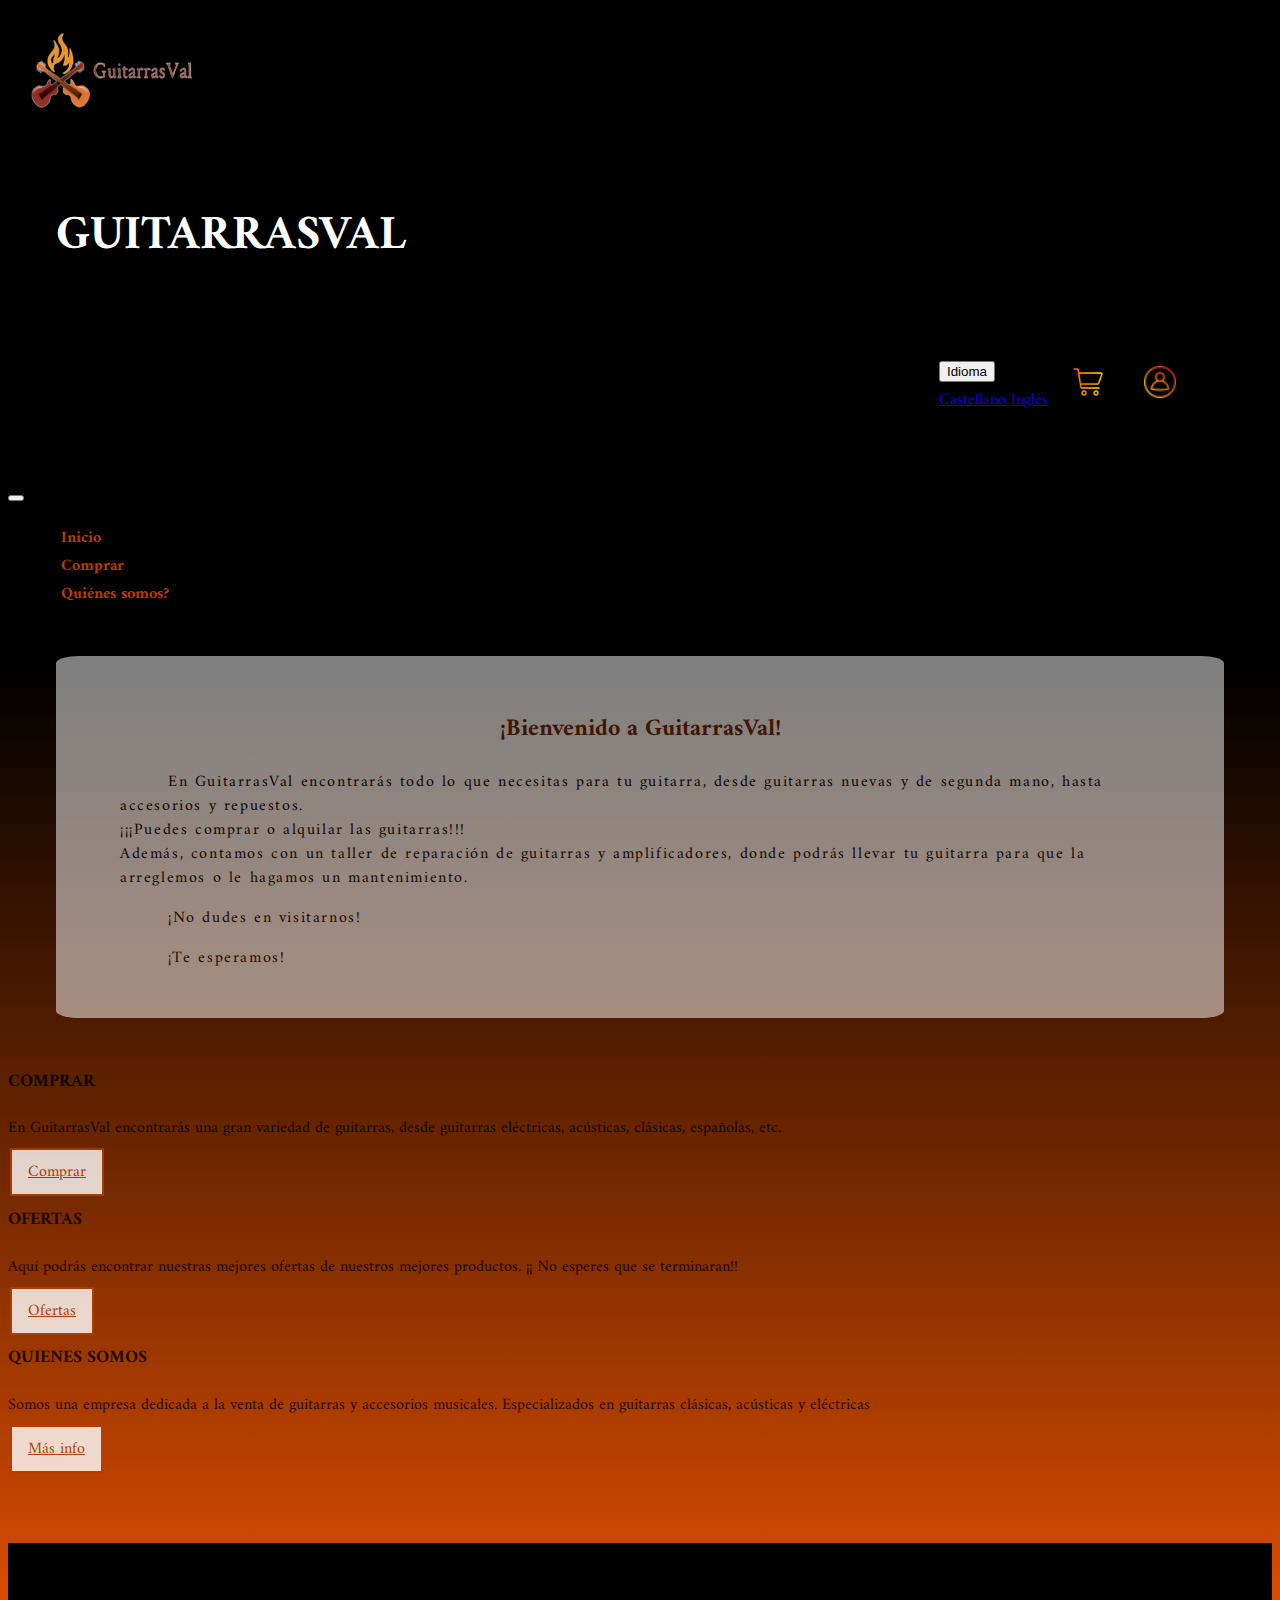
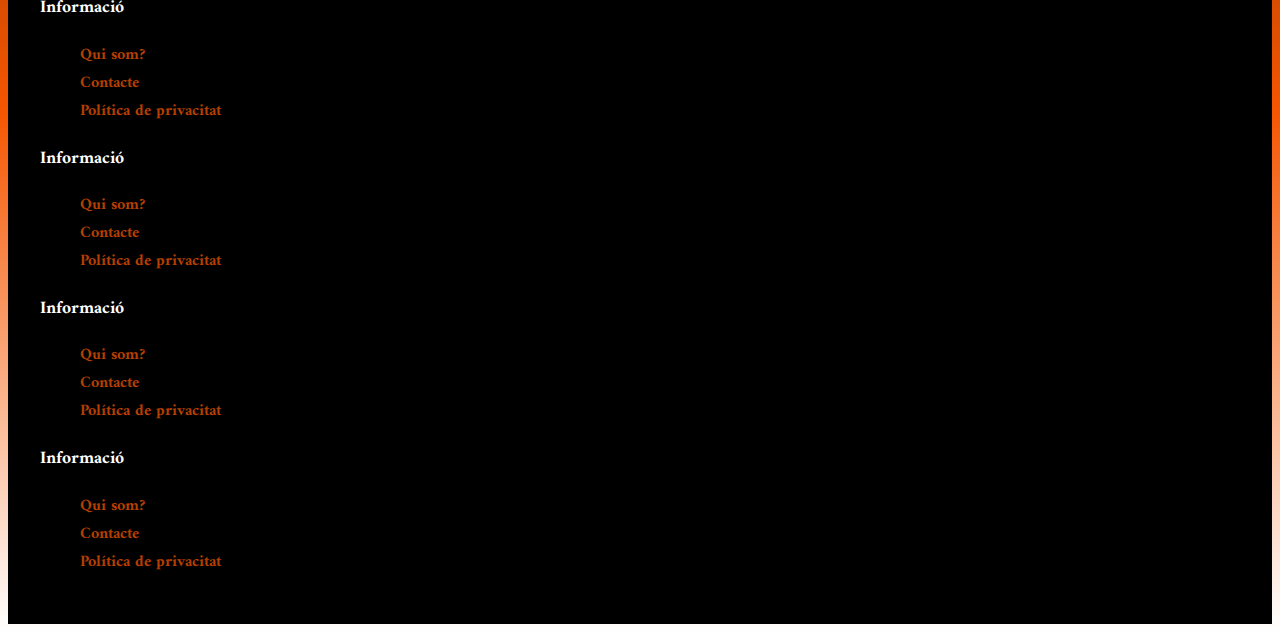
==== index.html @ f82d4b92 "index done" ====
<!DOCTYPE html>
<html lang="en">

<head>
  <meta charset="UTF-8">
  <meta http-equiv="X-UA-Compatible" content="IE=edge">
  <meta name="viewport" content="width=device-width, initial-scale=1.0">
  <title>Document</title>
  <link rel="stylesheet" href="guitarres.css">
  <link href="https://cdn.jsdelivr.net/npm/bootstrap@5.0.0/dist/css/bootstrap.min.css" rel="stylesheet"
    integrity="sha384-wEmeIV1mKuiNpC+IOBjI7aAzPcEZeedi5yW5f2yOq55WWLwNGmvvx4Um1vskeMj0" crossorigin="anonymous">
  <link href='https://fonts.googleapis.com/css?family=Amiri' rel='stylesheet'>
</head>

<body class="degradat">

  <header>
    <div class="container-fluid" style="background-color:black">
      <div class="row justify-content-between">
        <div class="col-xl-2 col-lg-2 col-md-3 col-sm-3">
          <a href="/index.html"><img src="img/logotipo.png" id="logo" alt="Logotipo de la empresa"></a>
        </div>

        <div class="col-xl-3 col-lg-3 col-md-7 col-sm-6">
          <h1 id="titol">GUITARRASVAL</h1>
        </div>


        <div class="col-xl-3 col-lg-3 col-md-12 col-sm-12" id="icons">
          <div class="dropdown">
            <button class="btn dropdown-toggle text-light" type="button" id="dropdown1" data-bs-toggle="dropdown"
              alt="idioma">
              Idioma
            </button>
            <div class="dropdown-menu">
              <a class="dropdown-item" alt="castellano" href="clasica.html">Castellano</a>
              <a class="dropdown-item" alt="ingles" href="acustica.html">Inglés</a>
            </div>
          </div>
          <a href="#"><img src="img/carro.png" alt="carro compra"></a>
          <a href="#"><img src="img/perfil.png" alt="el teu perfil"></a>
        </div>
        <div class="col-12">
          <nav class="navbar navbar-expand-sm navbar-light">
            <button class="navbar-toggler navbar-light bg-light" type="button" data-bs-toggle="collapse"
              data-bs-target="#opciones">
              <span class="navbar-toggler-icon"></span>
            </button>

            <div class="collapse navbar-collapse navbar-light" id="opciones">
              <ul class="nav justify-content-end">
                <li class="nav-item">
                  <a class="nav-link" id="enllaç" href="index.html" style="margin-left: 0.81em;" alt="Inici">Inicio</a>
                </li>
                <li class="nav-item">
                  <a class="nav-link" id="enllaç" href="comprar.html" style="margin-left: 0.81em;" alt="Inici">Comprar</a>
                </li>
                <li class="nav-item">
                  <a class="nav-link" id="enllaç" href="quiSom.html" style="margin-left: 0.81em;" alt="Qui som">Quiénes somos?</a>
                </li>

              </ul>
            </div>
          </nav>
        </div>
      </div>

    </div>
  </header>


  <section>

    <div class="container mt-3">
      <div class="row">

        <div class="col-xl-12 col-lg-12 col-md-12 col-sm-12">
          <div id="contenedorOpacity">
            <article id="index">

              <h2>¡Bienvenido a GuitarrasVal!</h2>
              <p>En GuitarrasVal encontrarás todo lo que necesitas para tu guitarra, desde guitarras nuevas y de segunda
                mano, hasta accesorios y repuestos. <br>¡¡¡Puedes comprar o alquilar las guitarras!!! <br>Además,
                contamos
                con un taller de reparación de guitarras y amplificadores, donde podrás llevar tu guitarra para que la
                arreglemos o le hagamos un mantenimiento.</p>
              <p>¡No dudes en visitarnos!</p>
              <p>¡Te esperamos!</p>

              <div class="imatgesInici">
                <!--                 <img src="img/inici2.jpg" alt="">
                <img src="img/inici1.jpeg" alt=""> -->
              </div>
            </article>
          </div>
        </div>
      </div>
    </div>

    <div class="container">
      <div class="row">
        <div class="col-md mt-2">
          <div class="card text-center" id="opacity">
            <div class="card-body">
              <h3 class="card-title">COMPRAR</h3>
              <p class="card-text">En GuitarrasVal encontrarás una gran variedad de guitarras, desde guitarras eléctricas, acústicas, clásicas, españolas, etc. </p>
              <a href="/comprar.html" class="btn" id="boto">Comprar</a>
            </div>
          </div>
        </div>

        <div class="col-md mt-2">
          <div class="card text-center" id="opacity">
            <div class="card-body">
              <h3 class="card-title">OFERTAS</h3>
              <p class="card-text"> 
                Aquí podrás encontrar nuestras mejores ofertas de nuestros mejores productos. ¡¡ No esperes que se terminaran!!
              </p>
              <a href="/clasica.html" class="btn" id="boto">Ofertas</a>
            </div>
          </div>
        </div>

        <div class="col-md mt-2">
          <div class="card text-center" id="opacity">
            <div class="card-body">
              <h3 class="card-title">QUIENES SOMOS</h3>
              <p class="card-text"> Somos una empresa dedicada a la venta de guitarras y accesorios musicales. Especializados en guitarras clásicas, acústicas y eléctricas </p>
              <a href="/quiSom.html" class="btn" id="boto">Más info</a>
            </div>
          </div>
        </div>
      </div>
    </div>


  </section>

  <footer>
    <div class="container-fluid">
      <div class="row">
        <div class="col-xl-3 col-lg-3 col-md-6 col-sm-12">
          <h3>Informació</h3>
          <ul class="list-unstyled">
            <li><a href="/quiSom.html" id="enllaç" alt="Qui som">Qui som?</a></li>
            <li><a href="/contacte.html" id="enllaç" alt="Contacte">Contacte</a></li>
            <li><a href="/politicaPrivacitat.html" id="enllaç" alt="Política de privacitat">Política de privacitat</a></li>
          </ul>
        </div>

        <div class="col-xl-3 col-lg-3 col-md-6 col-sm-12">
          <h3>Informació</h3>
          <ul class="list-unstyled">
            <li><a href="/quiSom.html" id="enllaç" alt="Qui som">Qui som?</a></li>
            <li><a href="/contacte.html" id="enllaç" alt="Contacte">Contacte</a></li>
            <li><a href="/politicaPrivacitat.html" id="enllaç" alt="Política de privacitat">Política de privacitat</a></li>
          </ul>
        </div>

        <div class="col-xl-3 col-lg-3 col-md-6 col-sm-12">
          <h3>Informació</h3>
          <ul class="list-unstyled">
            <li><a href="/quiSom.html" id="enllaç" alt="Qui som">Qui som?</a></li>
            <li><a href="/contacte.html" id="enllaç" alt="Contacte">Contacte</a></li>
            <li><a href="/politicaPrivacitat.html" id="enllaç" alt="Política de privacitat">Política de privacitat</a></li>
          </ul>
        </div>

        <div class="col-xl-3 col-lg-3 col-md-6 col-sm-12">
          <h3>Informació</h3>
          <ul class="list-unstyled">
            <li><a href="/quiSom.html" id="enllaç" alt="Qui som">Qui som?</a></li>
            <li><a href="/contacte.html" id="enllaç" alt="Contacte">Contacte</a></li>
            <li><a href="/politicaPrivacitat.html"  id="enllaç" alt="Política de privacitat">Política de privacitat</a></li>
          </ul>
        </div>
      </div>
  </footer>

</body>

<script src="https://cdn.jsdelivr.net/npm/bootstrap@5.0.0/dist/js/bootstrap.bundle.min.js"
  integrity="sha384-p34f1UUtsS3wqzfto5wAAmdvj+osOnFyQFpp4Ua3gs/ZVWx6oOypYoCJhGGScy+8" crossorigin="anonymous"></script>

</html>
---- guitarres.css ----
/*   RESOLUCIÓ PANTALLA 1920 x 1080   */


/*              LINKS              */
#enllaç:link, a:visited, a:active, a:hover{
    font-weight: bold;
    text-decoration: none;
}
#enllaç:link{
    color: #B53F00; 
}

#enllaç:visited{
    color: #c17d58;
}

#enllaç:hover{
    color: #F55600;
}

#enllaç:active{
    color: #752900;
}

/*              LLISTES             */
ul{
    list-style: none;
}

/*              TÍTOLS              */

h1{
    font-size: 3em;
    color: white;
}

h2{
    font-size: 1.5em;
    color: #752900;
    font-weight: bold;
    text-align: center;
}

h3, h4{
    font-size: 1.1em;
}

h4{
    font-weight: bold;
    color: #F55600;
    margin: 0em;
}

h5{
    font-size: 0.9em;
    font-weight: bold;
    color: #752900;
    margin: 0em;
    margin-bottom: 0em;
}



/*              BODY                */

.degradat{
    background: linear-gradient(black 30%, #752900, #F55600 , white) no-repeat center;
}

body{
    font-size: 1em;
    font-family: 'amiri', serif;
    background-color: white;
}

.vertical {
    border-left: 5px solid #F55600;
    border-bottom: 5px solid #F55600;
    border-radius: 2%;
    height: 97em;
    width: 70em;
    position: absolute;
    top: 46em;
    left: 10em;
}

.vertical img{
    width: 2.5em;
    height: 2.5em;
    position: absolute;
    left: -1.4em;
}

img[alt="1"]{
    top: -0.5em;
}

img[alt="2"]{
    top: 38.7em;
}

img[alt="3"]{
    top: 57em;
}




/*              HEADER              */

#logo {
    width: 11em;
    height: 6em;
    margin: 1em;
}

#titol{
    margin: 1em;

}

#icons{
    display: flex; 
    padding: 2em;
    justify-content: end;
    padding-right: 5em;
}
img[alt="carro compra"]{
    width: 3em;
    height: 3em;
    margin: 1em;
    position: relative;
    top: -1em;
}

img[alt="el teu perfil"]{
    width: 2em;
    height: 2em;
    margin: 1em;
    position: relative;
    top: -0.5em;
}

/*              FOOTER              */

footer{
    padding: 2em;
    margin-top: 5em;
    align-items: center;
    color: white;
    background-color: black;
}

footer > div{
    display:  inline;
    justify-content: space-between;
}

footer img{
    float: left;
    margin-left: 1em;
}

footer p{
    position: relative;
    left: 30em;
    top: -0.5em;
    width: 20em;
}
#compra{
    position: absolute;
    bottom: -80em;
    width: 96.85%;
}

#alquilar{
    position: absolute;
    bottom: -50em;
    width: 96.85%;
}





/*              FORM                */

#taller{
    padding: 2em;
    margin: 2em;
    position: absolute;
    width: 50%;
    left: 20%;    
    top: 3em;
}

#contacto{
    padding: 2em;
    margin: 2em;
    position: relative;
    width: 50%;
    left: 20%;  
}


#taller p{
    text-indent: 3em;
    line-height: 1.5em;
    letter-spacing: 0.1em;
}


#contenedorOpacity2{
    padding: 2em;
    background-color: white;
    position: relative;
    width: 55%;
    height: 18em;
    left: 20%;
    top: 5.5em;
    opacity: 0.7;
    border-radius: 4%;
}

#fotoFondo{
    background-image: linear-gradient(rgba(0, 0, 0, 0.5), rgba(0, 0, 0, 0.5)),url("img/guitarres/taller/1.jpg");
    background-repeat: no-repeat;
    background-size: cover;
    background-position: center;
    height: 25em;
    padding: 2em;
    border-radius: 0.5em;
}

#fotoFondo p{
    position: relative;
    top: 5em;
    left: 2em;
    color: white;
    width: 50%;
    font-size: 1em;
    text-shadow: 1px 1px 2px black, 0 0 1em #F55600;
 }

form{
    position: relative;
    top: 2em;
    left: 18em;
    width: 80%;
    display: flex;
    flex-direction: column;
    justify-content: space-between;

}

form fieldset{
    border: none;
    margin-bottom: 4em;
}

form fieldset label{
    position: relative;
    left: 2em;
}

form fieldset input, form fieldset input + label{
    margin-bottom: 0.5em;
    padding: 0.5em;
    position: relative;
    left: 5em;
}


form fieldset input[type=text]{
    width: 60%;
    border-radius: 0.8em;
    border: 1px solid #752900;
}

form fieldset input[type=submit]{
    width: 20%;
    border-radius: 0.8em;
    border: 1px solid #752900;
    background-color: #752900;
    color: white;
    font-weight: bold;
    font-size: 1.2em;
    position: relative;
    left: 15em;
}

form fieldset input[type=submit]:hover {
    background-color: white;
    color: #F55600;
}


/*              ID INDEX            */


#contenedorOpacity{
    margin: 3em;
    background-color: white;
    opacity: 0.5;
    border-radius: 2%;
}


#index{
    margin: 2em;
    padding: 2em;
    color: black;
}

#index img{
    width: 30%;
    height: 30%;
    margin-left: 1em;
}

#index p{
    text-indent: 3em;
    line-height: 1.5em;
    letter-spacing: 0.1em;
}





/*              CARDS          */

#opacity{
    opacity: 0.8;
}


#apartats img{
    width: 12em;
    height: 12em;   
    display: block;
    margin-left: 4em;
}

#apartats img:hover{
    opacity: 0.7;
}

#boto {
    padding: 0.5em 1em;
    font-size: 16px;
    margin: 4px 2px;
    transition-duration: 0.4s;
    position: relative;
    background-color: white;
    color: #B53F00;
    border: 2px solid #B53F00;
}

#boto:hover {
    background-color: #B53F00;
    color: white;
}



/*              ID CONTENEDOR         */

.contenedor{
    padding: 2em;
    width: 90%;
}

.ubi{
    position: relative;
    top: -0.5em;
    left: 1em;
    font-size: 0.8em;
    width: 20em;
}

.filtros{
    margin: 2em;
    width: 15%;
    height: 25em;
    overflow: scroll;
    overflow-x: hidden;
    float: left;
    margin-top: 0em;
}

.productes{
    padding: 2em;
    position: absolute;
    width: 65%;
    left: 20%;
    top: 12em;
}

.tres{
    display: flex;
    justify-content: space-between;
    align-items: flex-end;
    position: relative;
    top: 1em;
}

.tres img{
    width: 11.5em;
    height: 22.8em;   
}

.tres div{
    width: 13em;
    height: 23.58em;
    margin-bottom: 10em;
}

.tres div p{
    line-height: 1.5em;
    letter-spacing: 0.1em;
    margin-left: 4em;
}

.tres img:hover{
    -webkit-transform: scale(1.1);
    -moz-transform: scale(1.1);
    -o-transform: scale(1.1);
    -ms-transform: scale(1.1);
    transform: scale(1.1);
    transition-duration: 0.5s;
    border: 1px solid #752900;
}

.tres > div button{
    width: 11em;
    border-radius: 0.8em;
    border: 1px solid #752900;
    background-color: #752900;
    color: white;
    font-weight: bold;
    font-size: 1em;
    position: relative;
}
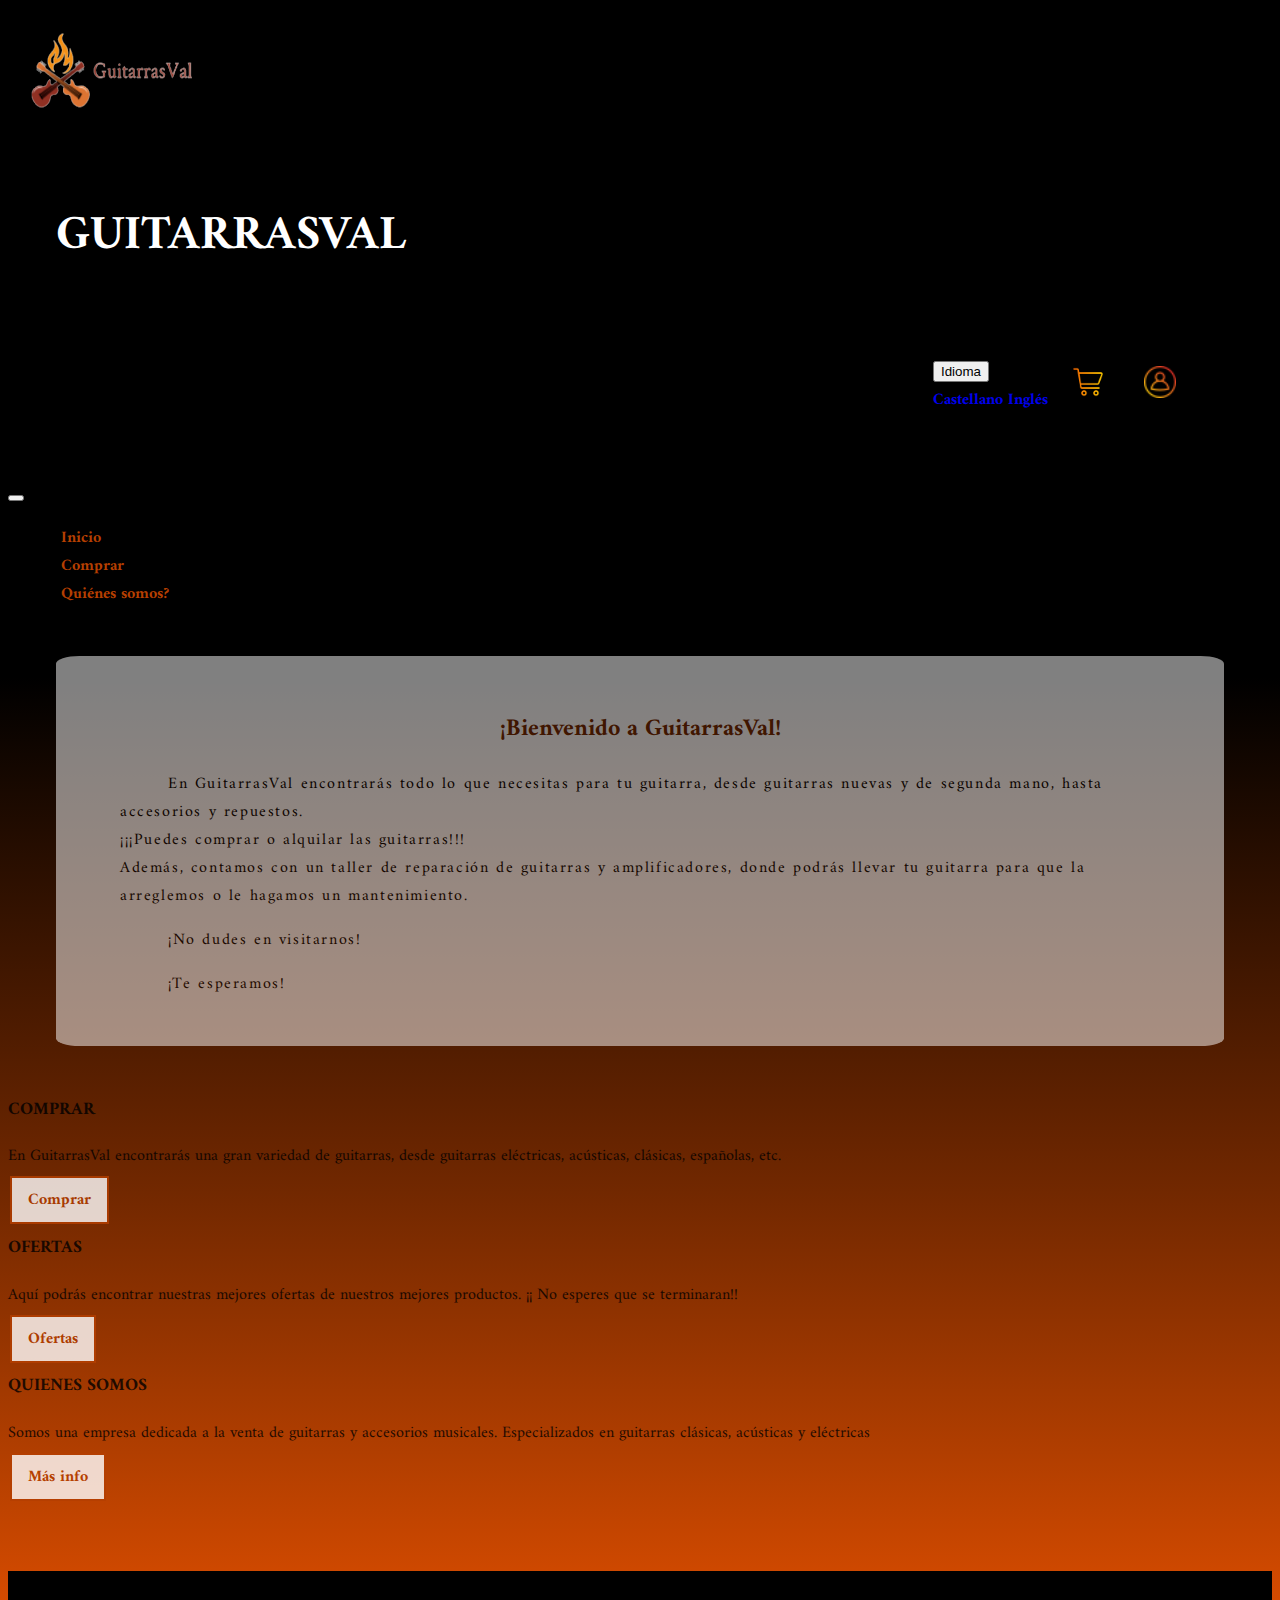
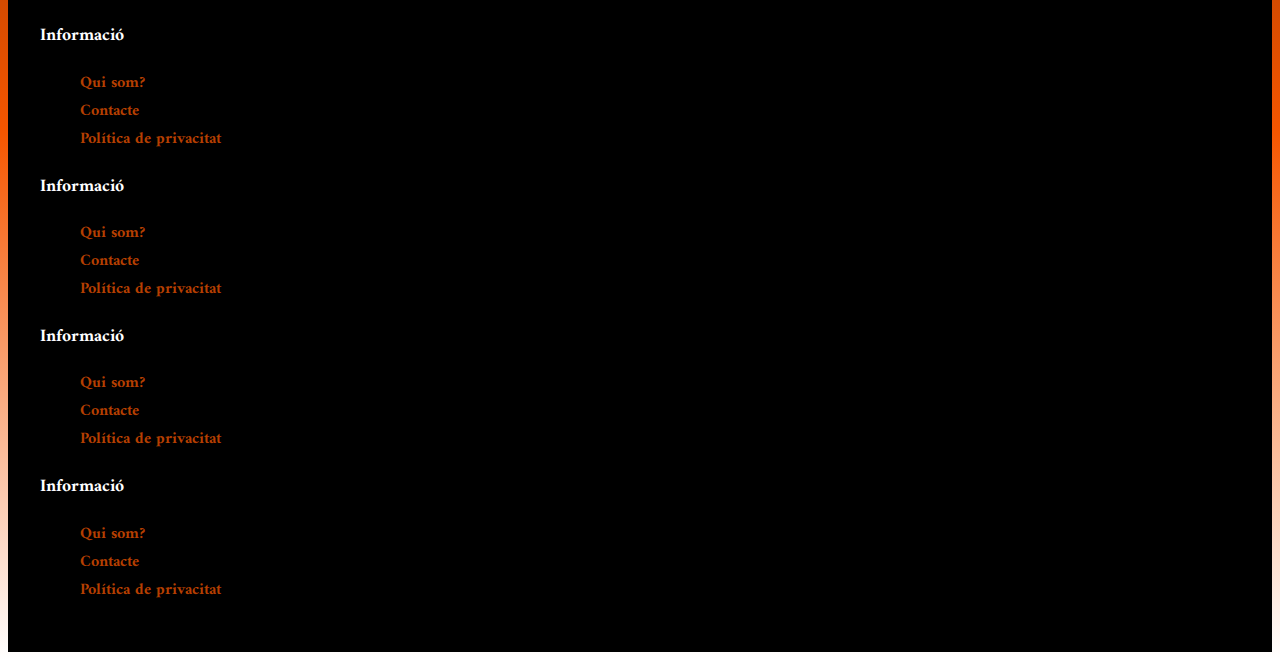
==== commit 90c6ca63: "comprar done" ====
--- a/index.html
+++ b/index.html
@@ -5,11 +5,12 @@
   <meta charset="UTF-8">
   <meta http-equiv="X-UA-Compatible" content="IE=edge">
   <meta name="viewport" content="width=device-width, initial-scale=1.0">
-  <title>Document</title>
+  <title>GuitarrasVal</title>
   <link rel="stylesheet" href="guitarres.css">
   <link href="https://cdn.jsdelivr.net/npm/bootstrap@5.0.0/dist/css/bootstrap.min.css" rel="stylesheet"
     integrity="sha384-wEmeIV1mKuiNpC+IOBjI7aAzPcEZeedi5yW5f2yOq55WWLwNGmvvx4Um1vskeMj0" crossorigin="anonymous">
   <link href='https://fonts.googleapis.com/css?family=Amiri' rel='stylesheet'>
+  <link rel="shortcut icon" href="img/favicon-32x32.png" type="image/x-icon">
 </head>
 
 <body class="degradat">
@@ -79,7 +80,7 @@
             <article id="index">
 
               <h2>¡Bienvenido a GuitarrasVal!</h2>
-              <p>En GuitarrasVal encontrarás todo lo que necesitas para tu guitarra, desde guitarras nuevas y de segunda
+              <p class="lh-lg">En GuitarrasVal encontrarás todo lo que necesitas para tu guitarra, desde guitarras nuevas y de segunda
                 mano, hasta accesorios y repuestos. <br>¡¡¡Puedes comprar o alquilar las guitarras!!! <br>Además,
                 contamos
                 con un taller de reparación de guitarras y amplificadores, donde podrás llevar tu guitarra para que la
--- a/guitarres.css
+++ b/guitarres.css
@@ -2,7 +2,7 @@
 
 
 /*              LINKS              */
-#enllaç:link, a:visited, a:active, a:hover{
+a:link, a:visited, a:active, a:hover{
     font-weight: bold;
     text-decoration: none;
 }
@@ -21,11 +21,16 @@
 #enllaç:active{
     color: #752900;
 }
+
+
 
 /*              LLISTES             */
 ul{
     list-style: none;
 }
+
+
+
 
 /*              TÍTOLS              */
 
@@ -73,7 +78,7 @@
     background-color: white;
 }
 
-.vertical {
+/* .vertical {
     border-left: 5px solid #F55600;
     border-bottom: 5px solid #F55600;
     border-radius: 2%;
@@ -101,7 +106,7 @@
 
 img[alt="3"]{
     top: 57em;
-}
+} */
 
 
 
@@ -116,7 +121,6 @@
 
 #titol{
     margin: 1em;
-
 }
 
 #icons{
@@ -141,9 +145,10 @@
     top: -0.5em;
 }
 
+
 /*              FOOTER              */
 
-footer{
+ footer{
     padding: 2em;
     margin-top: 5em;
     align-items: center;
@@ -151,11 +156,7 @@
     background-color: black;
 }
 
-footer > div{
-    display:  inline;
-    justify-content: space-between;
-}
-
+/*
 footer img{
     float: left;
     margin-left: 1em;
@@ -166,20 +167,111 @@
     left: 30em;
     top: -0.5em;
     width: 20em;
-}
-#compra{
-    position: absolute;
-    bottom: -80em;
-    width: 96.85%;
-}
-
-#alquilar{
-    position: absolute;
-    bottom: -50em;
-    width: 96.85%;
-}
-
-
+} */
+
+
+/*          CONTENEDORS 4 APARTATS   */
+
+#clasiques{
+    background-image: url(img/clasica.jpeg);
+    background-repeat: no-repeat;
+    background-size: cover;
+    background-position: center;
+    border-radius: 3.5%
+}
+
+#acustiques{
+    background-image: url(img/acustica.jpeg);
+    background-repeat: no-repeat;
+    background-size: cover;
+    background-position: center;
+    border-radius: 3.5%
+}
+
+#electriques{
+    background-image: url(img/electrica.jpg);
+    background-repeat: no-repeat;
+    background-size: cover;
+    background-position: center;
+    border-radius: 3.5%
+
+}
+
+#baixos{
+    background-image: url(img/baix.jpg);
+    background-repeat: no-repeat;
+    background-size: cover;
+    background-position: center;
+    border-radius: 3.5%
+}
+
+#clasiques:hover{
+    -webkit-transform: scale(1.1);
+    -moz-transform: scale(1.1);
+    -o-transform: scale(1.1);
+    -ms-transform: scale(1.1);
+    transform: scale(1.1);
+    transition-duration: 0.5s;
+}
+
+#acustiques:hover{
+    -webkit-transform: scale(1.1);
+    -moz-transform: scale(1.1);
+    -o-transform: scale(1.1);
+    -ms-transform: scale(1.1);
+    transform: scale(1.1);
+    transition-duration: 0.5s;
+}
+
+#electriques:hover{
+    -webkit-transform: scale(1.1);
+    -moz-transform: scale(1.1);
+    -o-transform: scale(1.1);
+    -ms-transform: scale(1.1);
+    transform: scale(1.1);
+    transition-duration: 0.5s;
+}
+
+#baixos:hover{
+    -webkit-transform: scale(1.1);
+    -moz-transform: scale(1.1);
+    -o-transform: scale(1.1);
+    -ms-transform: scale(1.1);
+    transform: scale(1.1);
+    transition-duration: 0.5s;
+}
+
+
+#clasiques h2{
+    margin-left: 3.5em;
+    font-weight: bold;
+    color: white;
+    text-shadow: 1px 1px 2px black, 0 0 1em #F55600;
+
+}
+
+#acustiques h2{
+    margin-left: 3.5em;
+    font-weight: bold;
+    color: white;
+    text-shadow: 1px 1px 2px black, 0 0 1em #F55600;
+}
+
+#electriques h2{
+    margin-left: 3em;
+    font-weight: bold;
+    color: white;
+    text-shadow: 1px 1px 2px black, 0 0 1em #F55600;
+
+}
+
+#baixos h2{
+    margin-left: 6.5em;
+    font-weight: bold;
+    color: white;
+    text-shadow: 1px 1px 2px black, 0 0 1em #F55600;
+
+}
 
 
 
@@ -242,7 +334,7 @@
     text-shadow: 1px 1px 2px black, 0 0 1em #F55600;
  }
 
-form{
+/* form{
     position: relative;
     top: 2em;
     left: 18em;
@@ -292,7 +384,7 @@
 form fieldset input[type=submit]:hover {
     background-color: white;
     color: #F55600;
-}
+} */
 
 
 /*              ID INDEX            */
@@ -312,15 +404,14 @@
     color: black;
 }
 
-#index img{
+/* #index img{
     width: 30%;
     height: 30%;
     margin-left: 1em;
-}
+} */
 
 #index p{
     text-indent: 3em;
-    line-height: 1.5em;
     letter-spacing: 0.1em;
 }
 
@@ -335,7 +426,7 @@
 }
 
 
-#apartats img{
+/* #apartats img{
     width: 12em;
     height: 12em;   
     display: block;
@@ -344,7 +435,7 @@
 
 #apartats img:hover{
     opacity: 0.7;
-}
+} */
 
 #boto {
     padding: 0.5em 1em;
@@ -366,7 +457,7 @@
 
 /*              ID CONTENEDOR         */
 
-.contenedor{
+/* .contenedor{
     padding: 2em;
     width: 90%;
 }
@@ -441,4 +532,4 @@
     font-weight: bold;
     font-size: 1em;
     position: relative;
-}+} */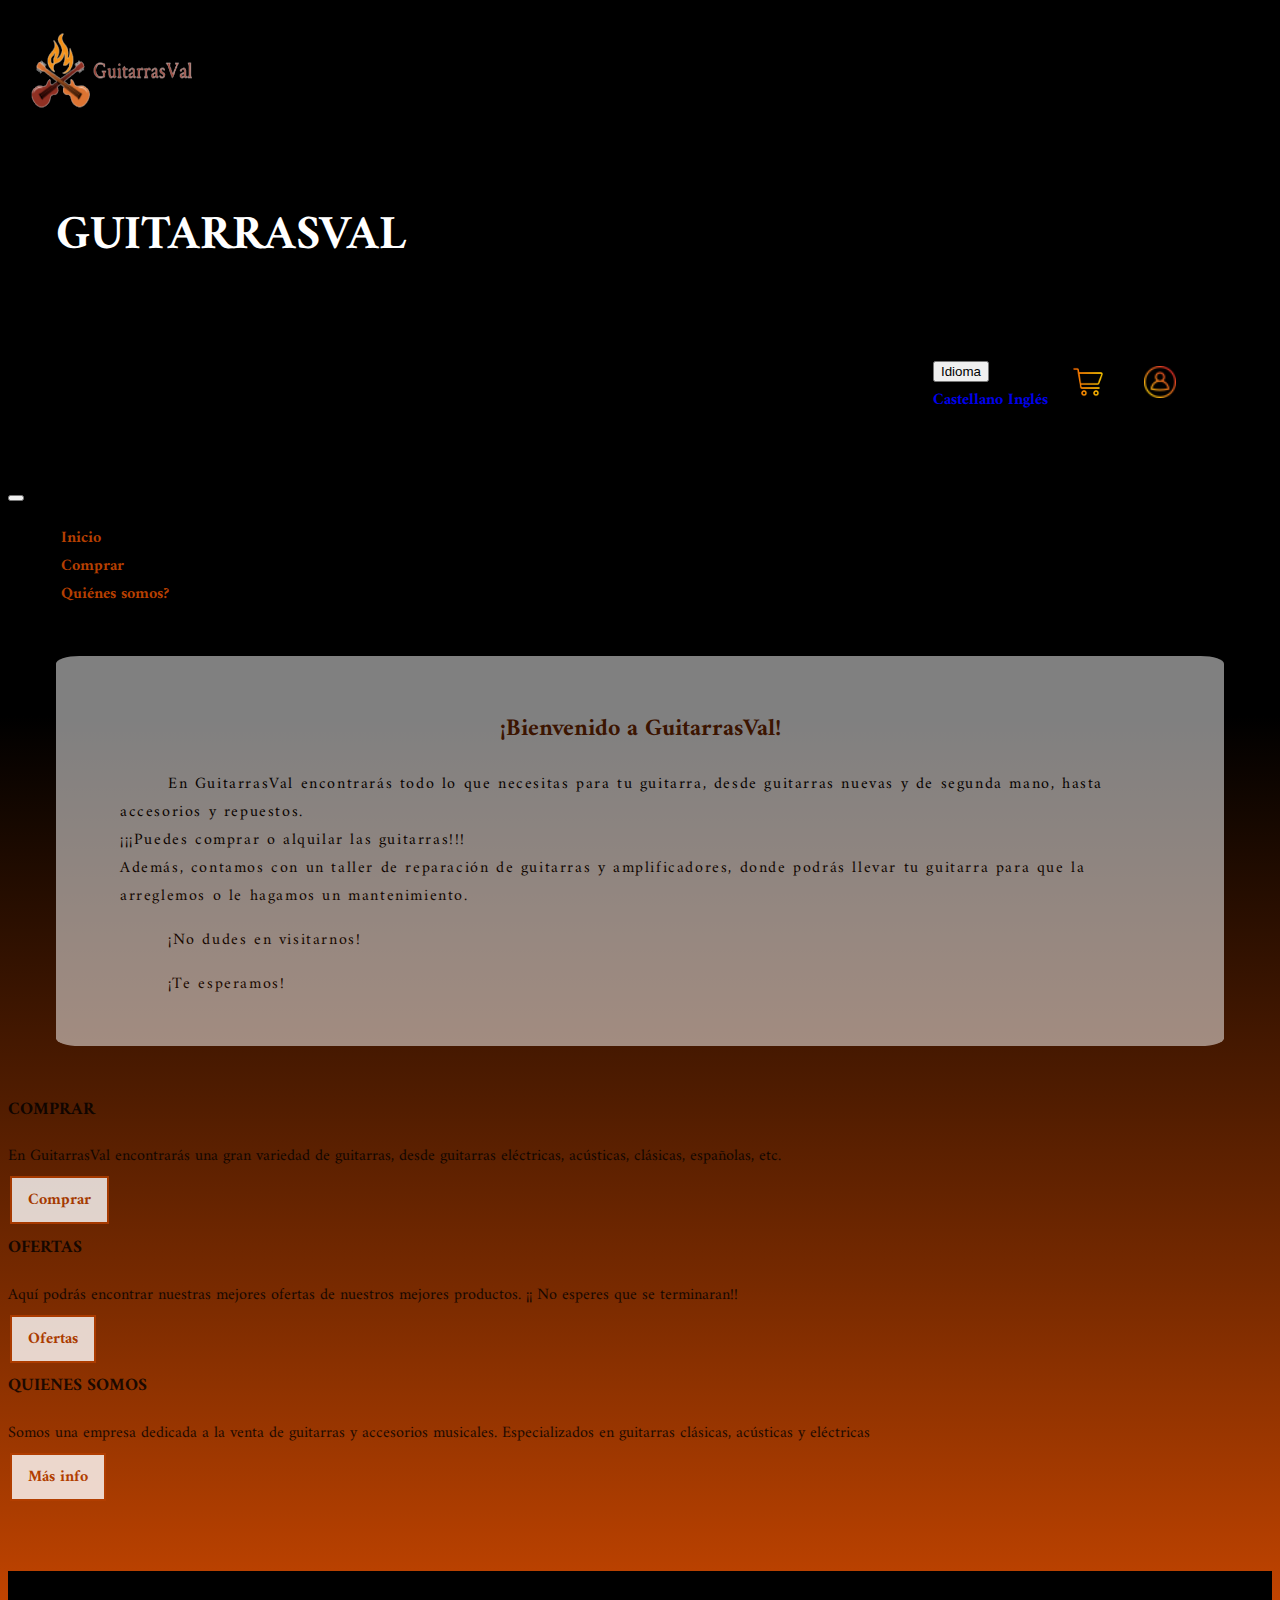
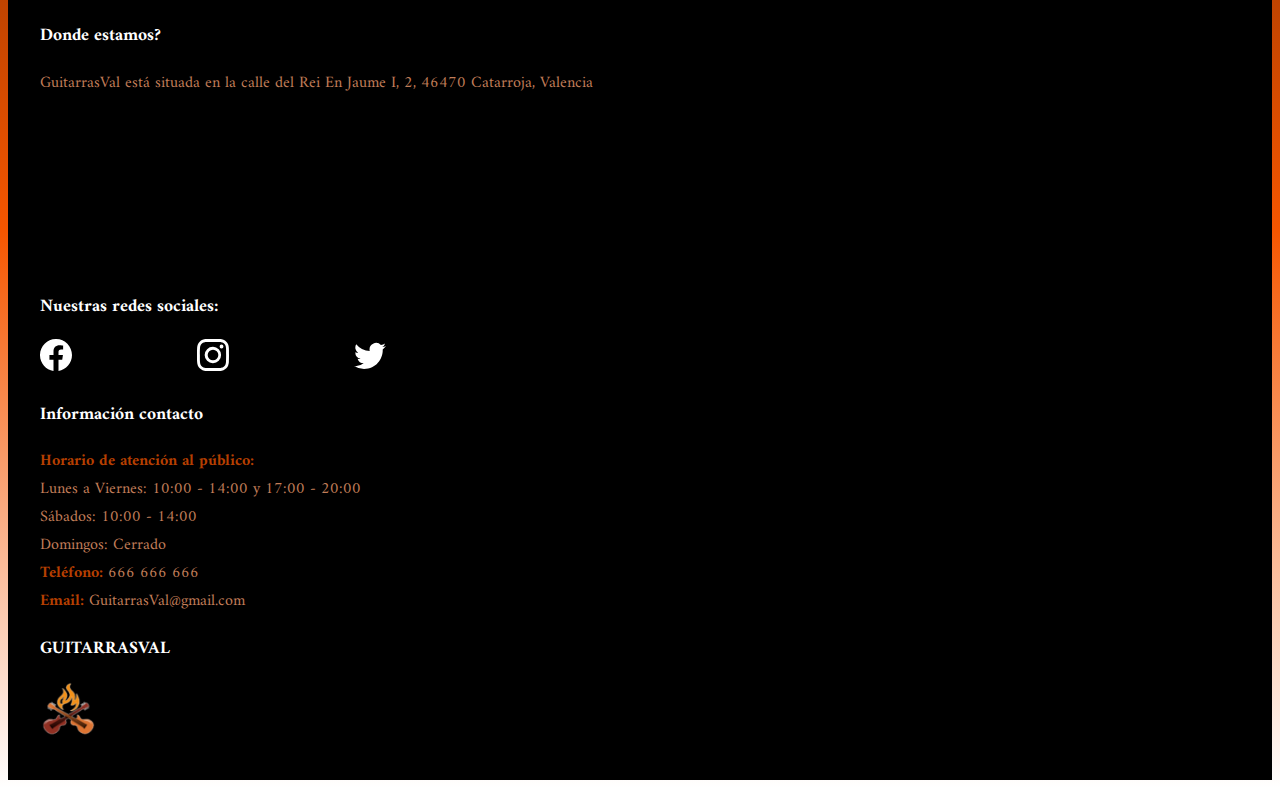
==== commit 866dd19c: "icons rrss" ====
--- a/index.html
+++ b/index.html
@@ -34,8 +34,8 @@
               Idioma
             </button>
             <div class="dropdown-menu">
-              <a class="dropdown-item" alt="castellano" href="clasica.html">Castellano</a>
-              <a class="dropdown-item" alt="ingles" href="acustica.html">Inglés</a>
+              <a class="dropdown-item" alt="castellano" href="index.html">Castellano</a>
+              <a class="dropdown-item" alt="ingles" href="index-angles.html">Inglés</a>
             </div>
           </div>
           <a href="#"><img src="img/carro.png" alt="carro compra"></a>
@@ -54,10 +54,12 @@
                   <a class="nav-link" id="enllaç" href="index.html" style="margin-left: 0.81em;" alt="Inici">Inicio</a>
                 </li>
                 <li class="nav-item">
-                  <a class="nav-link" id="enllaç" href="comprar.html" style="margin-left: 0.81em;" alt="Inici">Comprar</a>
+                  <a class="nav-link" id="enllaç" href="comprar.html" style="margin-left: 0.81em;"
+                    alt="Comprar">Comprar</a>
                 </li>
                 <li class="nav-item">
-                  <a class="nav-link" id="enllaç" href="quiSom.html" style="margin-left: 0.81em;" alt="Qui som">Quiénes somos?</a>
+                  <a class="nav-link" id="enllaç" href="quiSom.html" style="margin-left: 0.81em;" alt="Qui som">Quiénes
+                    somos?</a>
                 </li>
 
               </ul>
@@ -80,7 +82,8 @@
             <article id="index">
 
               <h2>¡Bienvenido a GuitarrasVal!</h2>
-              <p class="lh-lg">En GuitarrasVal encontrarás todo lo que necesitas para tu guitarra, desde guitarras nuevas y de segunda
+              <p class="lh-lg">En GuitarrasVal encontrarás todo lo que necesitas para tu guitarra, desde guitarras
+                nuevas y de segunda
                 mano, hasta accesorios y repuestos. <br>¡¡¡Puedes comprar o alquilar las guitarras!!! <br>Además,
                 contamos
                 con un taller de reparación de guitarras y amplificadores, donde podrás llevar tu guitarra para que la
@@ -104,8 +107,9 @@
           <div class="card text-center" id="opacity">
             <div class="card-body">
               <h3 class="card-title">COMPRAR</h3>
-              <p class="card-text">En GuitarrasVal encontrarás una gran variedad de guitarras, desde guitarras eléctricas, acústicas, clásicas, españolas, etc. </p>
-              <a href="/comprar.html" class="btn" id="boto">Comprar</a>
+              <p class="card-text">En GuitarrasVal encontrarás una gran variedad de guitarras, desde guitarras
+                eléctricas, acústicas, clásicas, españolas, etc. </p>
+              <a href="comprar.html" class="btn" id="boto" alt="Ir a la tienda">Comprar</a>
             </div>
           </div>
         </div>
@@ -114,10 +118,11 @@
           <div class="card text-center" id="opacity">
             <div class="card-body">
               <h3 class="card-title">OFERTAS</h3>
-              <p class="card-text"> 
-                Aquí podrás encontrar nuestras mejores ofertas de nuestros mejores productos. ¡¡ No esperes que se terminaran!!
+              <p class="card-text">
+                Aquí podrás encontrar nuestras mejores ofertas de nuestros mejores productos. ¡¡ No esperes que se
+                terminaran!!
               </p>
-              <a href="/clasica.html" class="btn" id="boto">Ofertas</a>
+              <a href="clasica.html" class="btn" id="boto" alt="Ofertas">Ofertas</a>
             </div>
           </div>
         </div>
@@ -126,8 +131,9 @@
           <div class="card text-center" id="opacity">
             <div class="card-body">
               <h3 class="card-title">QUIENES SOMOS</h3>
-              <p class="card-text"> Somos una empresa dedicada a la venta de guitarras y accesorios musicales. Especializados en guitarras clásicas, acústicas y eléctricas </p>
-              <a href="/quiSom.html" class="btn" id="boto">Más info</a>
+              <p class="card-text"> Somos una empresa dedicada a la venta de guitarras y accesorios musicales.
+                Especializados en guitarras clásicas, acústicas y eléctricas </p>
+              <a href="quiSom.html" class="btn" id="boto" alt="más informacion">Más info</a>
             </div>
           </div>
         </div>
@@ -141,39 +147,44 @@
     <div class="container-fluid">
       <div class="row">
         <div class="col-xl-3 col-lg-3 col-md-6 col-sm-12">
-          <h3>Informació</h3>
-          <ul class="list-unstyled">
-            <li><a href="/quiSom.html" id="enllaç" alt="Qui som">Qui som?</a></li>
-            <li><a href="/contacte.html" id="enllaç" alt="Contacte">Contacte</a></li>
-            <li><a href="/politicaPrivacitat.html" id="enllaç" alt="Política de privacitat">Política de privacitat</a></li>
-          </ul>
+          <h3>Donde estamos?</h3>
+          <p id="text-footer">
+            GuitarrasVal está situada en la calle del Rei En Jaume I, 2, 46470 Catarroja, Valencia
+          </p>
+          <iframe
+            src="https://www.google.com/maps/embed?pb=!1m18!1m12!1m3!1d3082.954188277158!2d-0.414915584634646!3d39.402542479495956!2m3!1f0!2f0!3f0!3m2!1i1024!2i768!4f13.1!3m3!1m2!1s0xd604e82a8672a35%3A0xed578f5f80fed685!2sFlorida%20Universit%C3%A0ria!5e0!3m2!1ses!2ses!4v1674421415813!5m2!1ses!2ses"
+            width="200" height="150" style="border:0;" allowfullscreen="" loading="lazy"
+            referrerpolicy="no-referrer-when-downgrade"></iframe>
         </div>
 
         <div class="col-xl-3 col-lg-3 col-md-6 col-sm-12">
-          <h3>Informació</h3>
-          <ul class="list-unstyled">
-            <li><a href="/quiSom.html" id="enllaç" alt="Qui som">Qui som?</a></li>
-            <li><a href="/contacte.html" id="enllaç" alt="Contacte">Contacte</a></li>
-            <li><a href="/politicaPrivacitat.html" id="enllaç" alt="Política de privacitat">Política de privacitat</a></li>
-          </ul>
+          <h3 class="mb-3">Nuestras redes sociales:</h3>
+          <svg xmlns="http://www.w3.org/2000/svg" width="32" height="32" style="margin-right: 10%;" fill="currentColor" class="bi bi-facebook" viewBox="0 0 16 16">
+            <path d="M16 8.049c0-4.446-3.582-8.05-8-8.05C3.58 0-.002 3.603-.002 8.05c0 4.017 2.926 7.347 6.75 7.951v-5.625h-2.03V8.05H6.75V6.275c0-2.017 1.195-3.131 3.022-3.131.876 0 1.791.157 1.791.157v1.98h-1.009c-.993 0-1.303.621-1.303 1.258v1.51h2.218l-.354 2.326H9.25V16c3.824-.604 6.75-3.934 6.75-7.951z"/>
+          </svg>
+          <svg xmlns="http://www.w3.org/2000/svg" width="32" height="32" style="margin-right: 10%;" fill="currentColor" class="bi bi-instagram" viewBox="0 0 16 16">
+            <path d="M8 0C5.829 0 5.556.01 4.703.048 3.85.088 3.269.222 2.76.42a3.917 3.917 0 0 0-1.417.923A3.927 3.927 0 0 0 .42 2.76C.222 3.268.087 3.85.048 4.7.01 5.555 0 5.827 0 8.001c0 2.172.01 2.444.048 3.297.04.852.174 1.433.372 1.942.205.526.478.972.923 1.417.444.445.89.719 1.416.923.51.198 1.09.333 1.942.372C5.555 15.99 5.827 16 8 16s2.444-.01 3.298-.048c.851-.04 1.434-.174 1.943-.372a3.916 3.916 0 0 0 1.416-.923c.445-.445.718-.891.923-1.417.197-.509.332-1.09.372-1.942C15.99 10.445 16 10.173 16 8s-.01-2.445-.048-3.299c-.04-.851-.175-1.433-.372-1.941a3.926 3.926 0 0 0-.923-1.417A3.911 3.911 0 0 0 13.24.42c-.51-.198-1.092-.333-1.943-.372C10.443.01 10.172 0 7.998 0h.003zm-.717 1.442h.718c2.136 0 2.389.007 3.232.046.78.035 1.204.166 1.486.275.373.145.64.319.92.599.28.28.453.546.598.92.11.281.24.705.275 1.485.039.843.047 1.096.047 3.231s-.008 2.389-.047 3.232c-.035.78-.166 1.203-.275 1.485a2.47 2.47 0 0 1-.599.919c-.28.28-.546.453-.92.598-.28.11-.704.24-1.485.276-.843.038-1.096.047-3.232.047s-2.39-.009-3.233-.047c-.78-.036-1.203-.166-1.485-.276a2.478 2.478 0 0 1-.92-.598 2.48 2.48 0 0 1-.6-.92c-.109-.281-.24-.705-.275-1.485-.038-.843-.046-1.096-.046-3.233 0-2.136.008-2.388.046-3.231.036-.78.166-1.204.276-1.486.145-.373.319-.64.599-.92.28-.28.546-.453.92-.598.282-.11.705-.24 1.485-.276.738-.034 1.024-.044 2.515-.045v.002zm4.988 1.328a.96.96 0 1 0 0 1.92.96.96 0 0 0 0-1.92zm-4.27 1.122a4.109 4.109 0 1 0 0 8.217 4.109 4.109 0 0 0 0-8.217zm0 1.441a2.667 2.667 0 1 1 0 5.334 2.667 2.667 0 0 1 0-5.334z"/>
+          </svg>
+          <svg xmlns="http://www.w3.org/2000/svg" width="32" height="32" fill="currentColor" class="bi bi-twitter" viewBox="0 0 16 16">
+            <path d="M5.026 15c6.038 0 9.341-5.003 9.341-9.334 0-.14 0-.282-.006-.422A6.685 6.685 0 0 0 16 3.542a6.658 6.658 0 0 1-1.889.518 3.301 3.301 0 0 0 1.447-1.817 6.533 6.533 0 0 1-2.087.793A3.286 3.286 0 0 0 7.875 6.03a9.325 9.325 0 0 1-6.767-3.429 3.289 3.289 0 0 0 1.018 4.382A3.323 3.323 0 0 1 .64 6.575v.045a3.288 3.288 0 0 0 2.632 3.218 3.203 3.203 0 0 1-.865.115 3.23 3.23 0 0 1-.614-.057 3.283 3.283 0 0 0 3.067 2.277A6.588 6.588 0 0 1 .78 13.58a6.32 6.32 0 0 1-.78-.045A9.344 9.344 0 0 0 5.026 15z"/>
+          </svg>
         </div>
 
         <div class="col-xl-3 col-lg-3 col-md-6 col-sm-12">
-          <h3>Informació</h3>
-          <ul class="list-unstyled">
-            <li><a href="/quiSom.html" id="enllaç" alt="Qui som">Qui som?</a></li>
-            <li><a href="/contacte.html" id="enllaç" alt="Contacte">Contacte</a></li>
-            <li><a href="/politicaPrivacitat.html" id="enllaç" alt="Política de privacitat">Política de privacitat</a></li>
-          </ul>
+          <h3>Información contacto</h3>
+          <p id="text-footer">
+            <b>Horario de atención al público:</b> <br>
+            Lunes a Viernes: 10:00 - 14:00 y 17:00 - 20:00 <br>
+            Sábados: 10:00 - 14:00 <br>
+            Domingos: Cerrado <br>
+            <b>Teléfono:</b> 666 666 666 <br>
+            <b>Email:</b> GuitarrasVal@gmail.com
+          </p>
         </div>
 
         <div class="col-xl-3 col-lg-3 col-md-6 col-sm-12">
-          <h3>Informació</h3>
-          <ul class="list-unstyled">
-            <li><a href="/quiSom.html" id="enllaç" alt="Qui som">Qui som?</a></li>
-            <li><a href="/contacte.html" id="enllaç" alt="Contacte">Contacte</a></li>
-            <li><a href="/politicaPrivacitat.html"  id="enllaç" alt="Política de privacitat">Política de privacitat</a></li>
-          </ul>
+          <h3>GUITARRASVAL</h3>
+          <img src="img/logo.png" alt="logotipo empresa">
         </div>
       </div>
   </footer>
@@ -183,4 +194,6 @@
 <script src="https://cdn.jsdelivr.net/npm/bootstrap@5.0.0/dist/js/bootstrap.bundle.min.js"
   integrity="sha384-p34f1UUtsS3wqzfto5wAAmdvj+osOnFyQFpp4Ua3gs/ZVWx6oOypYoCJhGGScy+8" crossorigin="anonymous"></script>
 
+
+
 </html>--- a/guitarres.css
+++ b/guitarres.css
@@ -156,6 +156,34 @@
     background-color: black;
 }
 
+img[alt="facebook"]{
+    height: 2em;
+    width: 2em;
+}
+
+img[alt="instagram"]{
+    height: 2em;
+    width: 2em;
+}
+
+img[alt="twitter"]{
+    height: 2em;
+    width: 2em;
+}
+
+img[alt="logotipo empresa"]{
+    height: 3.5em;
+    width: 3.5em;
+}
+
+#text-footer{
+    color: #c17d58;
+}
+
+#text-footer b{
+    color: #B53F00;
+}
+
 /*
 footer img{
     float: left;
@@ -243,7 +271,7 @@
 
 
 #clasiques h2{
-    margin-left: 3.5em;
+    margin-left: 30%;
     font-weight: bold;
     color: white;
     text-shadow: 1px 1px 2px black, 0 0 1em #F55600;
@@ -251,14 +279,14 @@
 }
 
 #acustiques h2{
-    margin-left: 3.5em;
+    margin-left: 25%;
     font-weight: bold;
     color: white;
     text-shadow: 1px 1px 2px black, 0 0 1em #F55600;
 }
 
 #electriques h2{
-    margin-left: 3em;
+    margin-left: 20%;
     font-weight: bold;
     color: white;
     text-shadow: 1px 1px 2px black, 0 0 1em #F55600;
@@ -266,7 +294,7 @@
 }
 
 #baixos h2{
-    margin-left: 6.5em;
+    margin-left: 170%;
     font-weight: bold;
     color: white;
     text-shadow: 1px 1px 2px black, 0 0 1em #F55600;
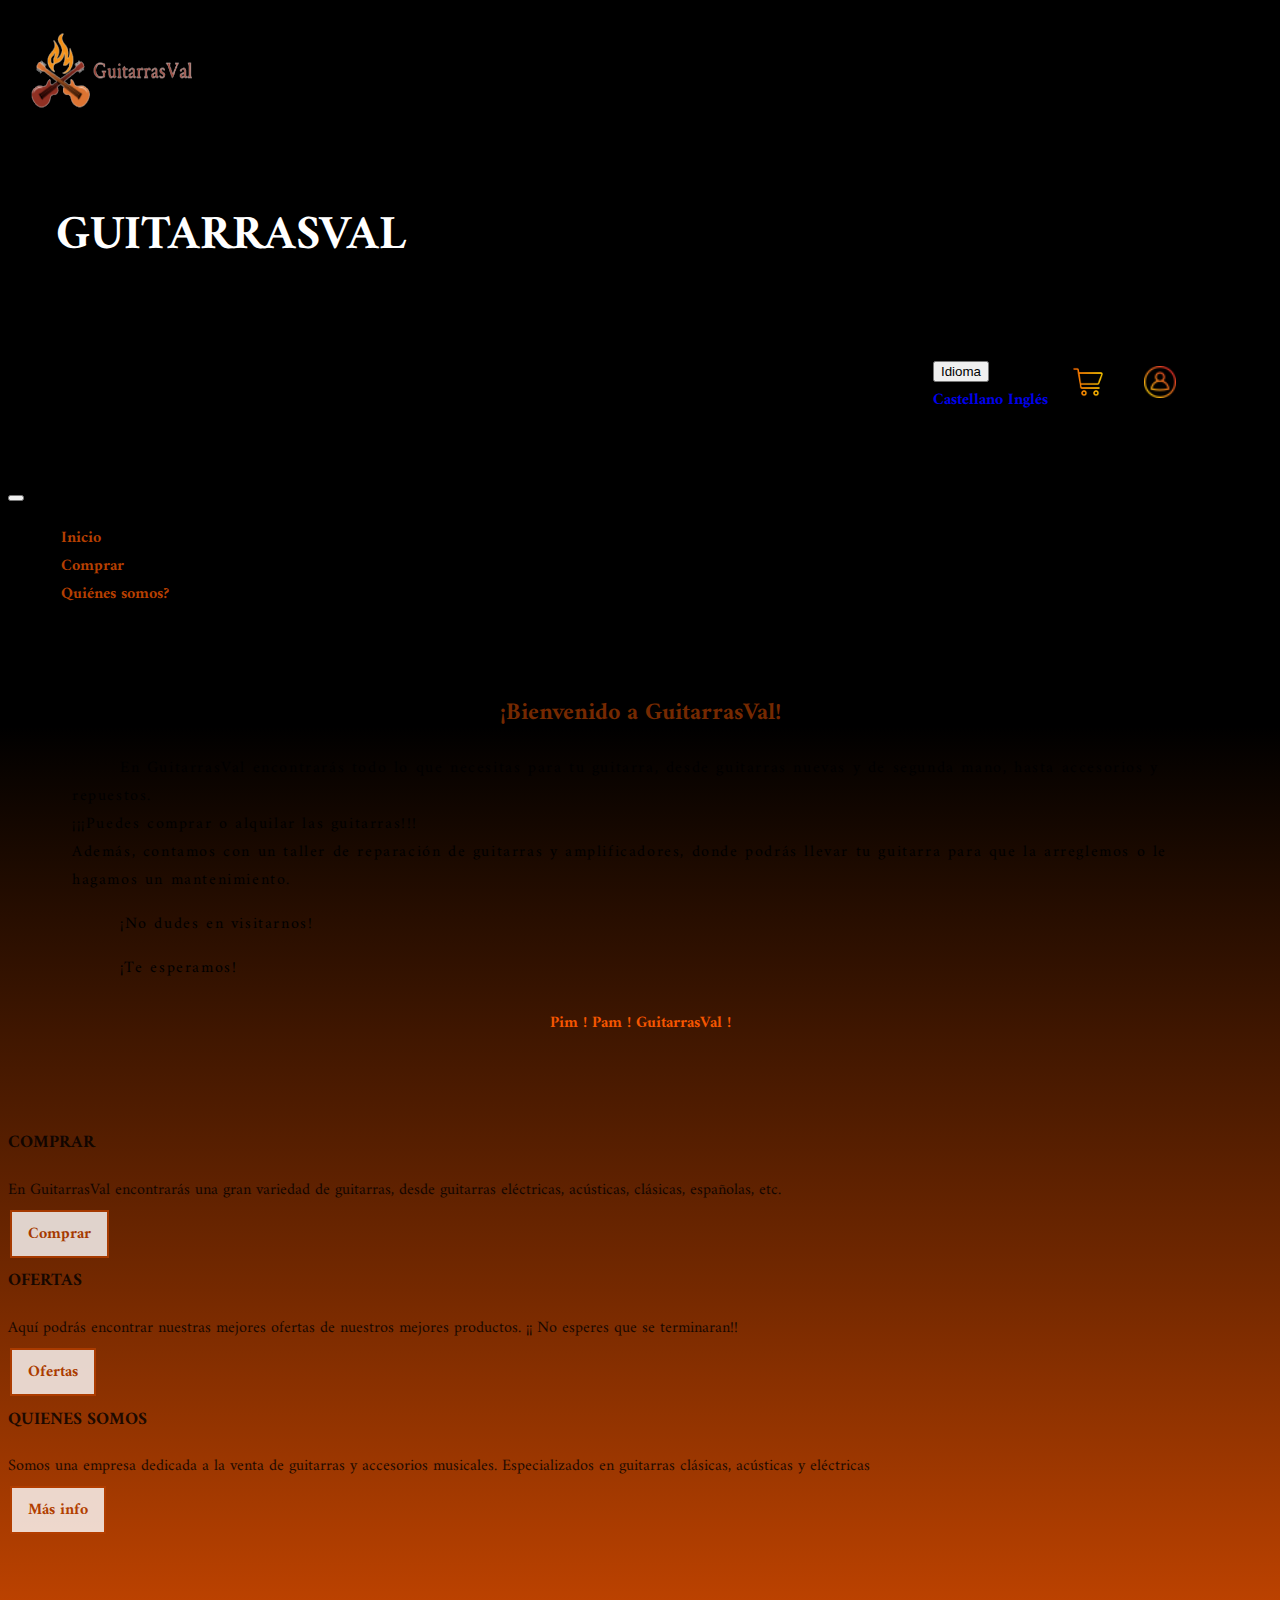
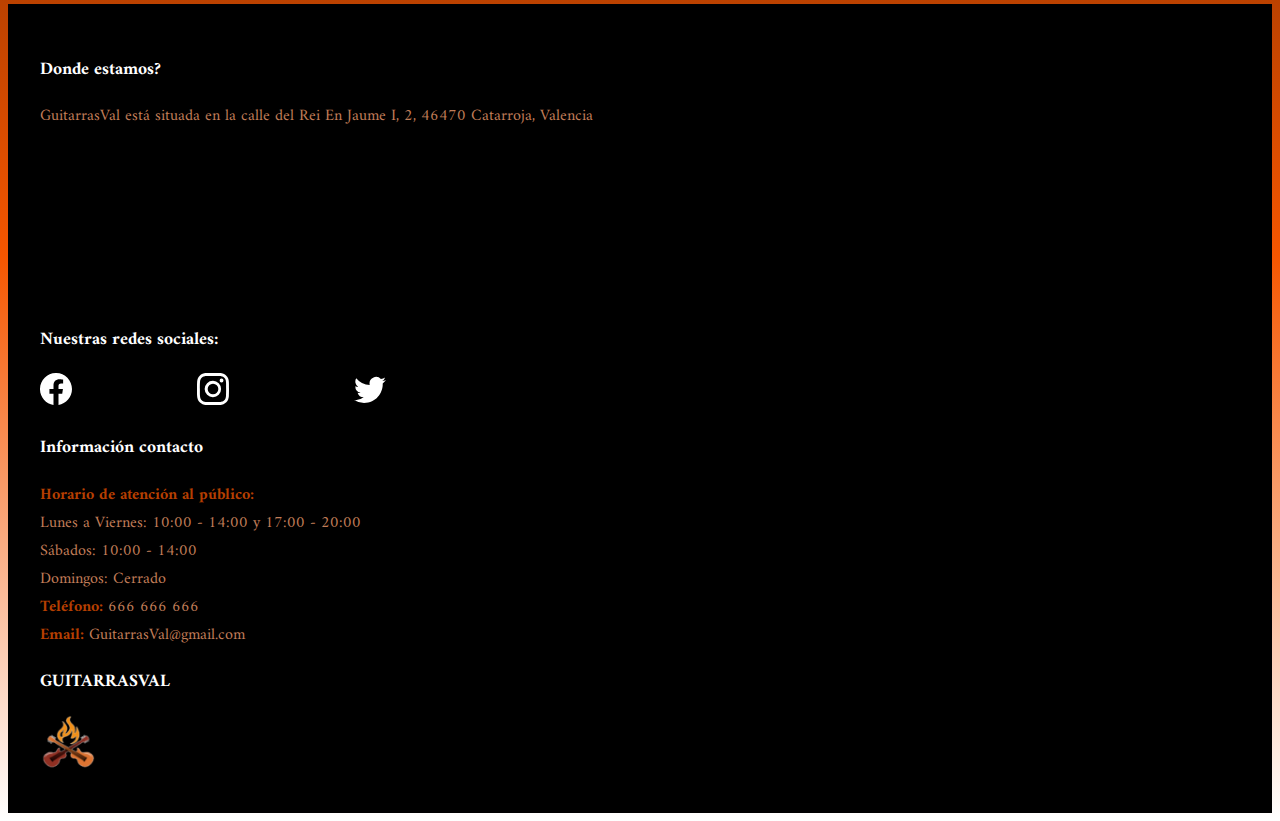
==== commit de8a6f02: "form done" ====
--- a/index.html
+++ b/index.html
@@ -90,6 +90,7 @@
                 arreglemos o le hagamos un mantenimiento.</p>
               <p>¡No dudes en visitarnos!</p>
               <p>¡Te esperamos!</p>
+              <h5>Pim ! Pam ! GuitarrasVal !</h5>
 
               <div class="imatgesInici">
                 <!--                 <img src="img/inici2.jpg" alt="">
--- a/guitarres.css
+++ b/guitarres.css
@@ -57,11 +57,10 @@
 }
 
 h5{
-    font-size: 0.9em;
-    font-weight: bold;
-    color: #752900;
-    margin: 0em;
-    margin-bottom: 0em;
+    font-size: 1em;
+    font-weight: bold;
+    text-align: center;
+    color: #F55600;
 }
 
 
@@ -354,50 +353,18 @@
 
 #fotoFondo p{
     position: relative;
-    top: 5em;
     left: 2em;
     color: white;
-    width: 50%;
+    width: 55%;
     font-size: 1em;
     text-shadow: 1px 1px 2px black, 0 0 1em #F55600;
  }
 
-/* form{
-    position: relative;
-    top: 2em;
-    left: 18em;
-    width: 80%;
-    display: flex;
-    flex-direction: column;
-    justify-content: space-between;
-
-}
-
-form fieldset{
-    border: none;
-    margin-bottom: 4em;
-}
-
-form fieldset label{
-    position: relative;
-    left: 2em;
-}
-
-form fieldset input, form fieldset input + label{
-    margin-bottom: 0.5em;
-    padding: 0.5em;
-    position: relative;
-    left: 5em;
-}
-
-
-form fieldset input[type=text]{
-    width: 60%;
-    border-radius: 0.8em;
+#input{
     border: 1px solid #752900;
 }
 
-form fieldset input[type=submit]{
+#formbutton{
     width: 20%;
     border-radius: 0.8em;
     border: 1px solid #752900;
@@ -409,7 +376,7 @@
     left: 15em;
 }
 
-form fieldset input[type=submit]:hover {
+#formbutton:hover {
     background-color: white;
     color: #F55600;
 } */
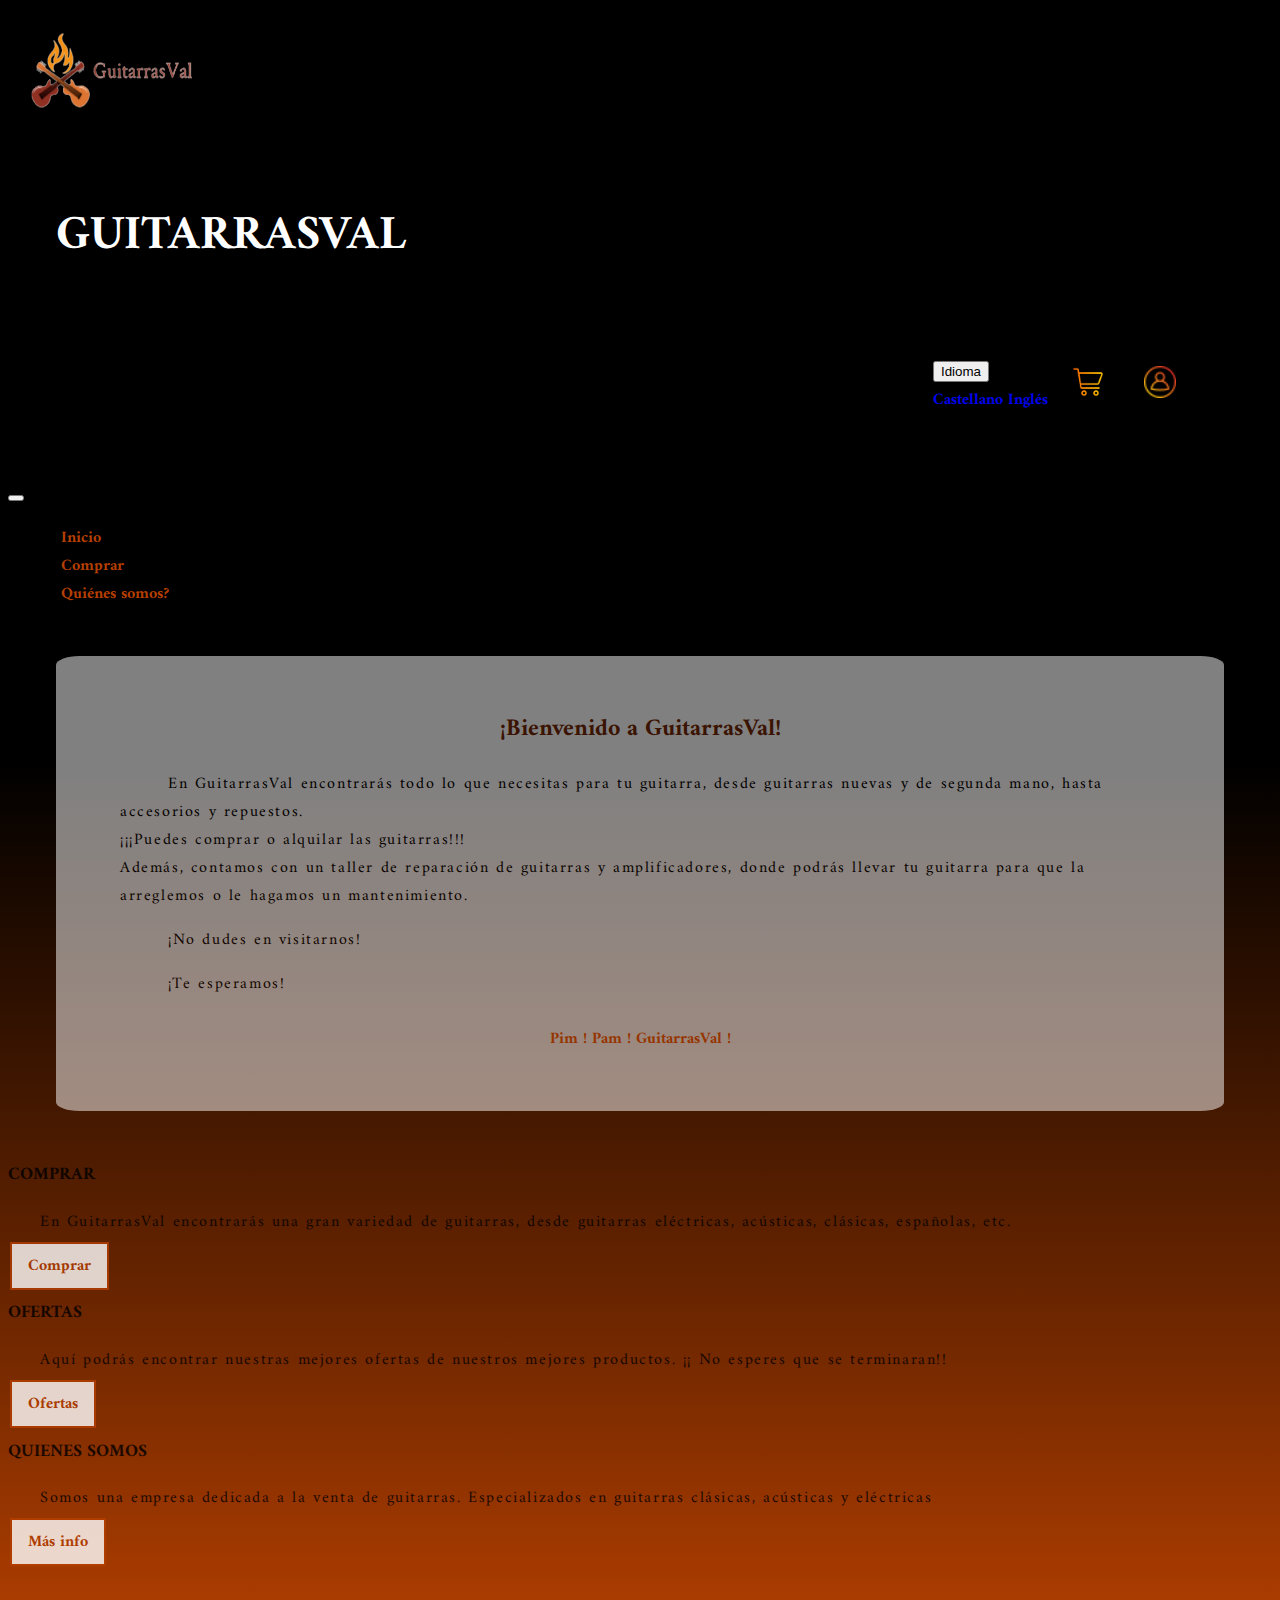
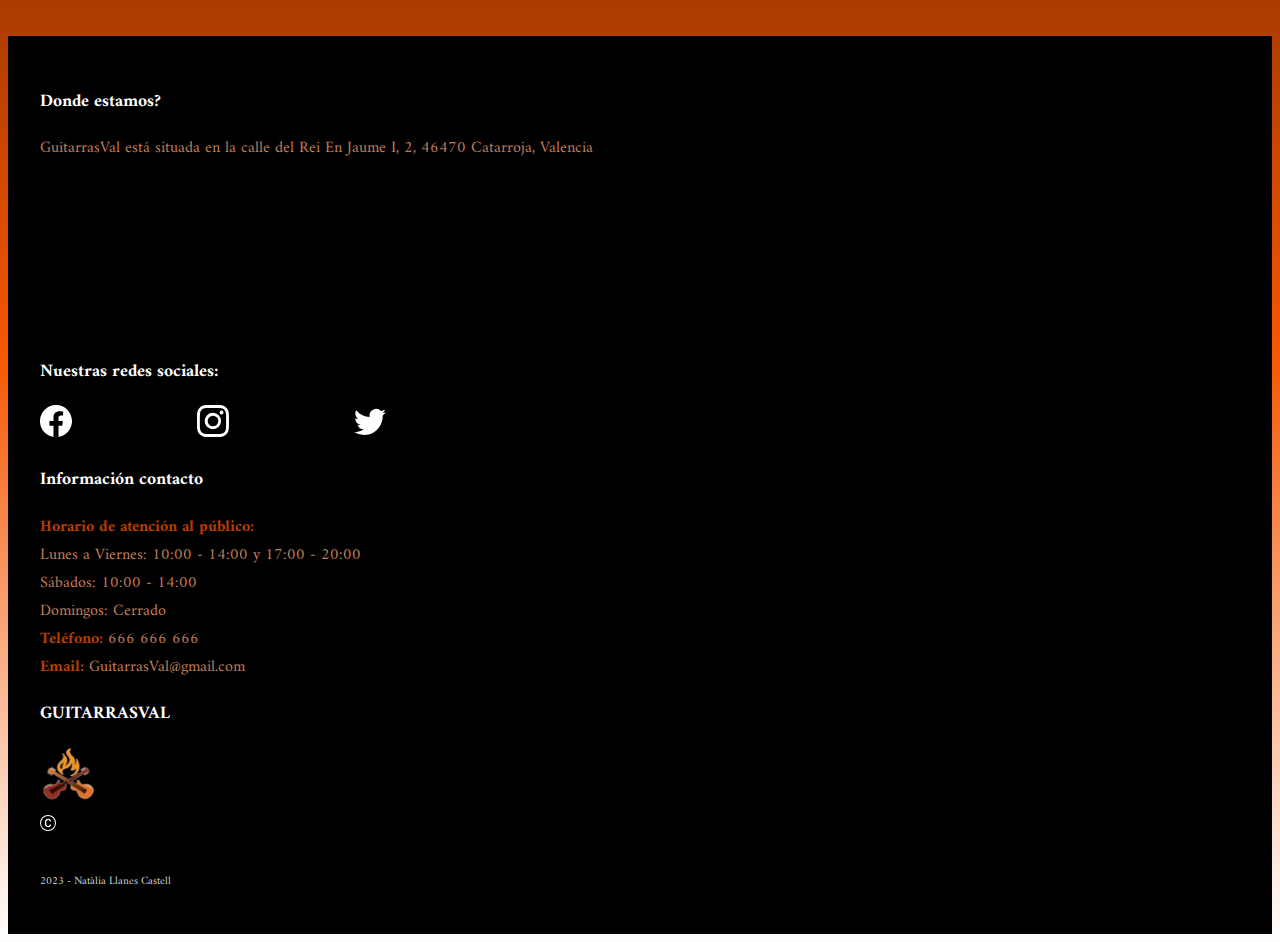
==== commit f7316619: "electriques done" ====
--- a/index.html
+++ b/index.html
@@ -132,7 +132,7 @@
           <div class="card text-center" id="opacity">
             <div class="card-body">
               <h3 class="card-title">QUIENES SOMOS</h3>
-              <p class="card-text"> Somos una empresa dedicada a la venta de guitarras y accesorios musicales.
+              <p class="card-text"> Somos una empresa dedicada a la venta de guitarras.
                 Especializados en guitarras clásicas, acústicas y eléctricas </p>
               <a href="quiSom.html" class="btn" id="boto" alt="más informacion">Más info</a>
             </div>
@@ -147,7 +147,7 @@
   <footer>
     <div class="container-fluid">
       <div class="row">
-        <div class="col-xl-3 col-lg-3 col-md-6 col-sm-12">
+        <div class="col-xl-3 col-lg-3 col-md-6 col-sm-12 mt-3">
           <h3>Donde estamos?</h3>
           <p id="text-footer">
             GuitarrasVal está situada en la calle del Rei En Jaume I, 2, 46470 Catarroja, Valencia
@@ -158,20 +158,26 @@
             referrerpolicy="no-referrer-when-downgrade"></iframe>
         </div>
 
-        <div class="col-xl-3 col-lg-3 col-md-6 col-sm-12">
+        <div class="col-xl-3 col-lg-3 col-md-6 col-sm-12 mt-3">
           <h3 class="mb-3">Nuestras redes sociales:</h3>
-          <svg xmlns="http://www.w3.org/2000/svg" width="32" height="32" style="margin-right: 10%;" fill="currentColor" class="bi bi-facebook" viewBox="0 0 16 16">
-            <path d="M16 8.049c0-4.446-3.582-8.05-8-8.05C3.58 0-.002 3.603-.002 8.05c0 4.017 2.926 7.347 6.75 7.951v-5.625h-2.03V8.05H6.75V6.275c0-2.017 1.195-3.131 3.022-3.131.876 0 1.791.157 1.791.157v1.98h-1.009c-.993 0-1.303.621-1.303 1.258v1.51h2.218l-.354 2.326H9.25V16c3.824-.604 6.75-3.934 6.75-7.951z"/>
+          <svg xmlns="http://www.w3.org/2000/svg" width="32" height="32" style="margin-right: 10%;" fill="currentColor"
+            class="bi bi-facebook" viewBox="0 0 16 16">
+            <path
+              d="M16 8.049c0-4.446-3.582-8.05-8-8.05C3.58 0-.002 3.603-.002 8.05c0 4.017 2.926 7.347 6.75 7.951v-5.625h-2.03V8.05H6.75V6.275c0-2.017 1.195-3.131 3.022-3.131.876 0 1.791.157 1.791.157v1.98h-1.009c-.993 0-1.303.621-1.303 1.258v1.51h2.218l-.354 2.326H9.25V16c3.824-.604 6.75-3.934 6.75-7.951z" />
           </svg>
-          <svg xmlns="http://www.w3.org/2000/svg" width="32" height="32" style="margin-right: 10%;" fill="currentColor" class="bi bi-instagram" viewBox="0 0 16 16">
-            <path d="M8 0C5.829 0 5.556.01 4.703.048 3.85.088 3.269.222 2.76.42a3.917 3.917 0 0 0-1.417.923A3.927 3.927 0 0 0 .42 2.76C.222 3.268.087 3.85.048 4.7.01 5.555 0 5.827 0 8.001c0 2.172.01 2.444.048 3.297.04.852.174 1.433.372 1.942.205.526.478.972.923 1.417.444.445.89.719 1.416.923.51.198 1.09.333 1.942.372C5.555 15.99 5.827 16 8 16s2.444-.01 3.298-.048c.851-.04 1.434-.174 1.943-.372a3.916 3.916 0 0 0 1.416-.923c.445-.445.718-.891.923-1.417.197-.509.332-1.09.372-1.942C15.99 10.445 16 10.173 16 8s-.01-2.445-.048-3.299c-.04-.851-.175-1.433-.372-1.941a3.926 3.926 0 0 0-.923-1.417A3.911 3.911 0 0 0 13.24.42c-.51-.198-1.092-.333-1.943-.372C10.443.01 10.172 0 7.998 0h.003zm-.717 1.442h.718c2.136 0 2.389.007 3.232.046.78.035 1.204.166 1.486.275.373.145.64.319.92.599.28.28.453.546.598.92.11.281.24.705.275 1.485.039.843.047 1.096.047 3.231s-.008 2.389-.047 3.232c-.035.78-.166 1.203-.275 1.485a2.47 2.47 0 0 1-.599.919c-.28.28-.546.453-.92.598-.28.11-.704.24-1.485.276-.843.038-1.096.047-3.232.047s-2.39-.009-3.233-.047c-.78-.036-1.203-.166-1.485-.276a2.478 2.478 0 0 1-.92-.598 2.48 2.48 0 0 1-.6-.92c-.109-.281-.24-.705-.275-1.485-.038-.843-.046-1.096-.046-3.233 0-2.136.008-2.388.046-3.231.036-.78.166-1.204.276-1.486.145-.373.319-.64.599-.92.28-.28.546-.453.92-.598.282-.11.705-.24 1.485-.276.738-.034 1.024-.044 2.515-.045v.002zm4.988 1.328a.96.96 0 1 0 0 1.92.96.96 0 0 0 0-1.92zm-4.27 1.122a4.109 4.109 0 1 0 0 8.217 4.109 4.109 0 0 0 0-8.217zm0 1.441a2.667 2.667 0 1 1 0 5.334 2.667 2.667 0 0 1 0-5.334z"/>
+          <svg xmlns="http://www.w3.org/2000/svg" width="32" height="32" style="margin-right: 10%;" fill="currentColor"
+            class="bi bi-instagram" viewBox="0 0 16 16">
+            <path
+              d="M8 0C5.829 0 5.556.01 4.703.048 3.85.088 3.269.222 2.76.42a3.917 3.917 0 0 0-1.417.923A3.927 3.927 0 0 0 .42 2.76C.222 3.268.087 3.85.048 4.7.01 5.555 0 5.827 0 8.001c0 2.172.01 2.444.048 3.297.04.852.174 1.433.372 1.942.205.526.478.972.923 1.417.444.445.89.719 1.416.923.51.198 1.09.333 1.942.372C5.555 15.99 5.827 16 8 16s2.444-.01 3.298-.048c.851-.04 1.434-.174 1.943-.372a3.916 3.916 0 0 0 1.416-.923c.445-.445.718-.891.923-1.417.197-.509.332-1.09.372-1.942C15.99 10.445 16 10.173 16 8s-.01-2.445-.048-3.299c-.04-.851-.175-1.433-.372-1.941a3.926 3.926 0 0 0-.923-1.417A3.911 3.911 0 0 0 13.24.42c-.51-.198-1.092-.333-1.943-.372C10.443.01 10.172 0 7.998 0h.003zm-.717 1.442h.718c2.136 0 2.389.007 3.232.046.78.035 1.204.166 1.486.275.373.145.64.319.92.599.28.28.453.546.598.92.11.281.24.705.275 1.485.039.843.047 1.096.047 3.231s-.008 2.389-.047 3.232c-.035.78-.166 1.203-.275 1.485a2.47 2.47 0 0 1-.599.919c-.28.28-.546.453-.92.598-.28.11-.704.24-1.485.276-.843.038-1.096.047-3.232.047s-2.39-.009-3.233-.047c-.78-.036-1.203-.166-1.485-.276a2.478 2.478 0 0 1-.92-.598 2.48 2.48 0 0 1-.6-.92c-.109-.281-.24-.705-.275-1.485-.038-.843-.046-1.096-.046-3.233 0-2.136.008-2.388.046-3.231.036-.78.166-1.204.276-1.486.145-.373.319-.64.599-.92.28-.28.546-.453.92-.598.282-.11.705-.24 1.485-.276.738-.034 1.024-.044 2.515-.045v.002zm4.988 1.328a.96.96 0 1 0 0 1.92.96.96 0 0 0 0-1.92zm-4.27 1.122a4.109 4.109 0 1 0 0 8.217 4.109 4.109 0 0 0 0-8.217zm0 1.441a2.667 2.667 0 1 1 0 5.334 2.667 2.667 0 0 1 0-5.334z" />
           </svg>
-          <svg xmlns="http://www.w3.org/2000/svg" width="32" height="32" fill="currentColor" class="bi bi-twitter" viewBox="0 0 16 16">
-            <path d="M5.026 15c6.038 0 9.341-5.003 9.341-9.334 0-.14 0-.282-.006-.422A6.685 6.685 0 0 0 16 3.542a6.658 6.658 0 0 1-1.889.518 3.301 3.301 0 0 0 1.447-1.817 6.533 6.533 0 0 1-2.087.793A3.286 3.286 0 0 0 7.875 6.03a9.325 9.325 0 0 1-6.767-3.429 3.289 3.289 0 0 0 1.018 4.382A3.323 3.323 0 0 1 .64 6.575v.045a3.288 3.288 0 0 0 2.632 3.218 3.203 3.203 0 0 1-.865.115 3.23 3.23 0 0 1-.614-.057 3.283 3.283 0 0 0 3.067 2.277A6.588 6.588 0 0 1 .78 13.58a6.32 6.32 0 0 1-.78-.045A9.344 9.344 0 0 0 5.026 15z"/>
+          <svg xmlns="http://www.w3.org/2000/svg" width="32" height="32" fill="currentColor" class="bi bi-twitter"
+            viewBox="0 0 16 16">
+            <path
+              d="M5.026 15c6.038 0 9.341-5.003 9.341-9.334 0-.14 0-.282-.006-.422A6.685 6.685 0 0 0 16 3.542a6.658 6.658 0 0 1-1.889.518 3.301 3.301 0 0 0 1.447-1.817 6.533 6.533 0 0 1-2.087.793A3.286 3.286 0 0 0 7.875 6.03a9.325 9.325 0 0 1-6.767-3.429 3.289 3.289 0 0 0 1.018 4.382A3.323 3.323 0 0 1 .64 6.575v.045a3.288 3.288 0 0 0 2.632 3.218 3.203 3.203 0 0 1-.865.115 3.23 3.23 0 0 1-.614-.057 3.283 3.283 0 0 0 3.067 2.277A6.588 6.588 0 0 1 .78 13.58a6.32 6.32 0 0 1-.78-.045A9.344 9.344 0 0 0 5.026 15z" />
           </svg>
         </div>
 
-        <div class="col-xl-3 col-lg-3 col-md-6 col-sm-12">
+        <div class="col-xl-3 col-lg-3 col-md-6 col-sm-12 mt-3">
           <h3>Información contacto</h3>
           <p id="text-footer">
             <b>Horario de atención al público:</b> <br>
@@ -183,9 +189,32 @@
           </p>
         </div>
 
-        <div class="col-xl-3 col-lg-3 col-md-6 col-sm-12">
-          <h3>GUITARRASVAL</h3>
-          <img src="img/logo.png" alt="logotipo empresa">
+        <div class="col-xl-3 col-lg-3 col-md-6 col-sm-12 mt-3">
+          <div class="container">
+            <div class="row">
+              <div class="col-xl-12 col-lg-12 col-md-12 col-sm-12">
+                <h3>GUITARRASVAL</h3>
+              </div>
+            </div>
+            <div class="row justify-content-around">
+              <div class="col-xl-6 col-lg-6 col-md-6 col-sm-6">
+                <img src="img/logo.png" alt="logotipo empresa">
+              </div>
+            </div>
+
+            <div class="row mt-3">
+              <div class="col-xl-1 col-lg-1 col-md-1 col-sm-1">
+                <svg xmlns="http://www.w3.org/2000/svg" width="16" height="16" fill="currentColor"
+                  class="bi bi-c-circle" viewBox="0 0 16 16">
+                  <path
+                    d="M1 8a7 7 0 1 0 14 0A7 7 0 0 0 1 8Zm15 0A8 8 0 1 1 0 8a8 8 0 0 1 16 0ZM8.146 4.992c-1.212 0-1.927.92-1.927 2.502v1.06c0 1.571.703 2.462 1.927 2.462.979 0 1.641-.586 1.729-1.418h1.295v.093c-.1 1.448-1.354 2.467-3.03 2.467-2.091 0-3.269-1.336-3.269-3.603V7.482c0-2.261 1.201-3.638 3.27-3.638 1.681 0 2.935 1.054 3.029 2.572v.088H9.875c-.088-.879-.768-1.512-1.729-1.512Z" />
+                </svg>
+              </div>
+              <div class="col-xl-10 col-lg-10 col-md-10 col-sm-10">
+                <p id="copyright">2023 - Natàlia Llanes Castell</p>
+              </div>
+            </div>
+          </div>
         </div>
       </div>
   </footer>
--- a/guitarres.css
+++ b/guitarres.css
@@ -2,30 +2,34 @@
 
 
 /*              LINKS              */
-a:link, a:visited, a:active, a:hover{
+a:link,
+a:visited,
+a:active,
+a:hover {
     font-weight: bold;
     text-decoration: none;
 }
-#enllaç:link{
-    color: #B53F00; 
-}
-
-#enllaç:visited{
+
+#enllaç:link {
+    color: #B53F00;
+}
+
+#enllaç:visited {
     color: #c17d58;
 }
 
-#enllaç:hover{
+#enllaç:hover {
     color: #F55600;
 }
 
-#enllaç:active{
+#enllaç:active {
     color: #752900;
 }
 
 
 
 /*              LLISTES             */
-ul{
+ul {
     list-style: none;
 }
 
@@ -34,29 +38,30 @@
 
 /*              TÍTOLS              */
 
-h1{
+h1 {
     font-size: 3em;
     color: white;
 }
 
-h2{
+h2 {
     font-size: 1.5em;
     color: #752900;
     font-weight: bold;
     text-align: center;
 }
 
-h3, h4{
+h3,
+h4 {
     font-size: 1.1em;
 }
 
-h4{
+h4 {
     font-weight: bold;
     color: #F55600;
     margin: 0em;
 }
 
-h5{
+h5 {
     font-size: 1em;
     font-weight: bold;
     text-align: center;
@@ -67,47 +72,15 @@
 
 /*              BODY                */
 
-.degradat{
-    background: linear-gradient(black 30%, #752900, #F55600 , white) no-repeat center;
-}
-
-body{
+.degradat {
+    background: linear-gradient(black 30%, #752900, #F55600, white) no-repeat center;
+}
+
+body {
     font-size: 1em;
-    font-family: 'amiri', serif;
+    font-family: 'Amiri', serif;
     background-color: white;
 }
-
-/* .vertical {
-    border-left: 5px solid #F55600;
-    border-bottom: 5px solid #F55600;
-    border-radius: 2%;
-    height: 97em;
-    width: 70em;
-    position: absolute;
-    top: 46em;
-    left: 10em;
-}
-
-.vertical img{
-    width: 2.5em;
-    height: 2.5em;
-    position: absolute;
-    left: -1.4em;
-}
-
-img[alt="1"]{
-    top: -0.5em;
-}
-
-img[alt="2"]{
-    top: 38.7em;
-}
-
-img[alt="3"]{
-    top: 57em;
-} */
-
-
 
 
 /*              HEADER              */
@@ -118,17 +91,18 @@
     margin: 1em;
 }
 
-#titol{
+#titol {
     margin: 1em;
 }
 
-#icons{
-    display: flex; 
+#icons {
+    display: flex;
     padding: 2em;
     justify-content: end;
     padding-right: 5em;
 }
-img[alt="carro compra"]{
+
+img[alt="carro compra"] {
     width: 3em;
     height: 3em;
     margin: 1em;
@@ -136,7 +110,7 @@
     top: -1em;
 }
 
-img[alt="el teu perfil"]{
+img[alt="el teu perfil"] {
     width: 2em;
     height: 2em;
     margin: 1em;
@@ -147,7 +121,7 @@
 
 /*              FOOTER              */
 
- footer{
+footer {
     padding: 2em;
     margin-top: 5em;
     align-items: center;
@@ -155,51 +129,31 @@
     background-color: black;
 }
 
-img[alt="facebook"]{
-    height: 2em;
-    width: 2em;
-}
-
-img[alt="instagram"]{
-    height: 2em;
-    width: 2em;
-}
-
-img[alt="twitter"]{
-    height: 2em;
-    width: 2em;
-}
-
-img[alt="logotipo empresa"]{
+img[alt="logotipo empresa"] {
     height: 3.5em;
     width: 3.5em;
 }
 
-#text-footer{
+#text-footer {
     color: #c17d58;
 }
 
-#text-footer b{
+#text-footer b {
     color: #B53F00;
 }
 
-/*
-footer img{
-    float: left;
-    margin-left: 1em;
-}
-
-footer p{
-    position: relative;
-    left: 30em;
-    top: -0.5em;
-    width: 20em;
-} */
+#copyright{
+    font-size: 0.7em;
+    color: lightgray;
+    margin-top: 2.5%;
+    
+}
+
 
 
 /*          CONTENEDORS 4 APARTATS   */
 
-#clasiques{
+#clasiques {
     background-image: url(img/clasica.jpeg);
     background-repeat: no-repeat;
     background-size: cover;
@@ -207,7 +161,7 @@
     border-radius: 3.5%
 }
 
-#acustiques{
+#acustiques {
     background-image: url(img/acustica.jpeg);
     background-repeat: no-repeat;
     background-size: cover;
@@ -215,16 +169,15 @@
     border-radius: 3.5%
 }
 
-#electriques{
+#electriques {
     background-image: url(img/electrica.jpg);
     background-repeat: no-repeat;
     background-size: cover;
     background-position: center;
     border-radius: 3.5%
-
-}
-
-#baixos{
+}
+
+#baixos {
     background-image: url(img/baix.jpg);
     background-repeat: no-repeat;
     background-size: cover;
@@ -232,7 +185,7 @@
     border-radius: 3.5%
 }
 
-#clasiques:hover{
+#clasiques:hover {
     -webkit-transform: scale(1.1);
     -moz-transform: scale(1.1);
     -o-transform: scale(1.1);
@@ -241,7 +194,7 @@
     transition-duration: 0.5s;
 }
 
-#acustiques:hover{
+#acustiques:hover {
     -webkit-transform: scale(1.1);
     -moz-transform: scale(1.1);
     -o-transform: scale(1.1);
@@ -250,7 +203,7 @@
     transition-duration: 0.5s;
 }
 
-#electriques:hover{
+#electriques:hover {
     -webkit-transform: scale(1.1);
     -moz-transform: scale(1.1);
     -o-transform: scale(1.1);
@@ -259,7 +212,7 @@
     transition-duration: 0.5s;
 }
 
-#baixos:hover{
+#baixos:hover {
     -webkit-transform: scale(1.1);
     -moz-transform: scale(1.1);
     -o-transform: scale(1.1);
@@ -269,7 +222,7 @@
 }
 
 
-#clasiques h2{
+#clasiques h2 {
     margin-left: 30%;
     font-weight: bold;
     color: white;
@@ -277,14 +230,14 @@
 
 }
 
-#acustiques h2{
+#acustiques h2 {
     margin-left: 25%;
     font-weight: bold;
     color: white;
     text-shadow: 1px 1px 2px black, 0 0 1em #F55600;
 }
 
-#electriques h2{
+#electriques h2 {
     margin-left: 20%;
     font-weight: bold;
     color: white;
@@ -292,7 +245,7 @@
 
 }
 
-#baixos h2{
+#baixos h2 {
     margin-left: 170%;
     font-weight: bold;
     color: white;
@@ -304,45 +257,8 @@
 
 /*              FORM                */
 
-#taller{
-    padding: 2em;
-    margin: 2em;
-    position: absolute;
-    width: 50%;
-    left: 20%;    
-    top: 3em;
-}
-
-#contacto{
-    padding: 2em;
-    margin: 2em;
-    position: relative;
-    width: 50%;
-    left: 20%;  
-}
-
-
-#taller p{
-    text-indent: 3em;
-    line-height: 1.5em;
-    letter-spacing: 0.1em;
-}
-
-
-#contenedorOpacity2{
-    padding: 2em;
-    background-color: white;
-    position: relative;
-    width: 55%;
-    height: 18em;
-    left: 20%;
-    top: 5.5em;
-    opacity: 0.7;
-    border-radius: 4%;
-}
-
-#fotoFondo{
-    background-image: linear-gradient(rgba(0, 0, 0, 0.5), rgba(0, 0, 0, 0.5)),url("img/guitarres/taller/1.jpg");
+#fotoFondo {
+    background-image: linear-gradient(rgba(0, 0, 0, 0.5), rgba(0, 0, 0, 0.5)), url("img/guitarres/taller/1.jpg");
     background-repeat: no-repeat;
     background-size: cover;
     background-position: center;
@@ -351,20 +267,25 @@
     border-radius: 0.5em;
 }
 
-#fotoFondo p{
+#fotoFondo p {
     position: relative;
     left: 2em;
     color: white;
     width: 55%;
     font-size: 1em;
     text-shadow: 1px 1px 2px black, 0 0 1em #F55600;
- }
-
-#input{
+}
+
+#input {
     border: 1px solid #752900;
 }
 
-#formbutton{
+#input:focus {
+    border-color: #F55600;
+    box-shadow: 0 1px 1px rgba(0, 0, 0, 0.075) inset, 0 0 8px #752900;
+}
+
+#formbutton {
     width: 20%;
     border-radius: 0.8em;
     border: 1px solid #752900;
@@ -372,20 +293,26 @@
     color: white;
     font-weight: bold;
     font-size: 1.2em;
-    position: relative;
-    left: 15em;
 }
 
 #formbutton:hover {
     background-color: white;
     color: #F55600;
-} */
+}
+
+.vertical {
+    border-left: 5px solid #F55600;
+    border-bottom: 5px solid #F55600;
+    border-radius: 2%;
+    padding-bottom: 5em;
+}
+
 
 
 /*              ID INDEX            */
 
 
-#contenedorOpacity{
+#contenedorOpacity {
     margin: 3em;
     background-color: white;
     opacity: 0.5;
@@ -393,7 +320,7 @@
 }
 
 
-#index{
+#index {
     margin: 2em;
     padding: 2em;
     color: black;
@@ -405,7 +332,7 @@
     margin-left: 1em;
 } */
 
-#index p{
+#index p {
     text-indent: 3em;
     letter-spacing: 0.1em;
 }
@@ -416,7 +343,7 @@
 
 /*              CARDS          */
 
-#opacity{
+#opacity {
     opacity: 0.8;
 }
 
@@ -431,6 +358,12 @@
 #apartats img:hover{
     opacity: 0.7;
 } */
+
+.card-text{
+    text-indent: 2em;
+    letter-spacing: 0.1em;
+    font-size: 1em;
+}
 
 #boto {
     padding: 0.5em 1em;
@@ -475,39 +408,13 @@
     margin-top: 0em;
 }
 
-.productes{
-    padding: 2em;
-    position: absolute;
-    width: 65%;
-    left: 20%;
-    top: 12em;
-}
-
-.tres{
-    display: flex;
-    justify-content: space-between;
-    align-items: flex-end;
-    position: relative;
-    top: 1em;
-}
-
-.tres img{
-    width: 11.5em;
-    height: 22.8em;   
-}
-
-.tres div{
-    width: 13em;
-    height: 23.58em;
-    margin-bottom: 10em;
-}
 
 .tres div p{
     line-height: 1.5em;
     letter-spacing: 0.1em;
     margin-left: 4em;
 }
-
+*/
 .tres img:hover{
     -webkit-transform: scale(1.1);
     -moz-transform: scale(1.1);
@@ -518,7 +425,7 @@
     border: 1px solid #752900;
 }
 
-.tres > div button{
+.tres a{
     width: 11em;
     border-radius: 0.8em;
     border: 1px solid #752900;
@@ -527,4 +434,11 @@
     font-weight: bold;
     font-size: 1em;
     position: relative;
-} */+} 
+
+.tres a:hover{
+    background-color: #B53F00;
+    color: white;
+    border: #B53F00 ;
+
+}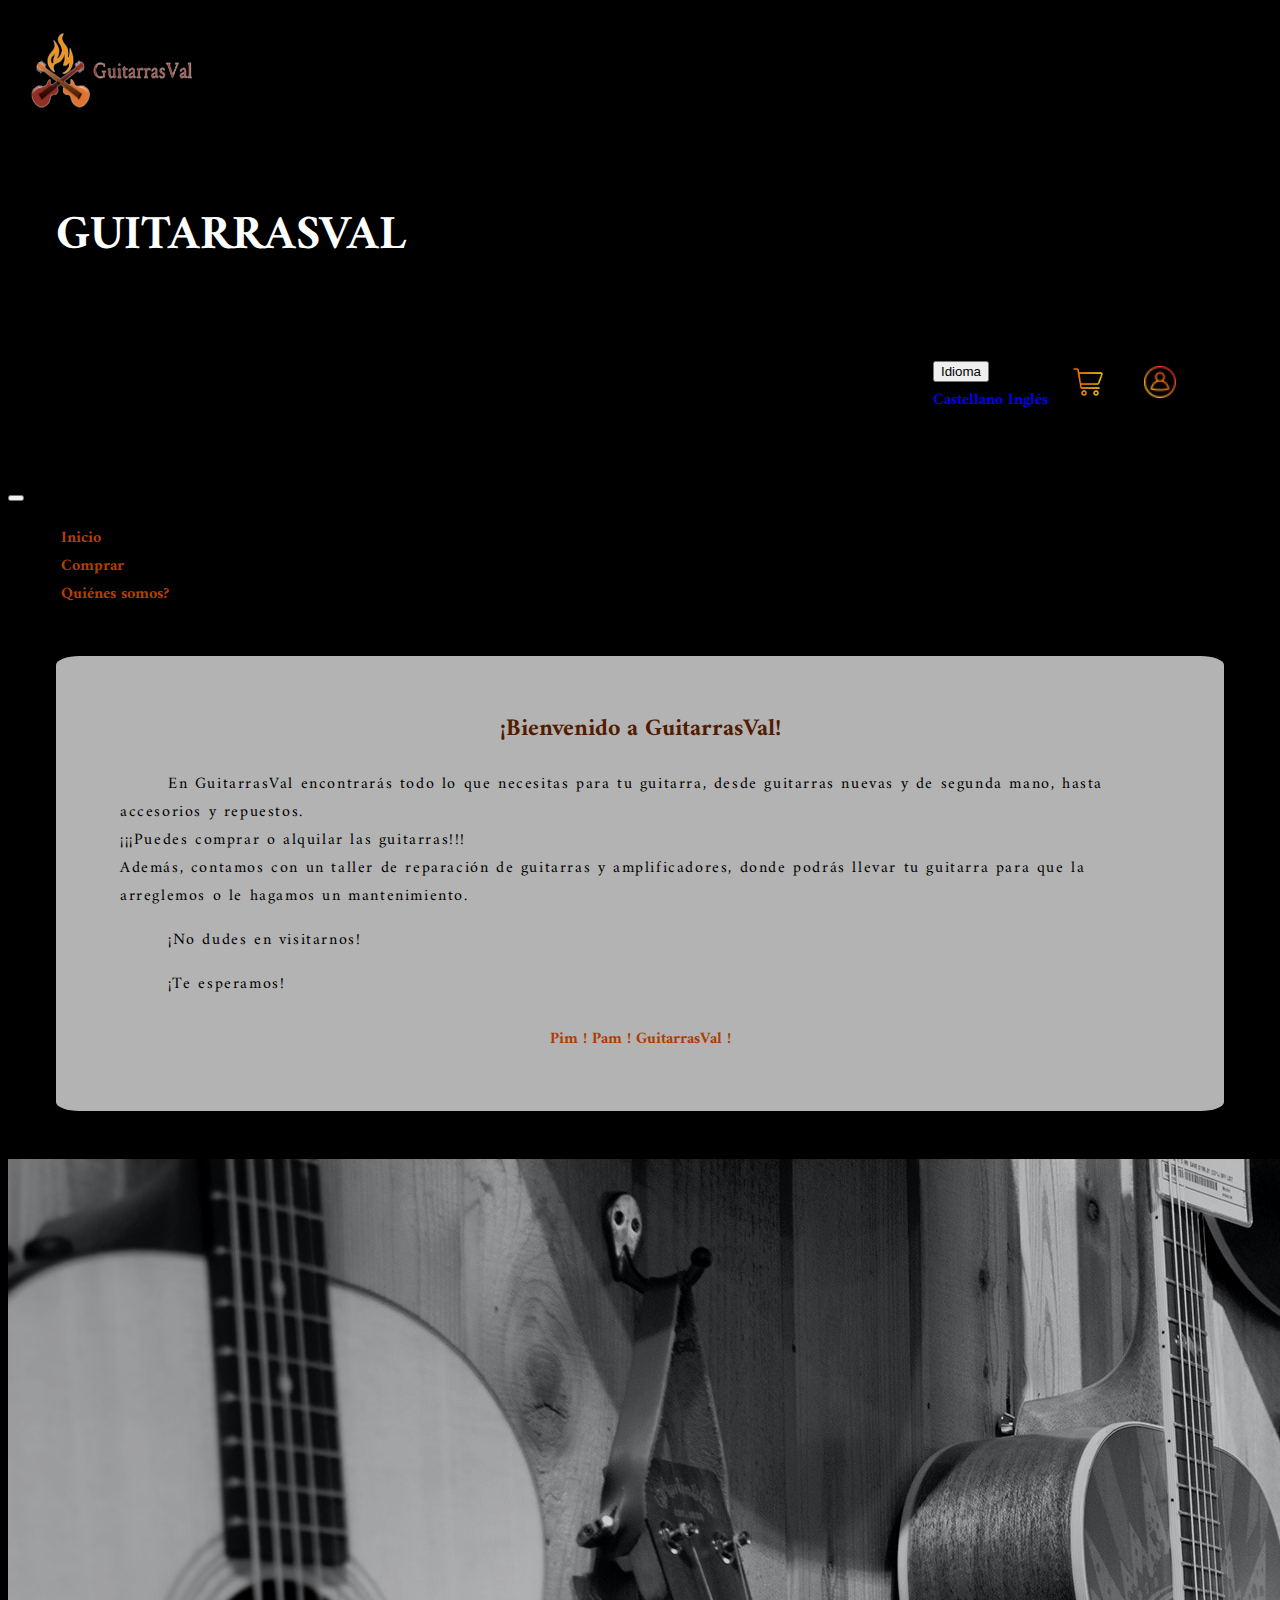
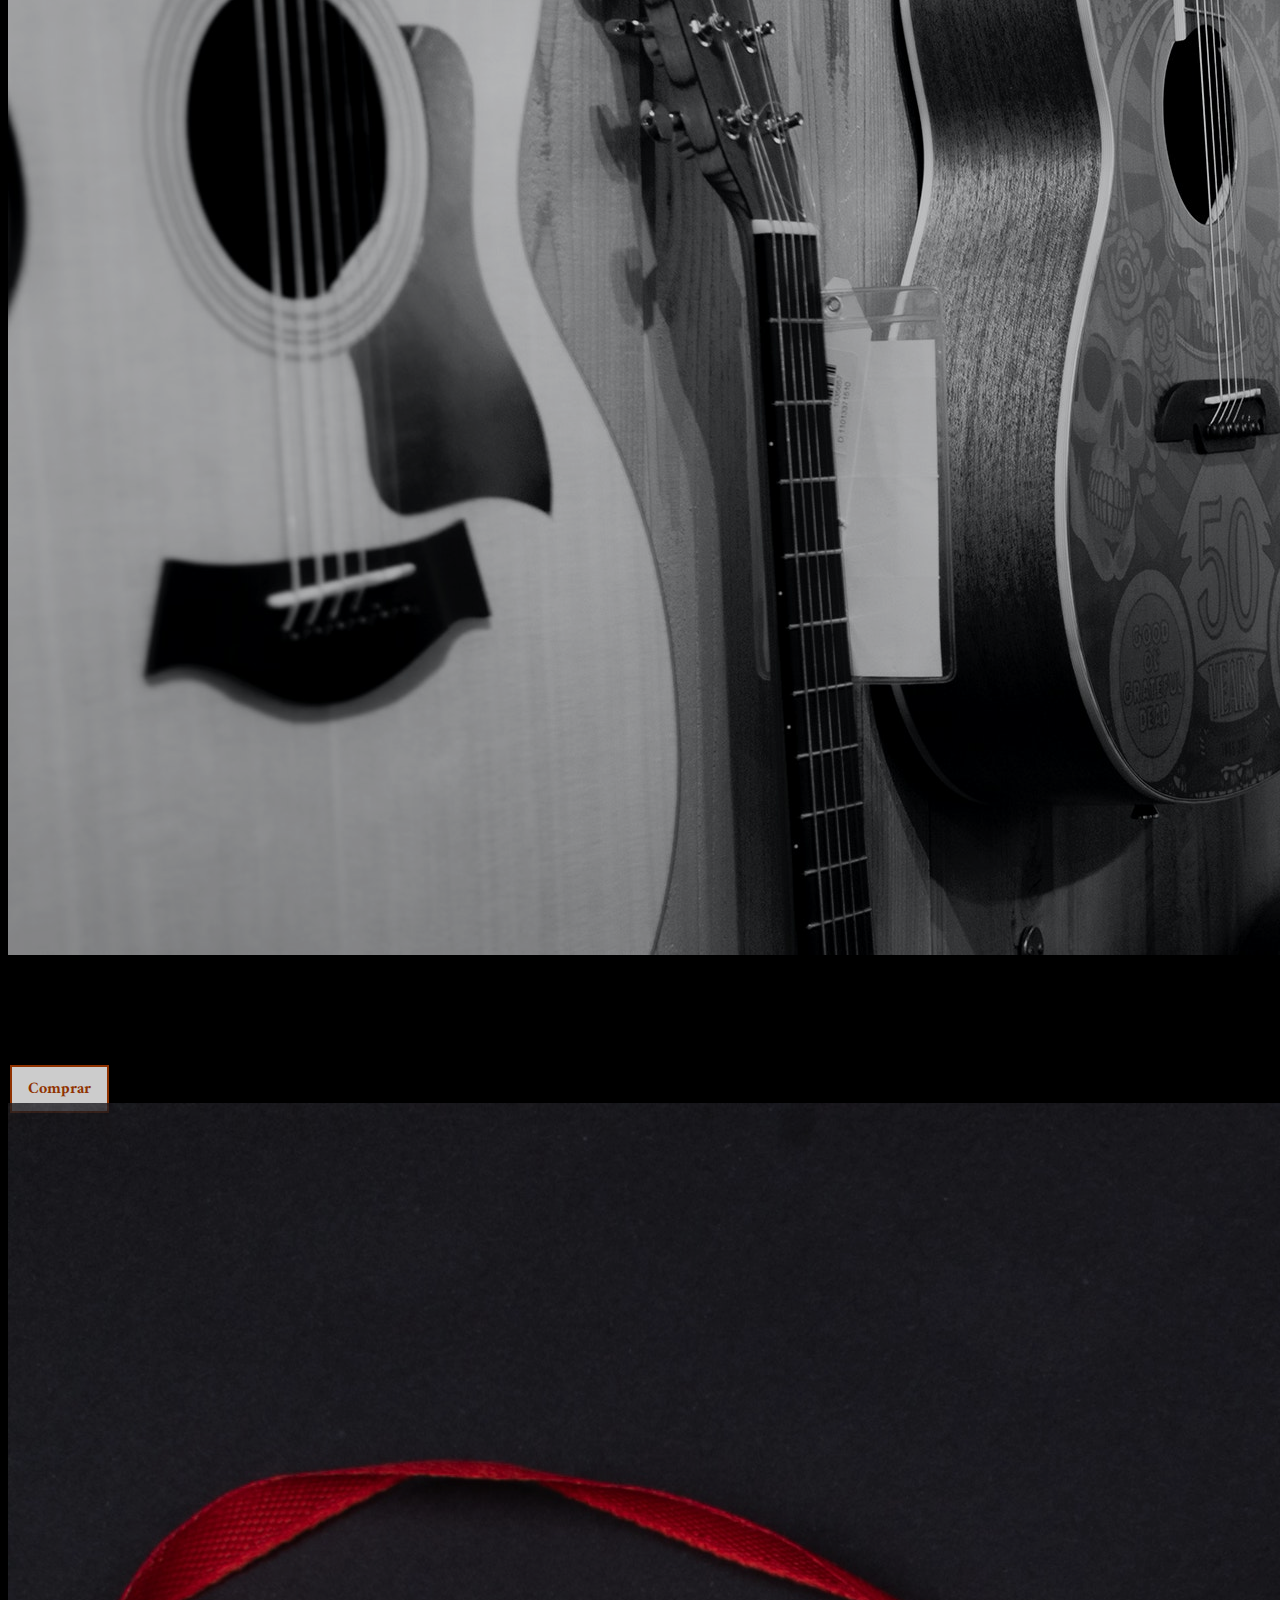
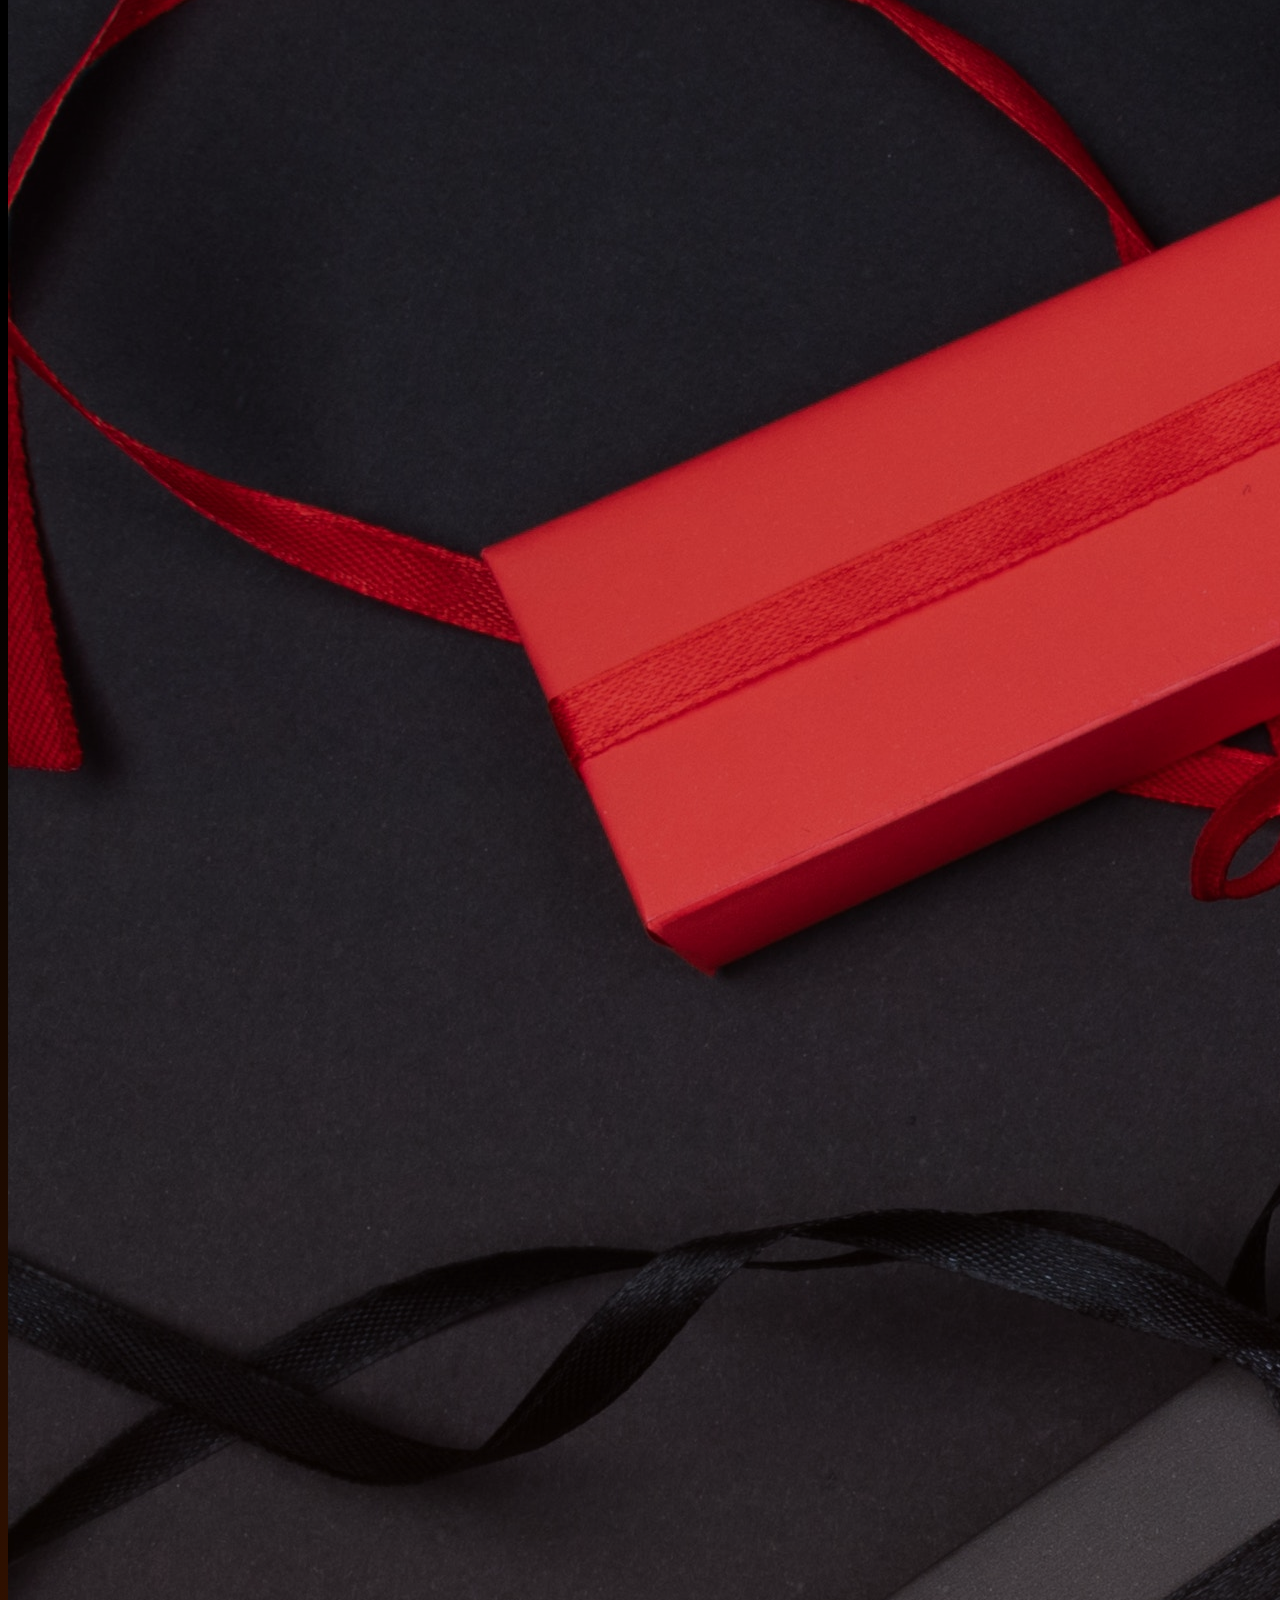
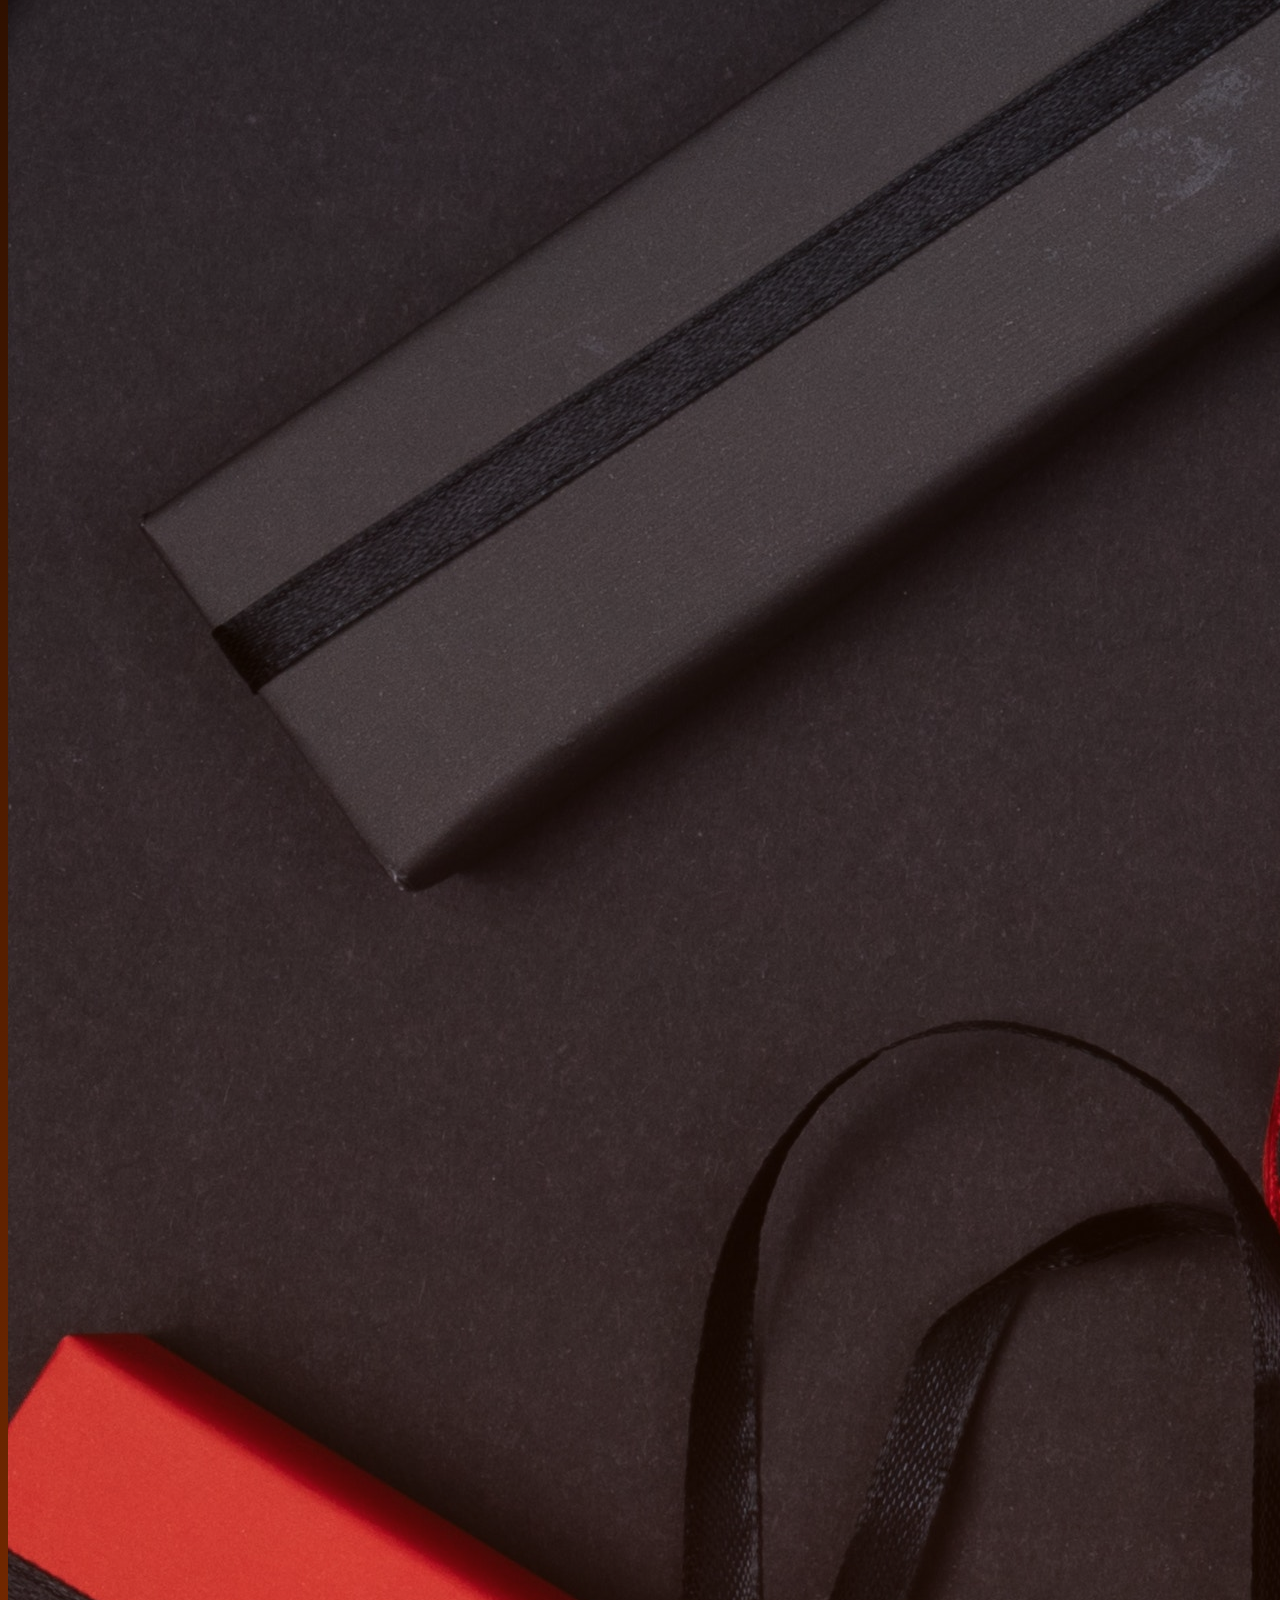
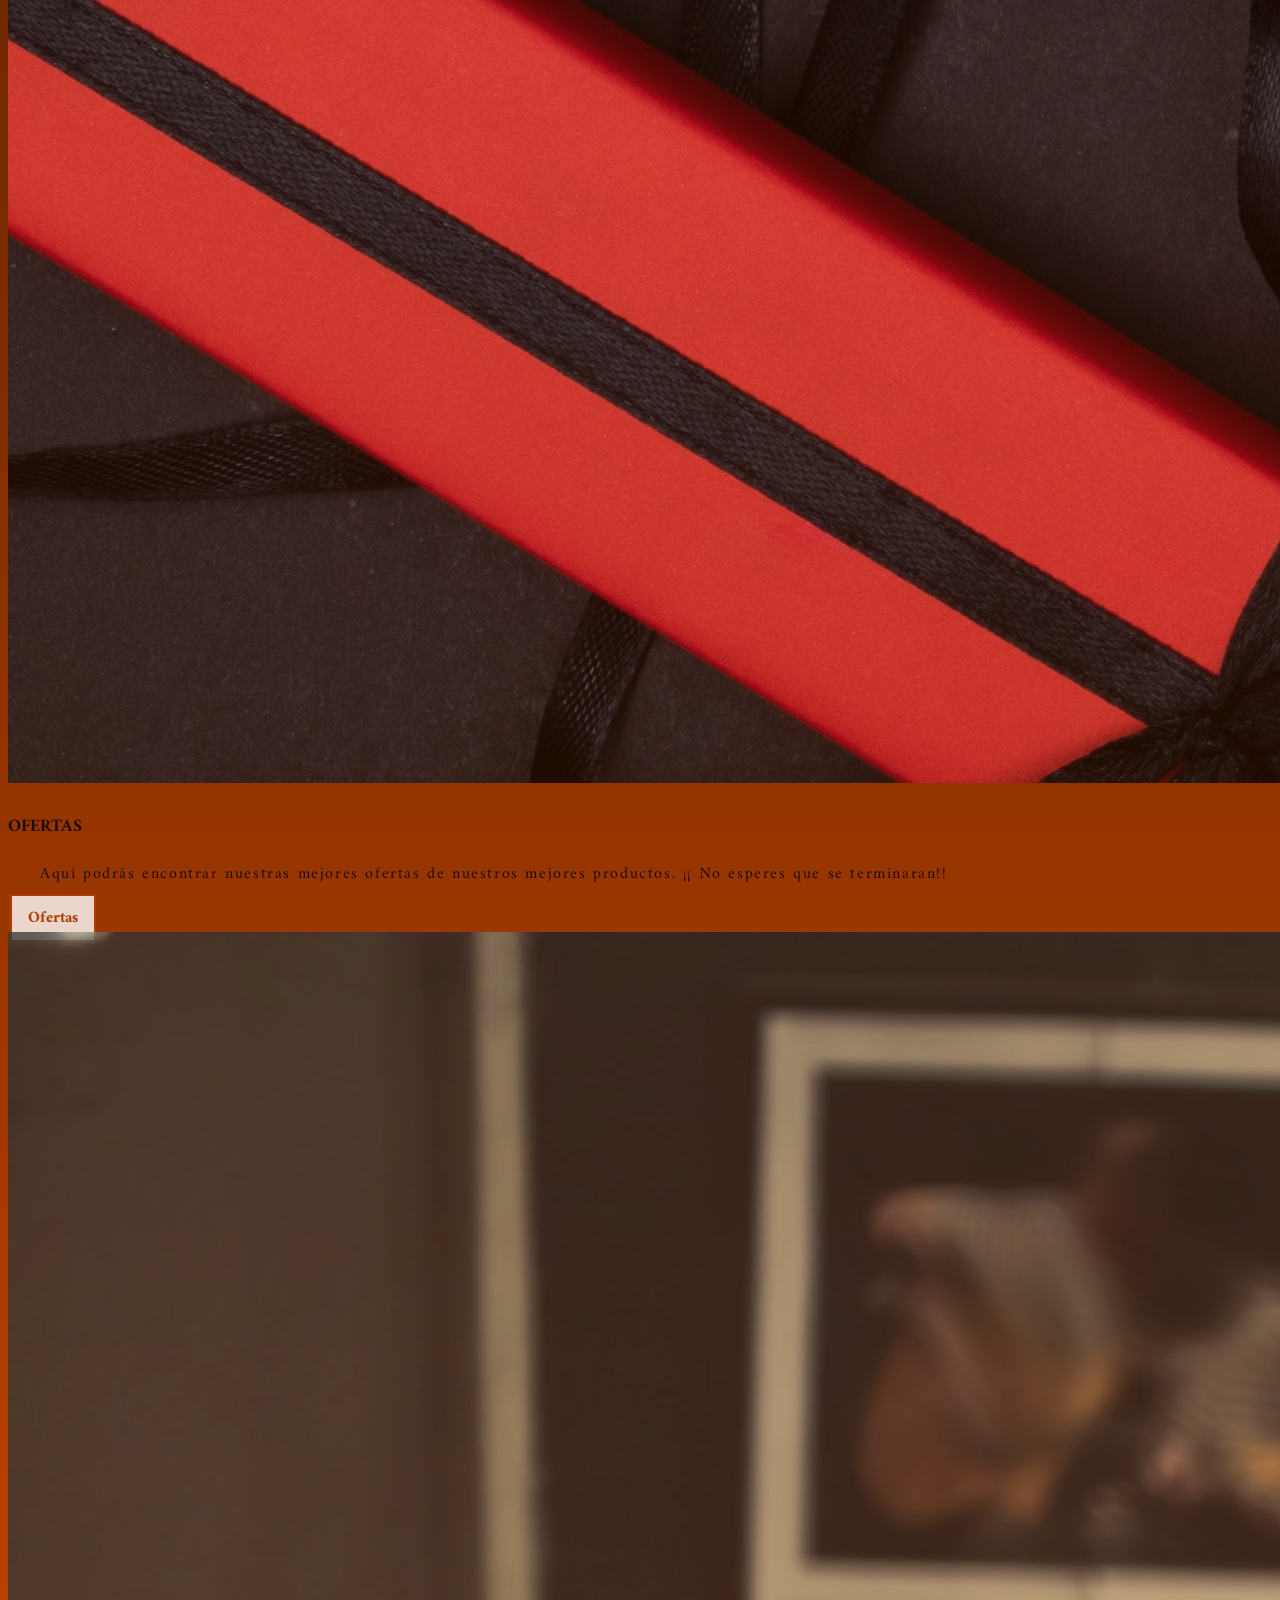
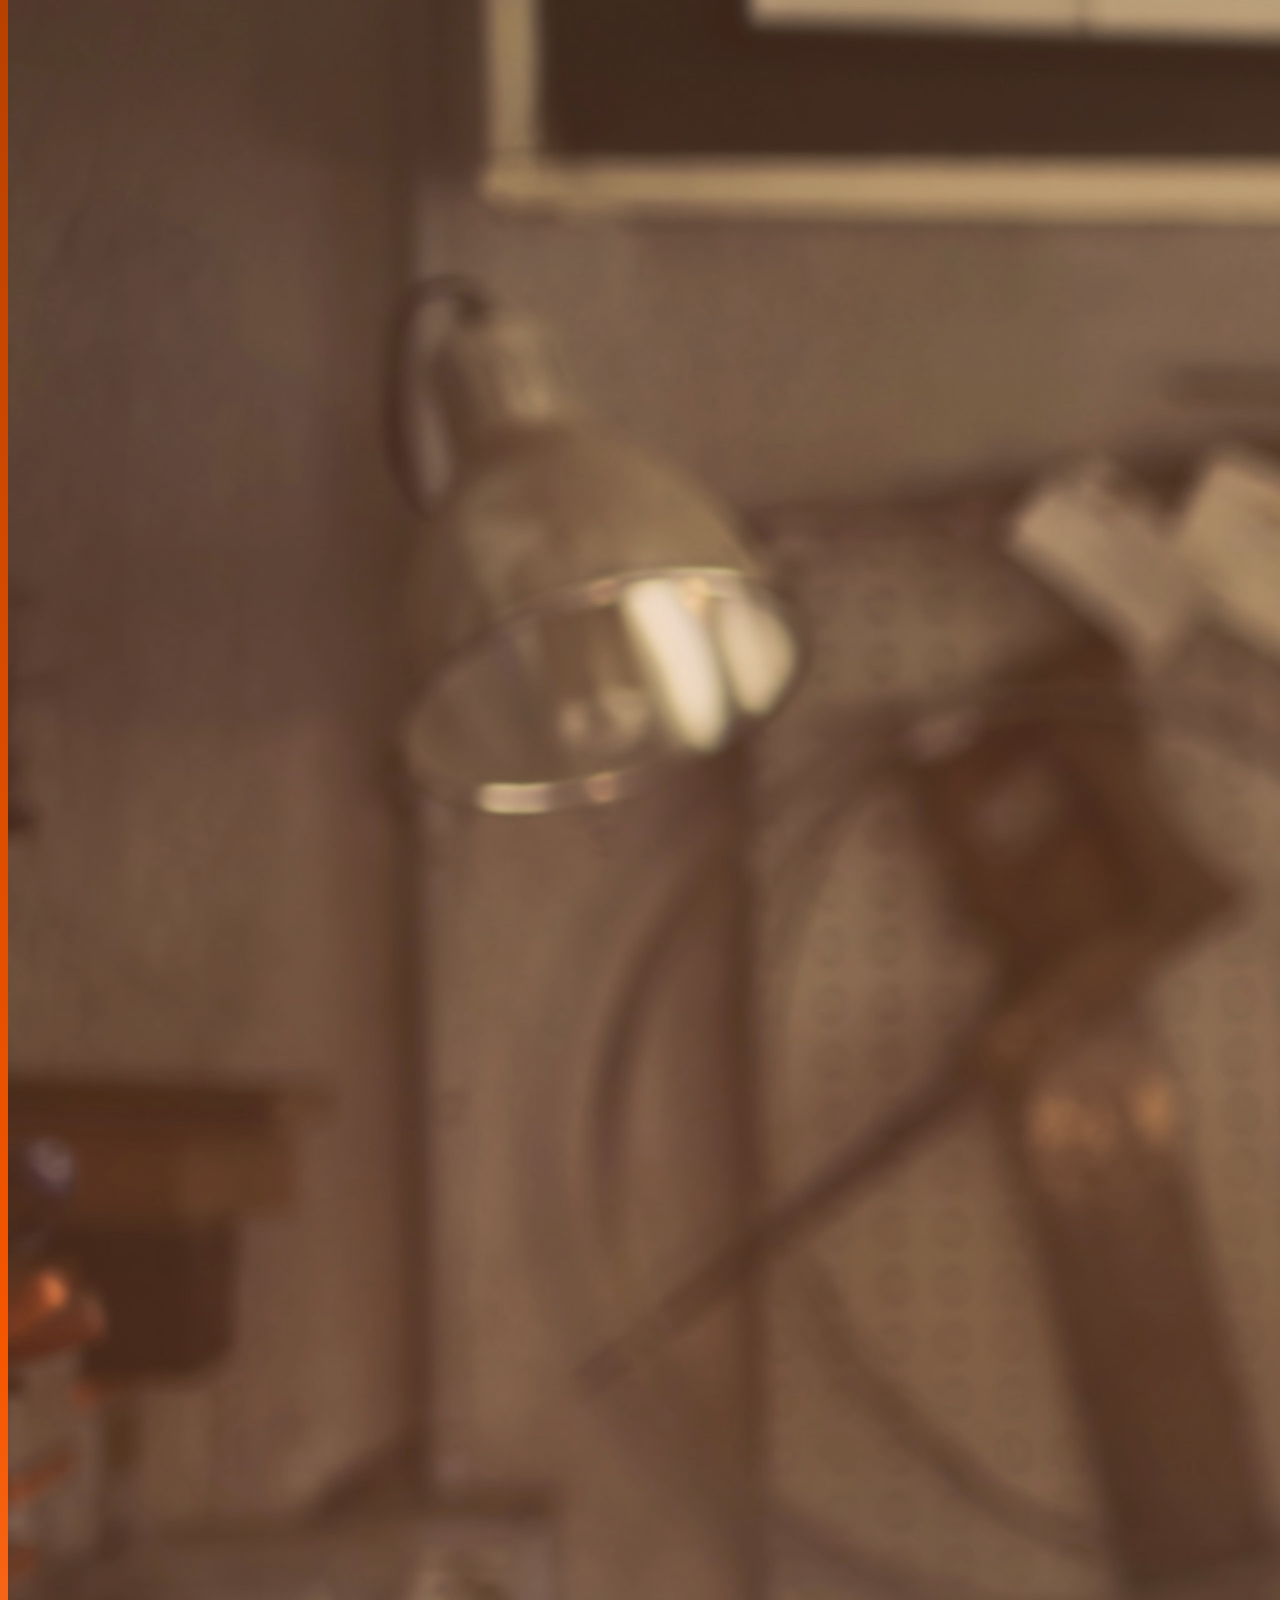
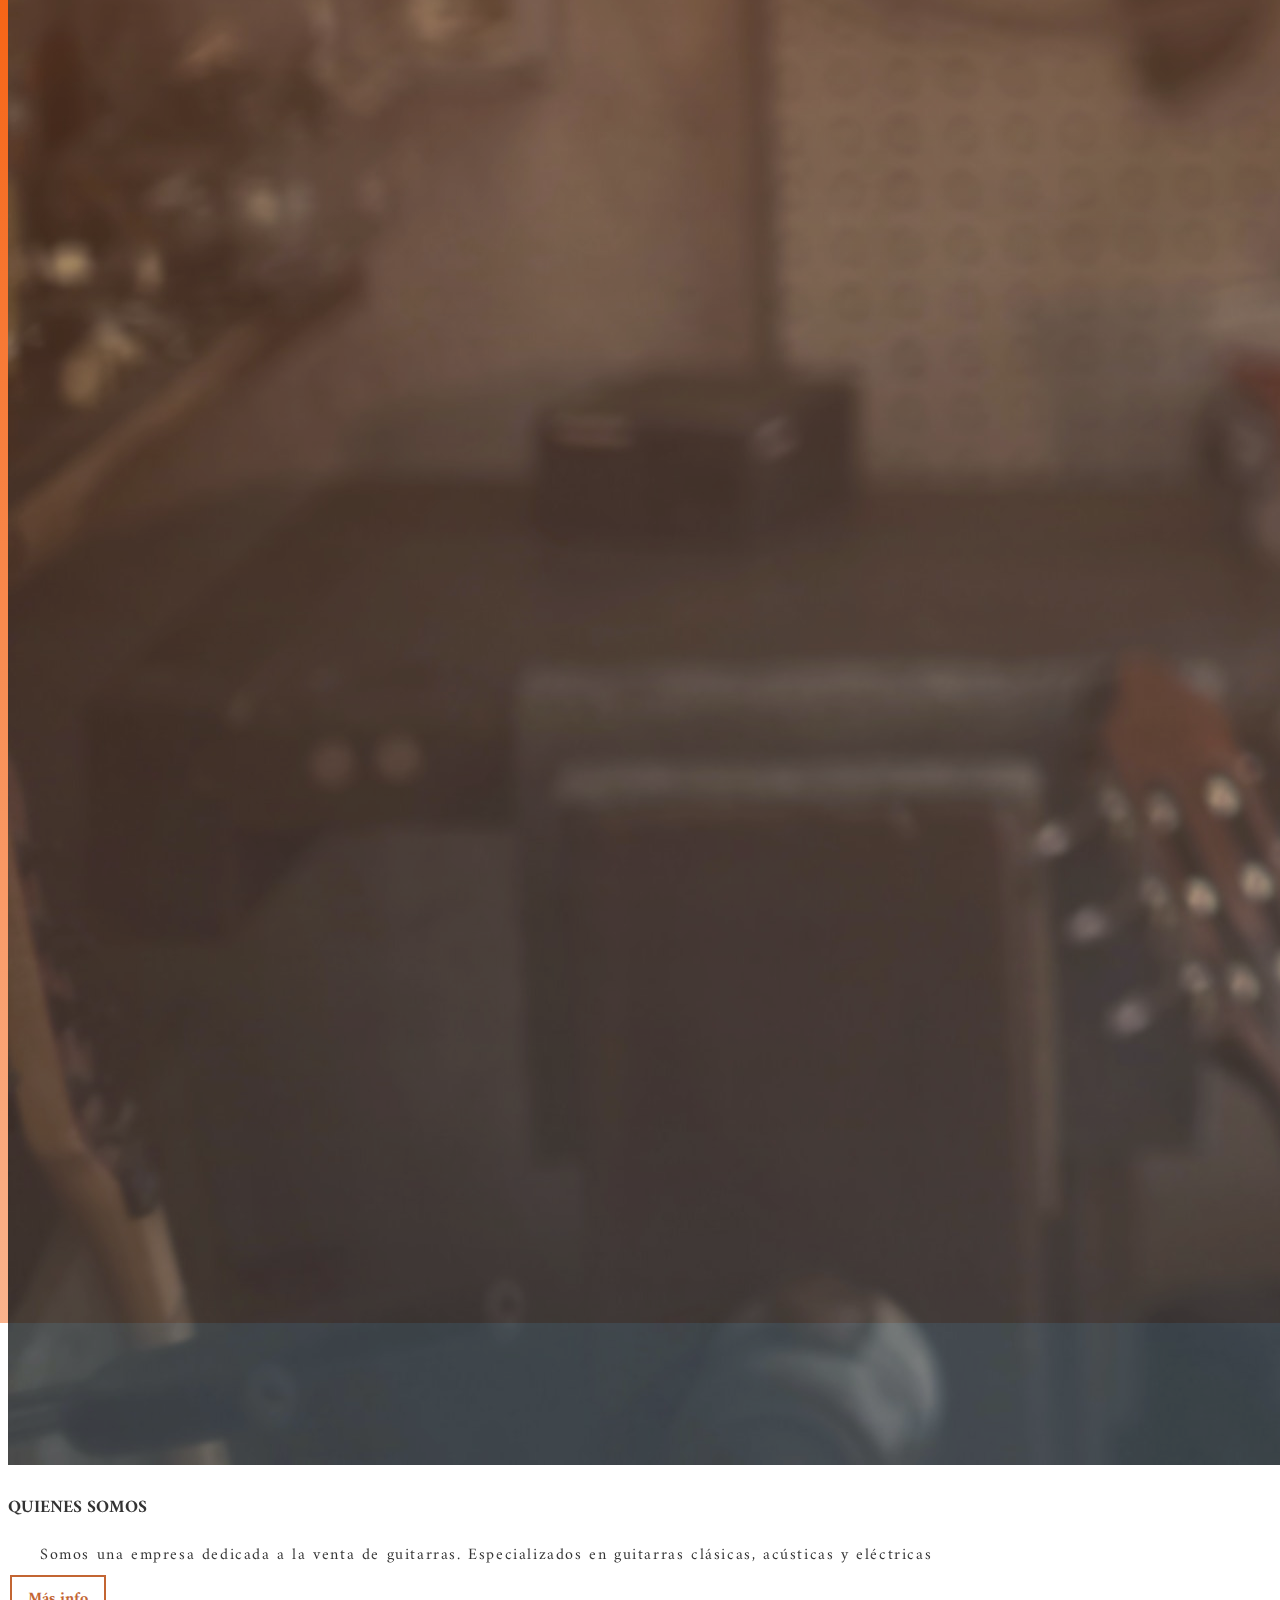
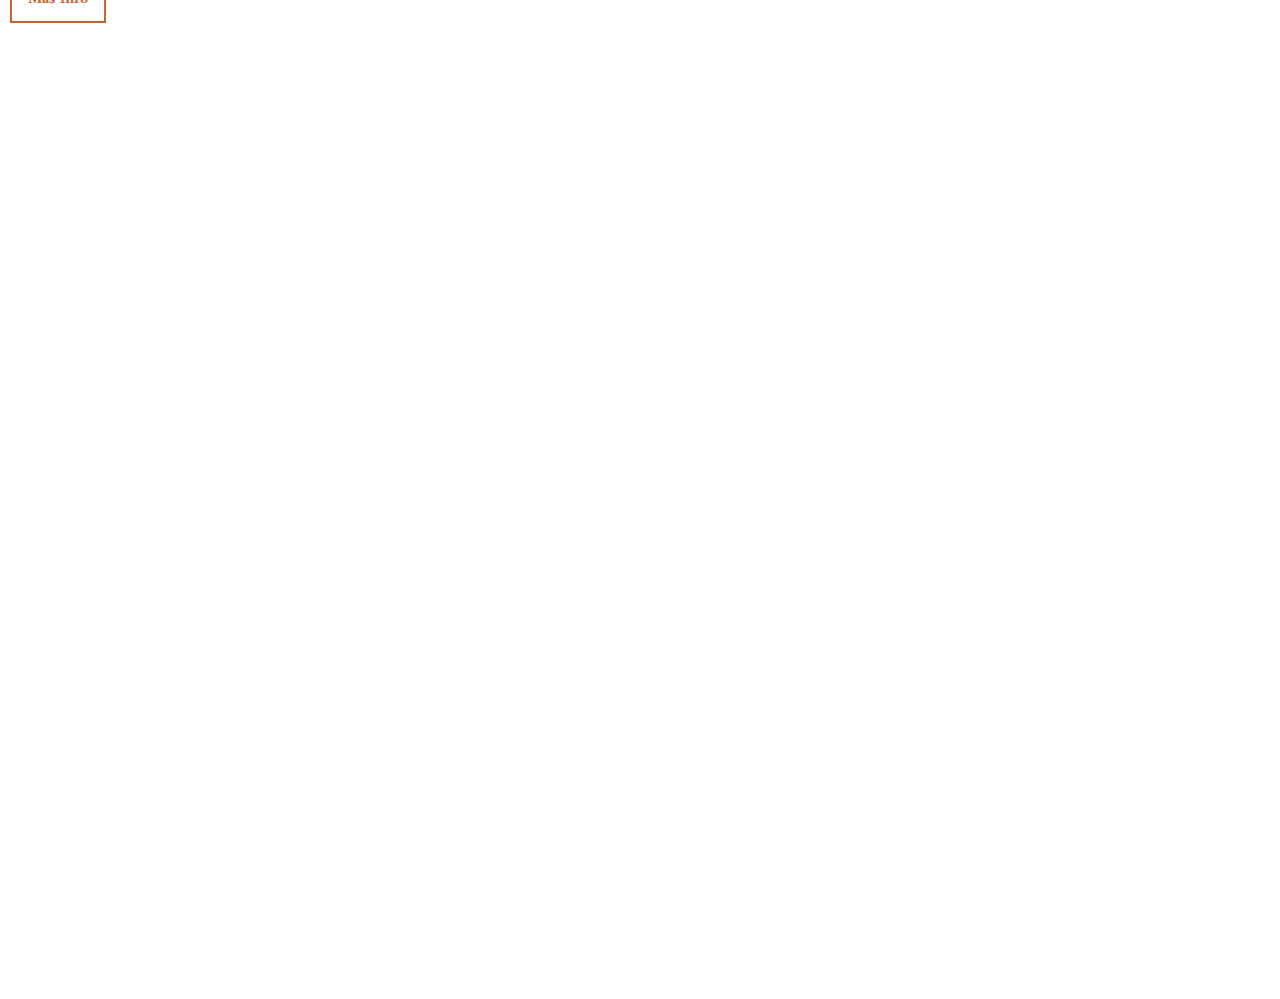
==== commit 8f6347cd: "final changes" ====
--- a/index.html
+++ b/index.html
@@ -51,14 +51,13 @@
             <div class="collapse navbar-collapse navbar-light" id="opciones">
               <ul class="nav justify-content-end">
                 <li class="nav-item">
-                  <a class="nav-link" id="enllaç" href="index.html" style="margin-left: 0.81em;" alt="Inici">Inicio</a>
+                  <a class="nav-link" id="enllaç" href="index.html" style="margin-left: 0.81em;" >Inicio</a>
                 </li>
                 <li class="nav-item">
-                  <a class="nav-link" id="enllaç" href="comprar.html" style="margin-left: 0.81em;"
-                    alt="Comprar">Comprar</a>
+                  <a class="nav-link" id="enllaç" href="comprar.html" style="margin-left: 0.81em;">Comprar</a>
                 </li>
                 <li class="nav-item">
-                  <a class="nav-link" id="enllaç" href="quiSom.html" style="margin-left: 0.81em;" alt="Qui som">Quiénes
+                  <a class="nav-link" id="enllaç" href="quiSom.html" style="margin-left: 0.81em;">Quiénes
                     somos?</a>
                 </li>
 
@@ -91,11 +90,6 @@
               <p>¡No dudes en visitarnos!</p>
               <p>¡Te esperamos!</p>
               <h5>Pim ! Pam ! GuitarrasVal !</h5>
-
-              <div class="imatgesInici">
-                <!--                 <img src="img/inici2.jpg" alt="">
-                <img src="img/inici1.jpeg" alt=""> -->
-              </div>
             </article>
           </div>
         </div>
@@ -107,10 +101,11 @@
         <div class="col-md mt-2">
           <div class="card text-center" id="opacity">
             <div class="card-body">
-              <h3 class="card-title">COMPRAR</h3>
+              <a href="comprar.html"><img class="card-img-top" src="img/shop.jpg" alt="guitarras en tienda"></a>
+              <h3 class="card-title mt-3">COMPRAR</h3>
               <p class="card-text">En GuitarrasVal encontrarás una gran variedad de guitarras, desde guitarras
-                eléctricas, acústicas, clásicas, españolas, etc. </p>
-              <a href="comprar.html" class="btn" id="boto" alt="Ir a la tienda">Comprar</a>
+                eléctricas, acústicas, clásicas, españolas</p>
+              <a href="comprar.html" class="btn" id="boto">Comprar</a>
             </div>
           </div>
         </div>
@@ -118,12 +113,13 @@
         <div class="col-md mt-2">
           <div class="card text-center" id="opacity">
             <div class="card-body">
-              <h3 class="card-title">OFERTAS</h3>
+              <a href="clasica.html"><img class="card-img-top" src="img/ofertas.jpg" alt="ofertas"></a>
+              <h3 class="card-title mt-3">OFERTAS</h3>
               <p class="card-text">
                 Aquí podrás encontrar nuestras mejores ofertas de nuestros mejores productos. ¡¡ No esperes que se
                 terminaran!!
               </p>
-              <a href="clasica.html" class="btn" id="boto" alt="Ofertas">Ofertas</a>
+              <a href="clasica.html" class="btn" id="boto">Ofertas</a>
             </div>
           </div>
         </div>
@@ -131,10 +127,11 @@
         <div class="col-md mt-2">
           <div class="card text-center" id="opacity">
             <div class="card-body">
-              <h3 class="card-title">QUIENES SOMOS</h3>
+              <a href="quiSom.html"><img class="card-img-top" src="img/quisom.jpg" alt="empleado haciendo una guitarra"></a>
+              <h3 class="card-title mt-3">QUIENES SOMOS</h3>
               <p class="card-text"> Somos una empresa dedicada a la venta de guitarras.
                 Especializados en guitarras clásicas, acústicas y eléctricas </p>
-              <a href="quiSom.html" class="btn" id="boto" alt="más informacion">Más info</a>
+              <a href="quiSom.html" class="btn" id="boto">Más info</a>
             </div>
           </div>
         </div>
--- a/guitarres.css
+++ b/guitarres.css
@@ -315,7 +315,7 @@
 #contenedorOpacity {
     margin: 3em;
     background-color: white;
-    opacity: 0.5;
+    opacity: 0.7;
     border-radius: 2%;
 }
 
@@ -325,12 +325,6 @@
     padding: 2em;
     color: black;
 }
-
-/* #index img{
-    width: 30%;
-    height: 30%;
-    margin-left: 1em;
-} */
 
 #index p {
     text-indent: 3em;
@@ -354,10 +348,10 @@
     display: block;
     margin-left: 4em;
 }
-
-#apartats img:hover{
+*/
+.card img:hover{
     opacity: 0.7;
-} */
+} 
 
 .card-text{
     text-indent: 2em;
@@ -385,36 +379,6 @@
 
 /*              ID CONTENEDOR         */
 
-/* .contenedor{
-    padding: 2em;
-    width: 90%;
-}
-
-.ubi{
-    position: relative;
-    top: -0.5em;
-    left: 1em;
-    font-size: 0.8em;
-    width: 20em;
-}
-
-.filtros{
-    margin: 2em;
-    width: 15%;
-    height: 25em;
-    overflow: scroll;
-    overflow-x: hidden;
-    float: left;
-    margin-top: 0em;
-}
-
-
-.tres div p{
-    line-height: 1.5em;
-    letter-spacing: 0.1em;
-    margin-left: 4em;
-}
-*/
 .tres img:hover{
     -webkit-transform: scale(1.1);
     -moz-transform: scale(1.1);
@@ -441,4 +405,17 @@
     color: white;
     border: #B53F00 ;
 
+}
+
+.incorrecto {
+    text-decoration:line-through;
+    color: red;
+}
+
+
+.ubi{
+    position: relative;
+    top: -0.5em;
+    left: 1em;
+    font-size: 0.8em;
 }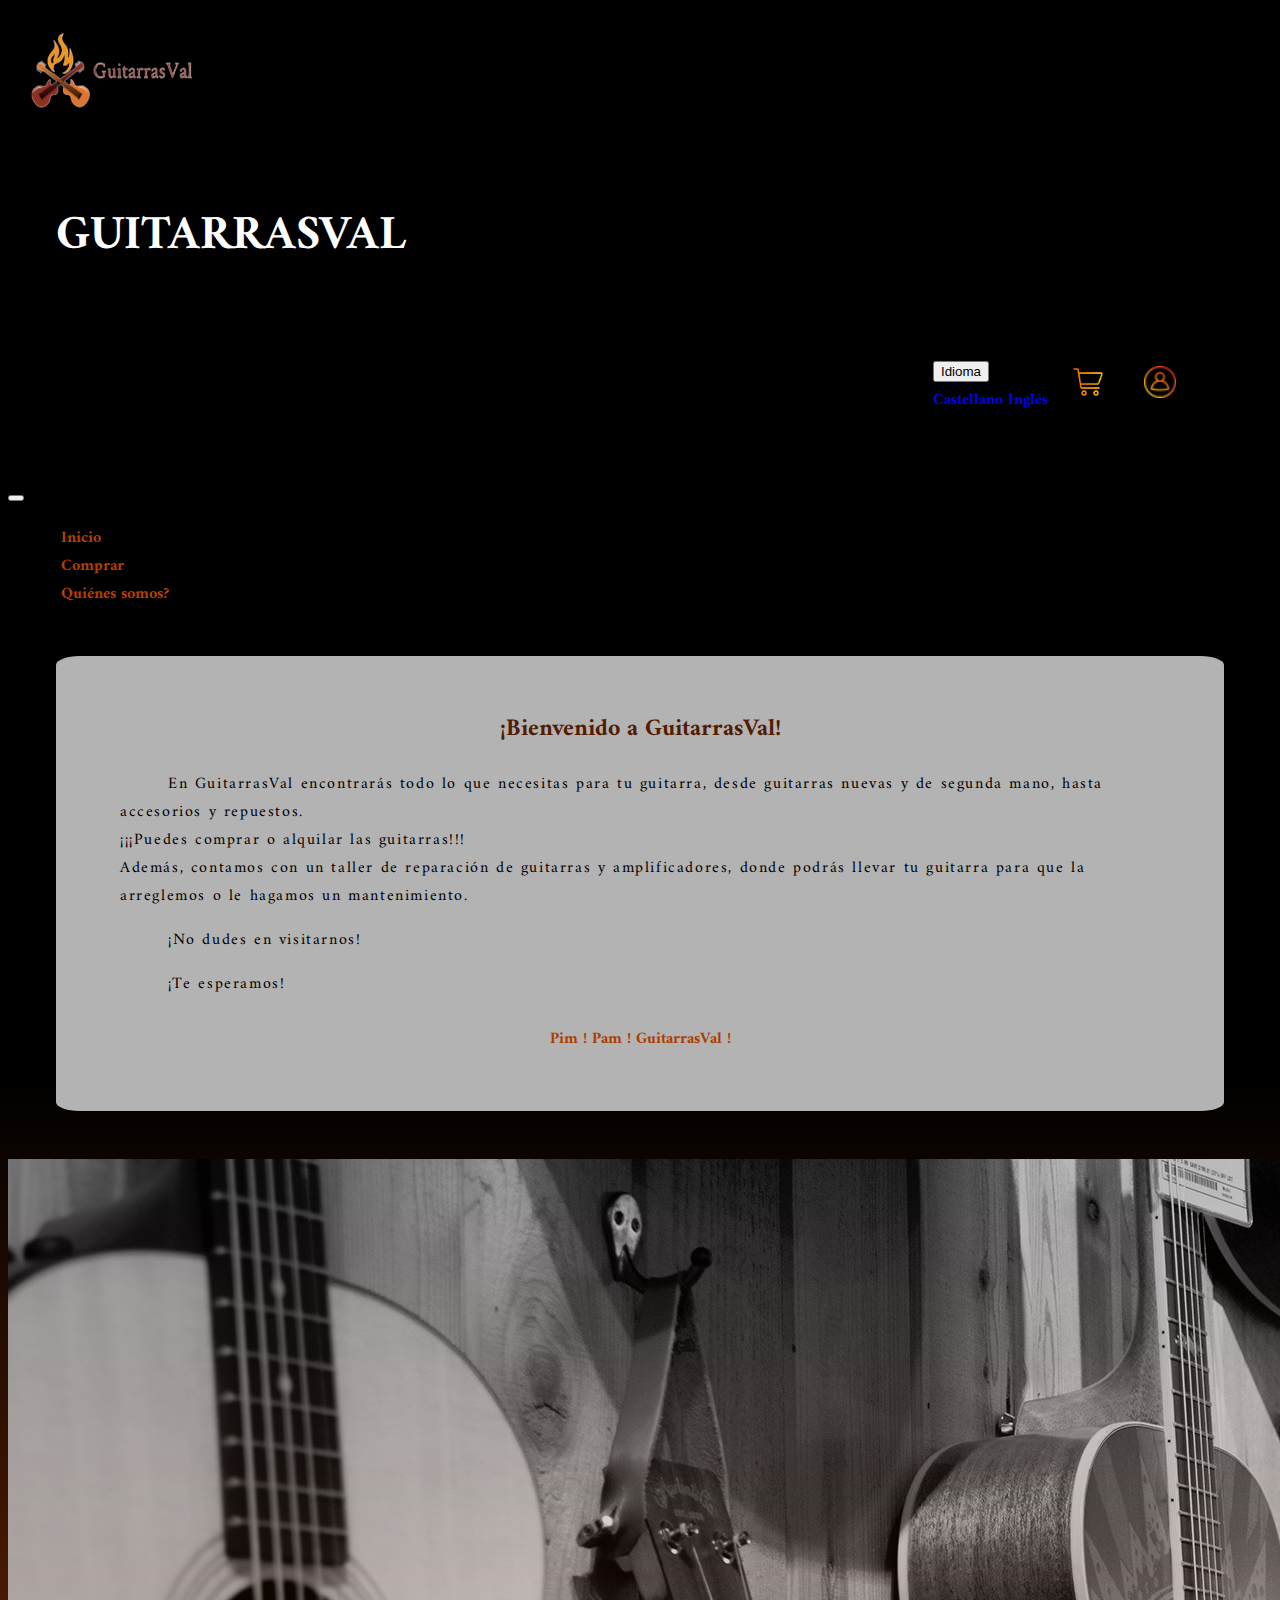
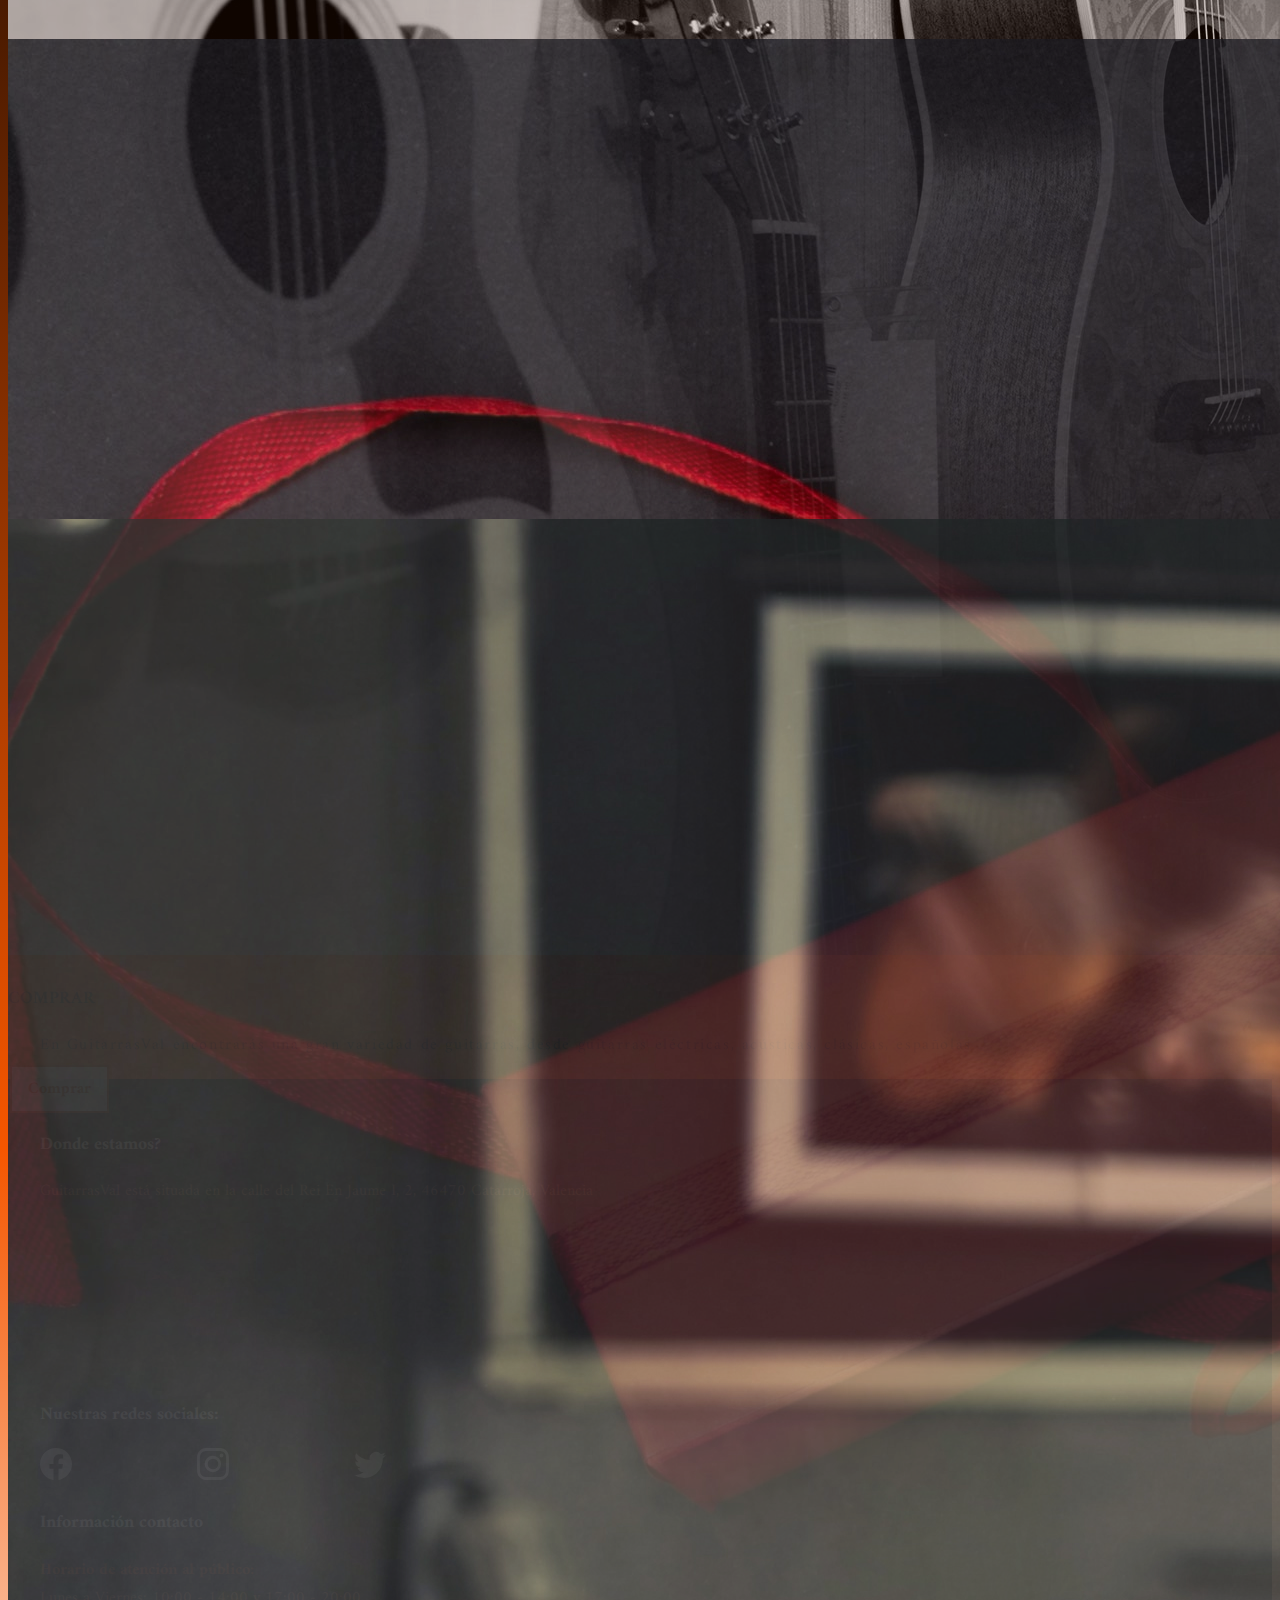
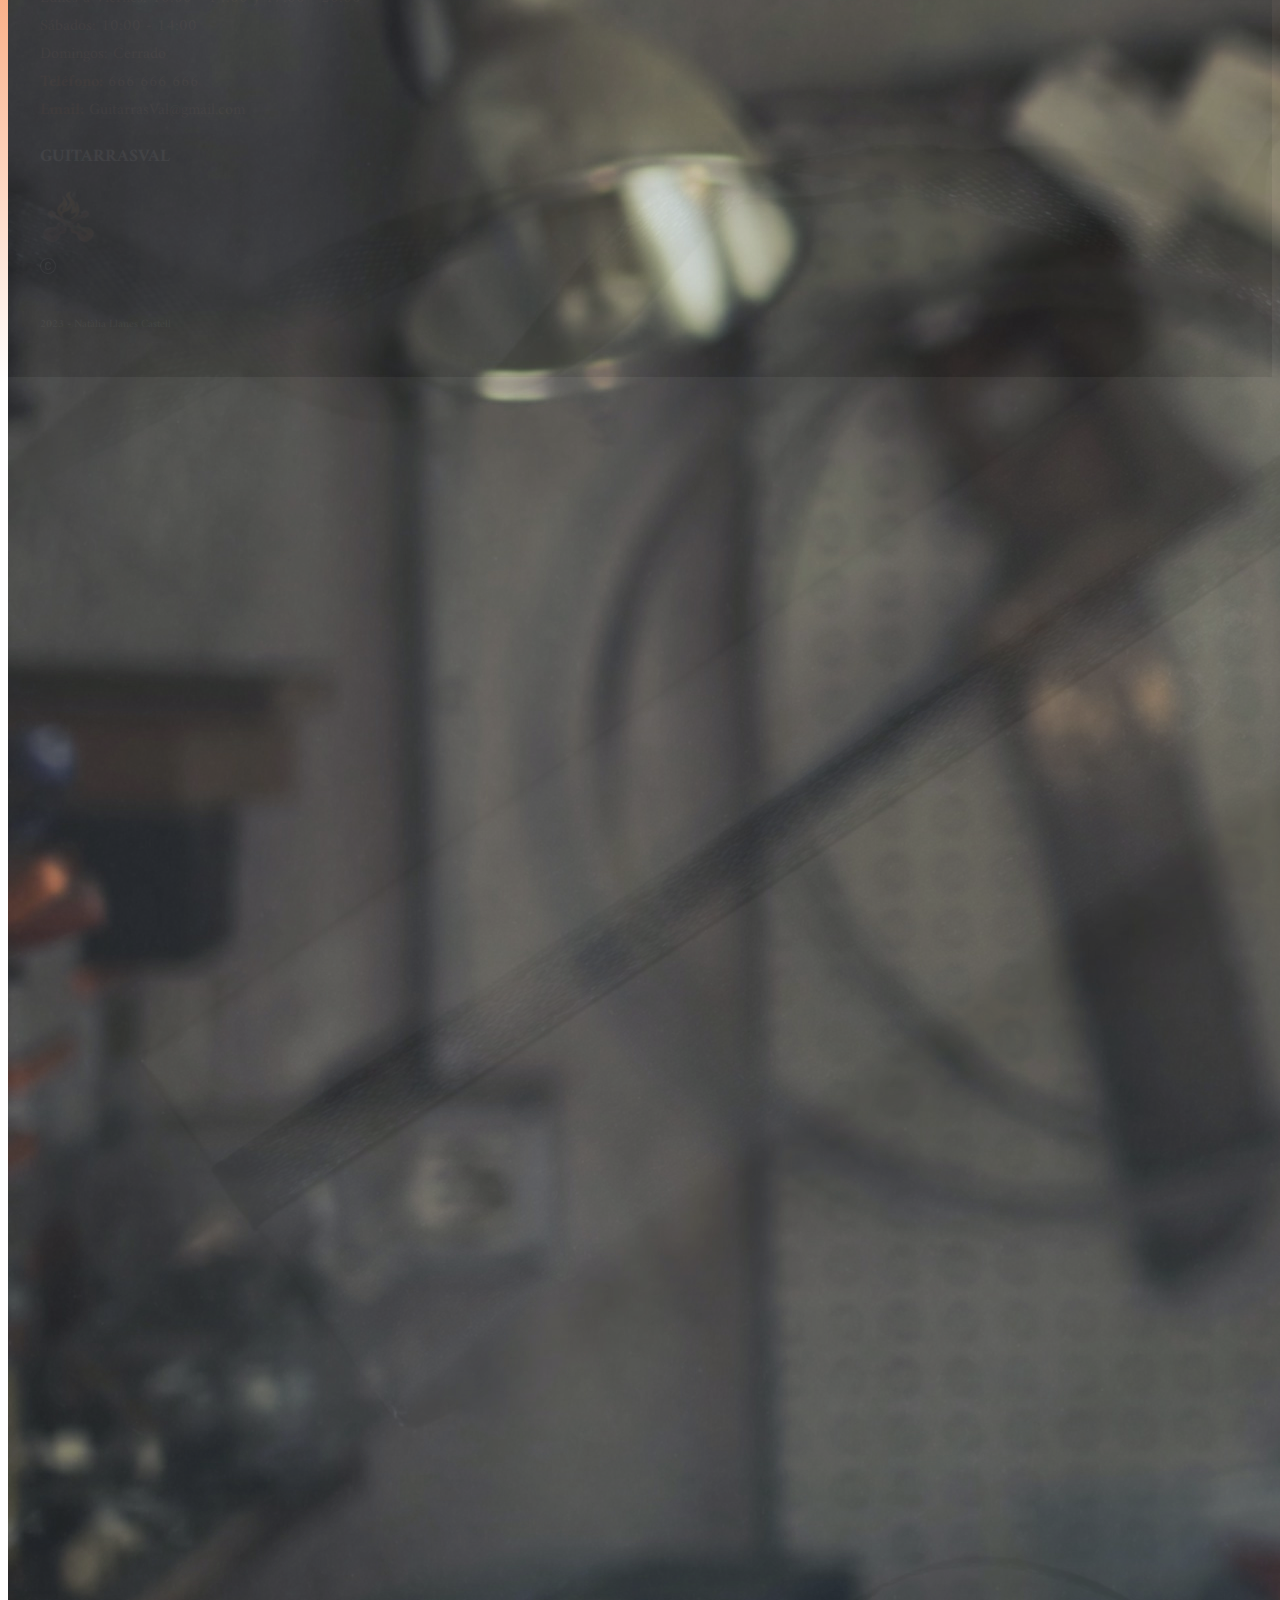
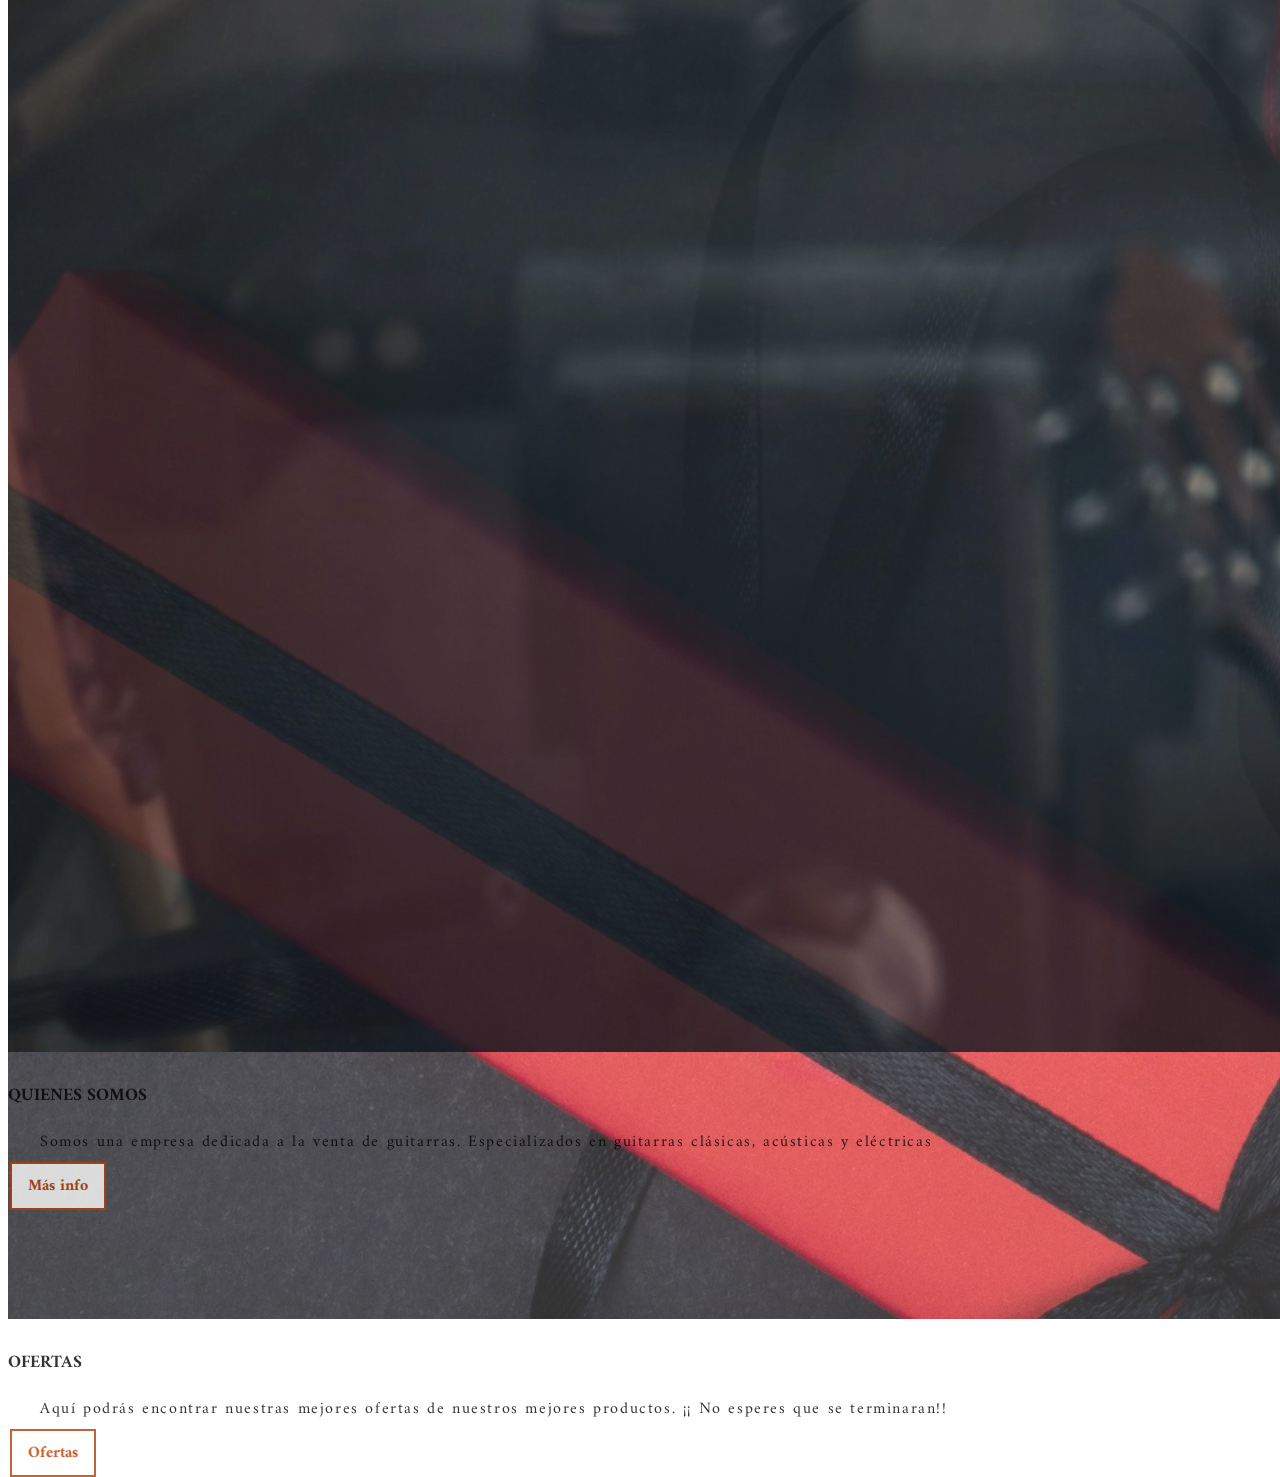
==== commit b73f4f59: "detalles" ====
--- a/index.html
+++ b/index.html
@@ -99,7 +99,7 @@
     <div class="container">
       <div class="row">
         <div class="col-md mt-2">
-          <div class="card text-center" id="opacity">
+          <div class="card text-center" style="height: 30em;" id="opacity">
             <div class="card-body">
               <a href="comprar.html"><img class="card-img-top" src="img/shop.jpg" alt="guitarras en tienda"></a>
               <h3 class="card-title mt-3">COMPRAR</h3>
@@ -111,7 +111,7 @@
         </div>
 
         <div class="col-md mt-2">
-          <div class="card text-center" id="opacity">
+          <div class="card text-center" style="height: 30em;" id="opacity">
             <div class="card-body">
               <a href="clasica.html"><img class="card-img-top" src="img/ofertas.jpg" alt="ofertas"></a>
               <h3 class="card-title mt-3">OFERTAS</h3>
@@ -125,7 +125,7 @@
         </div>
 
         <div class="col-md mt-2">
-          <div class="card text-center" id="opacity">
+          <div class="card text-center" style="height: 30em;" id="opacity">
             <div class="card-body">
               <a href="quiSom.html"><img class="card-img-top" src="img/quisom.jpg" alt="empleado haciendo una guitarra"></a>
               <h3 class="card-title mt-3">QUIENES SOMOS</h3>
--- a/guitarres.css
+++ b/guitarres.css
@@ -340,15 +340,6 @@
 #opacity {
     opacity: 0.8;
 }
-
-
-/* #apartats img{
-    width: 12em;
-    height: 12em;   
-    display: block;
-    margin-left: 4em;
-}
-*/
 .card img:hover{
     opacity: 0.7;
 } 
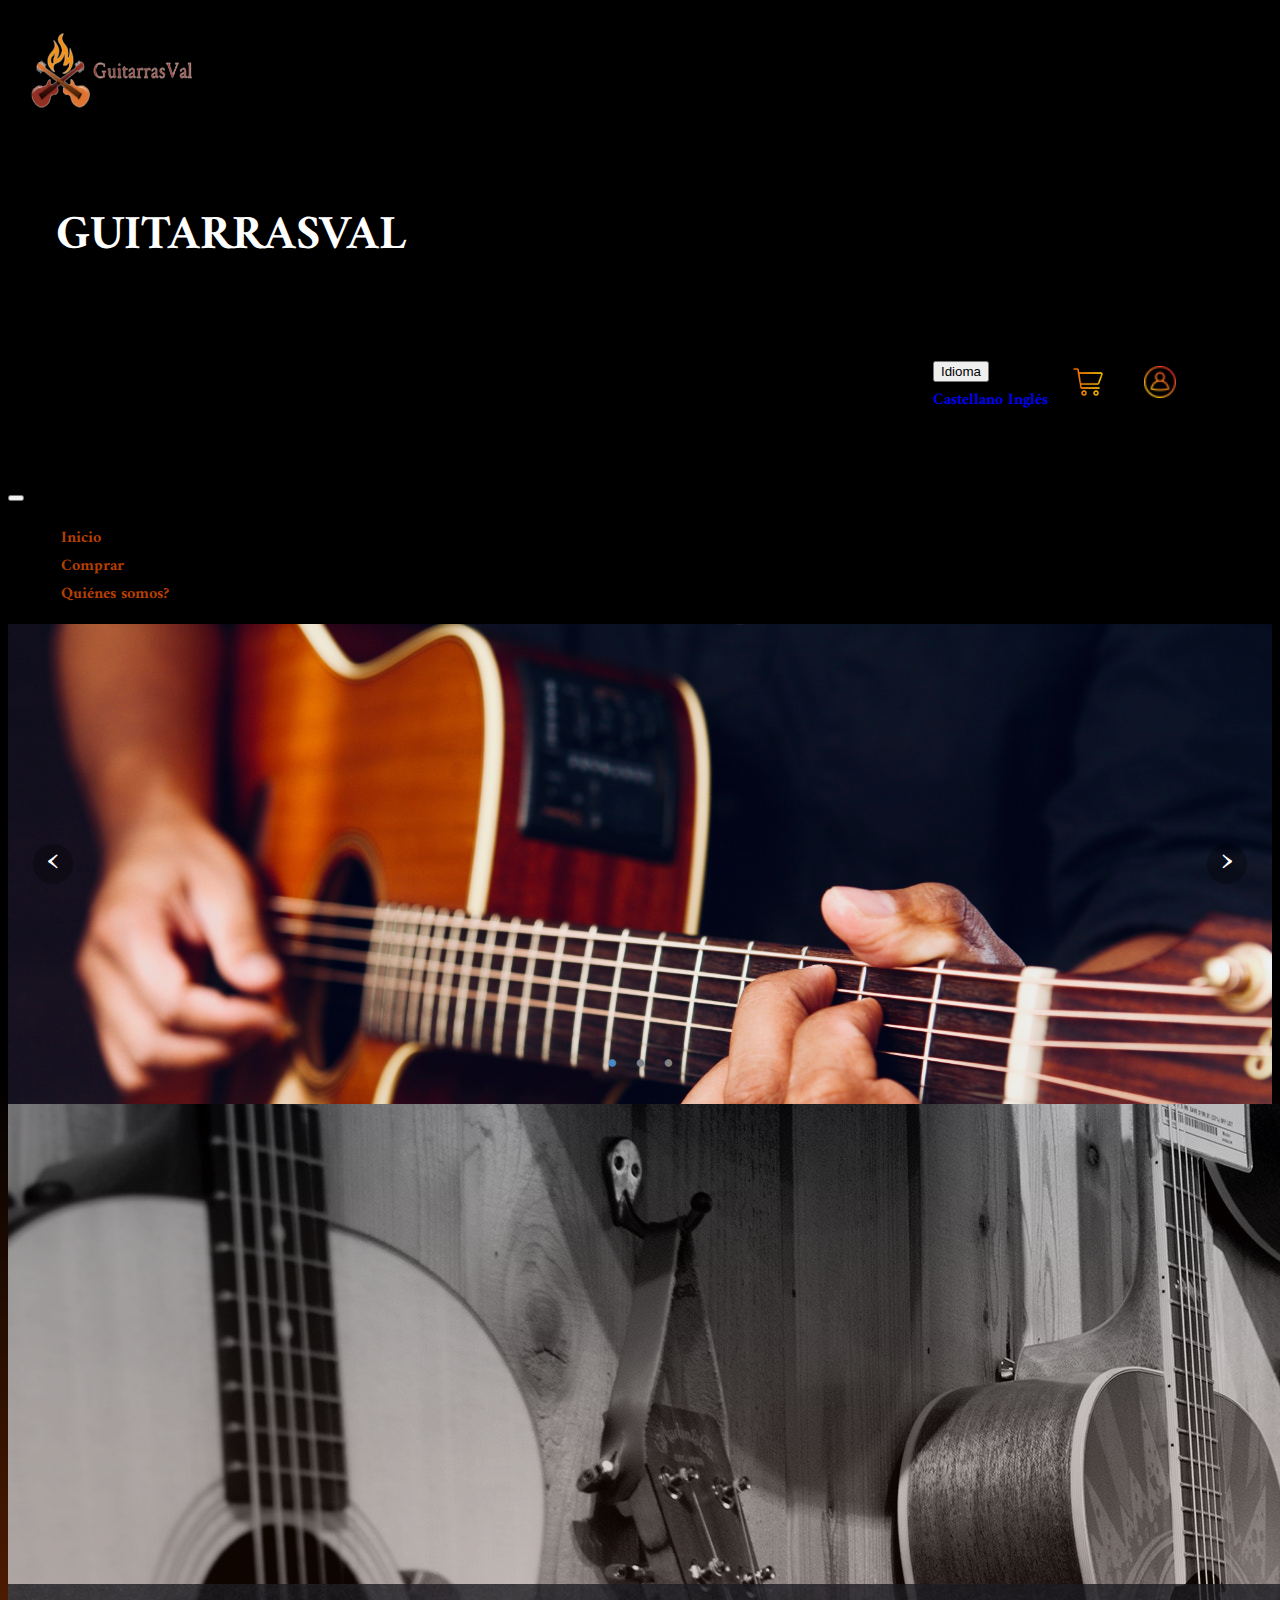
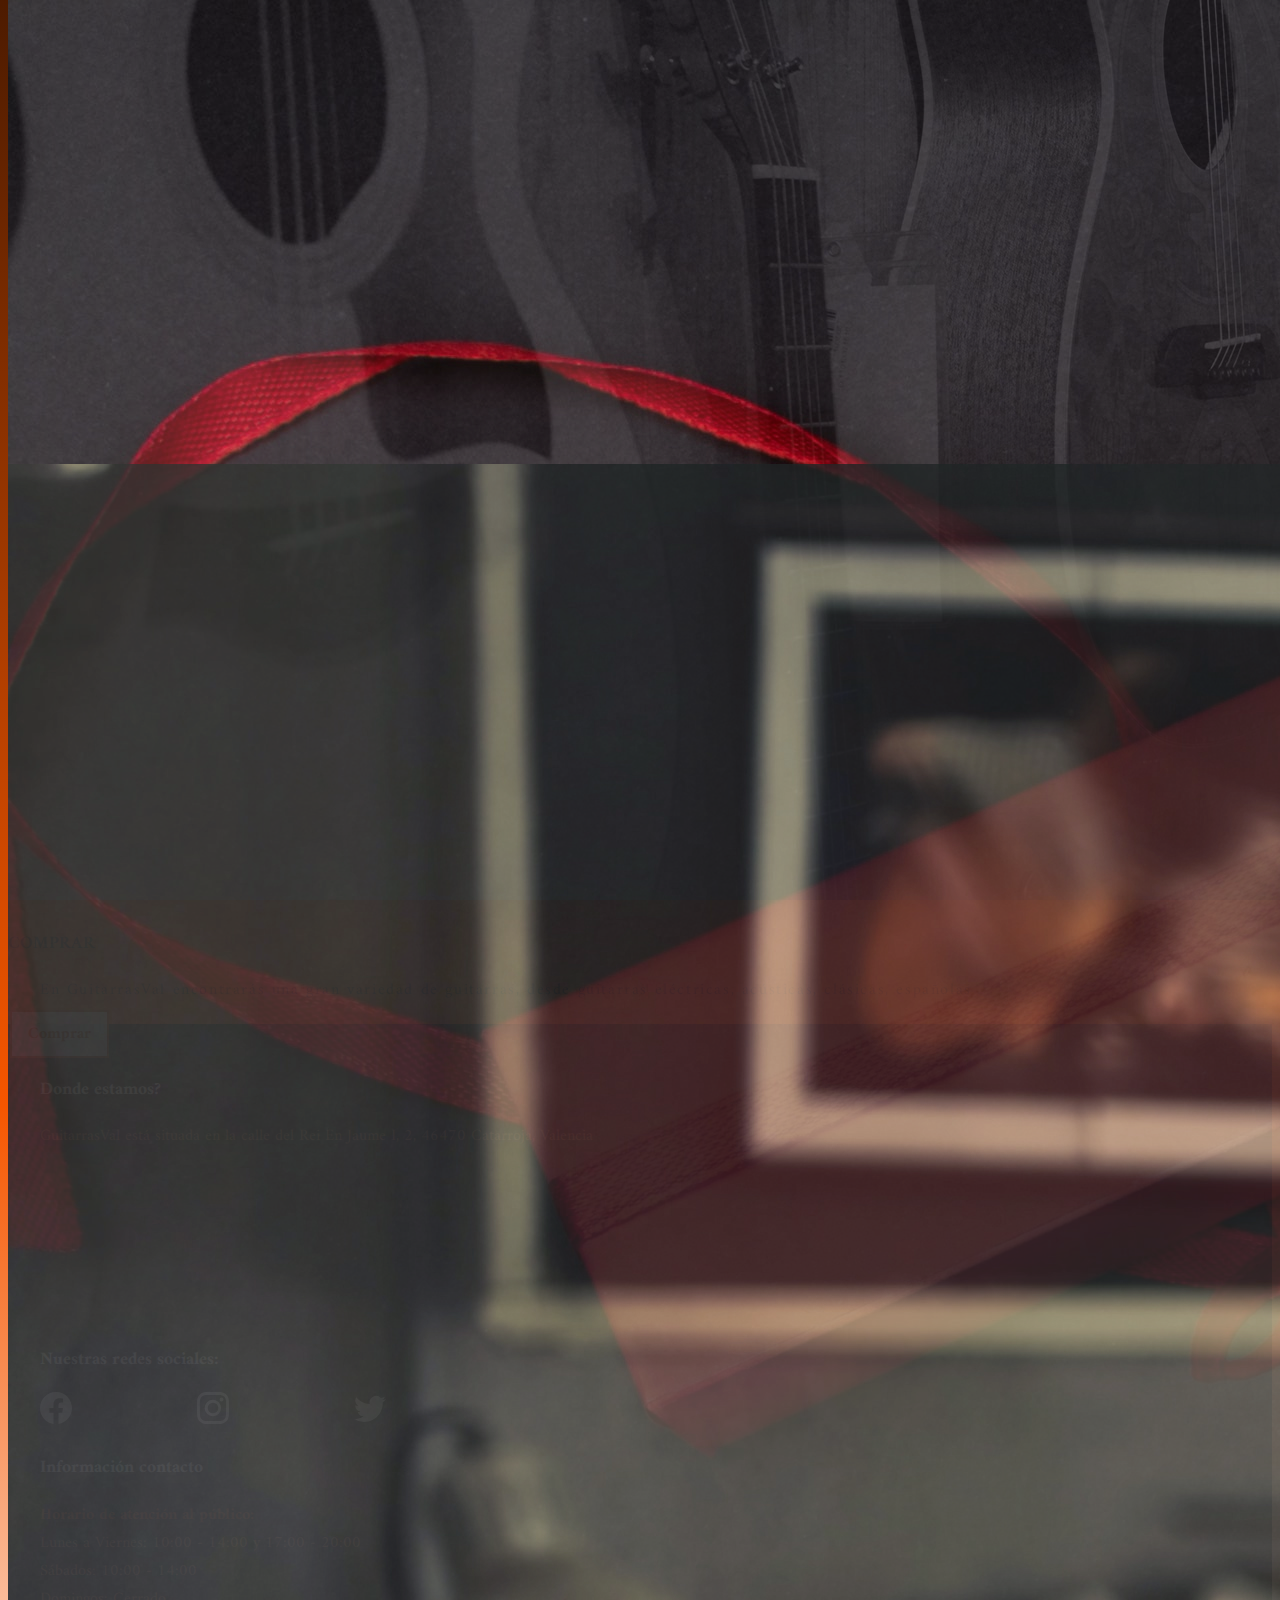
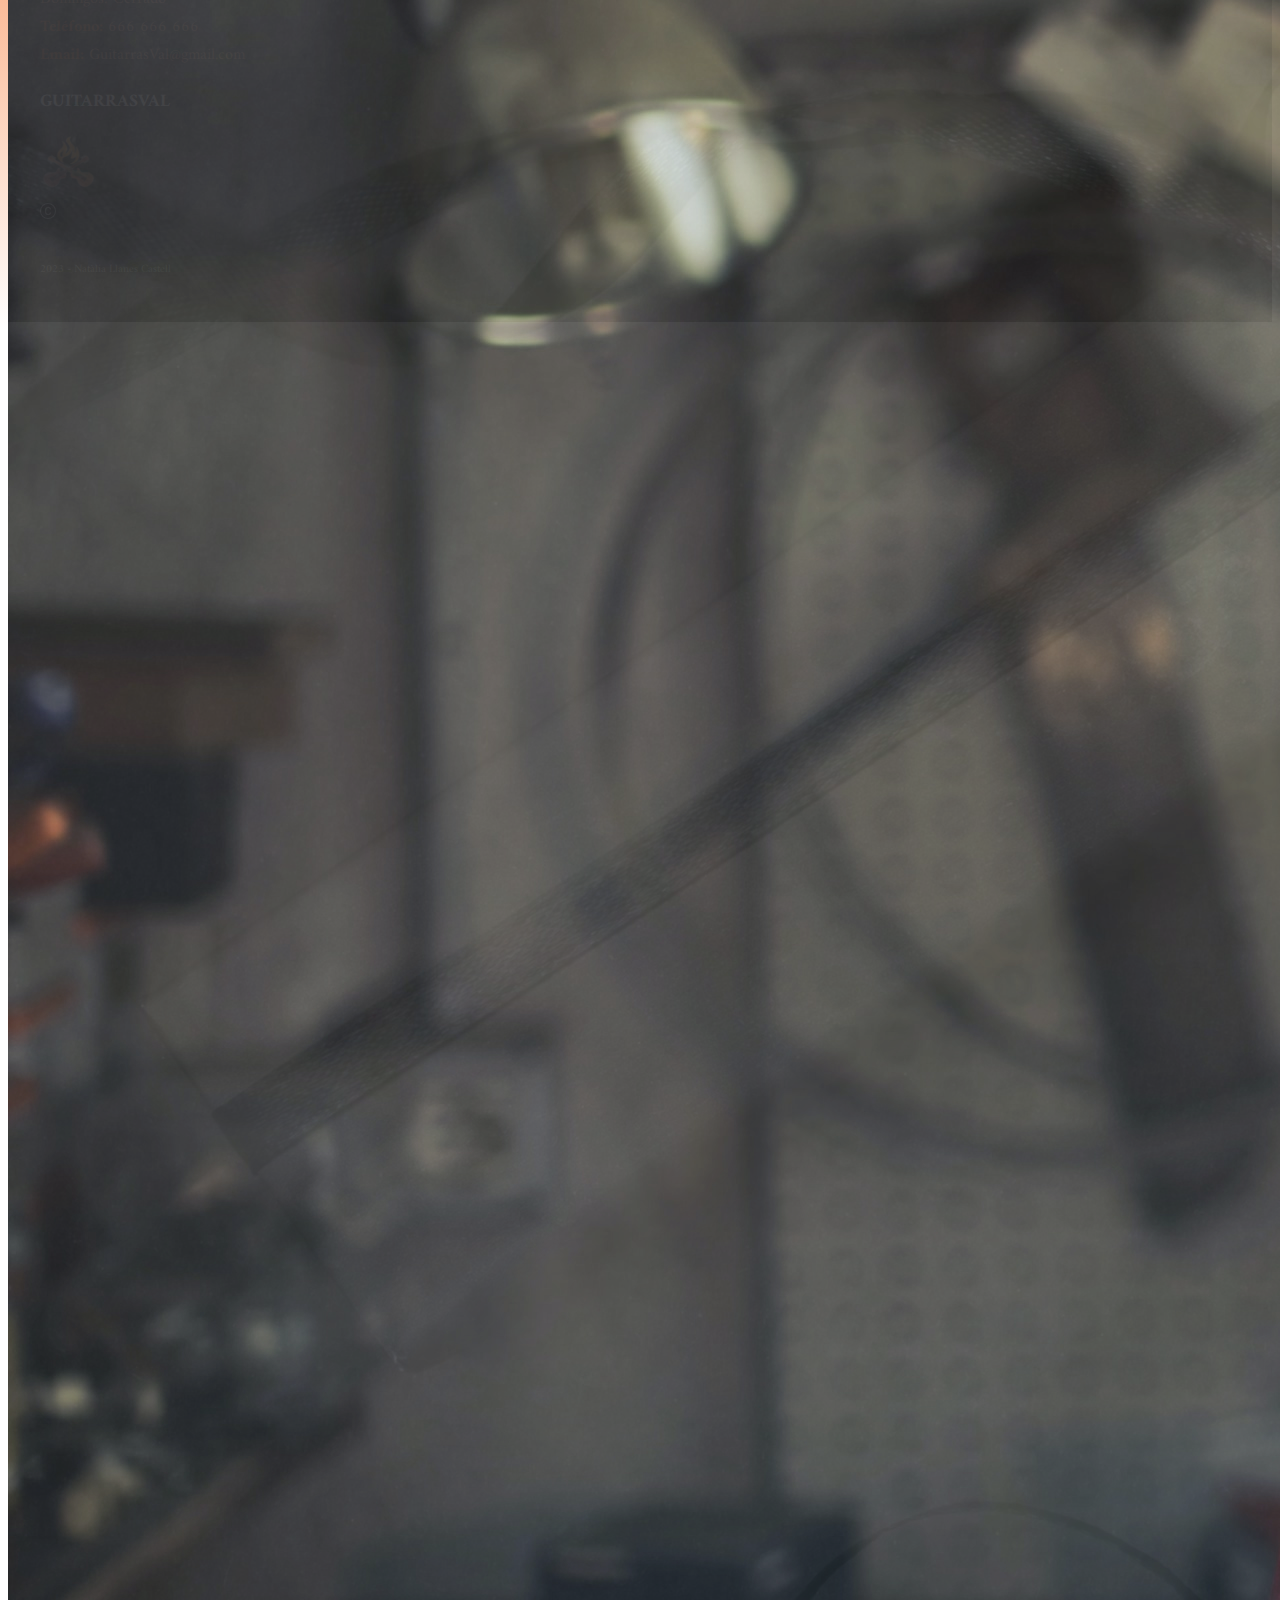
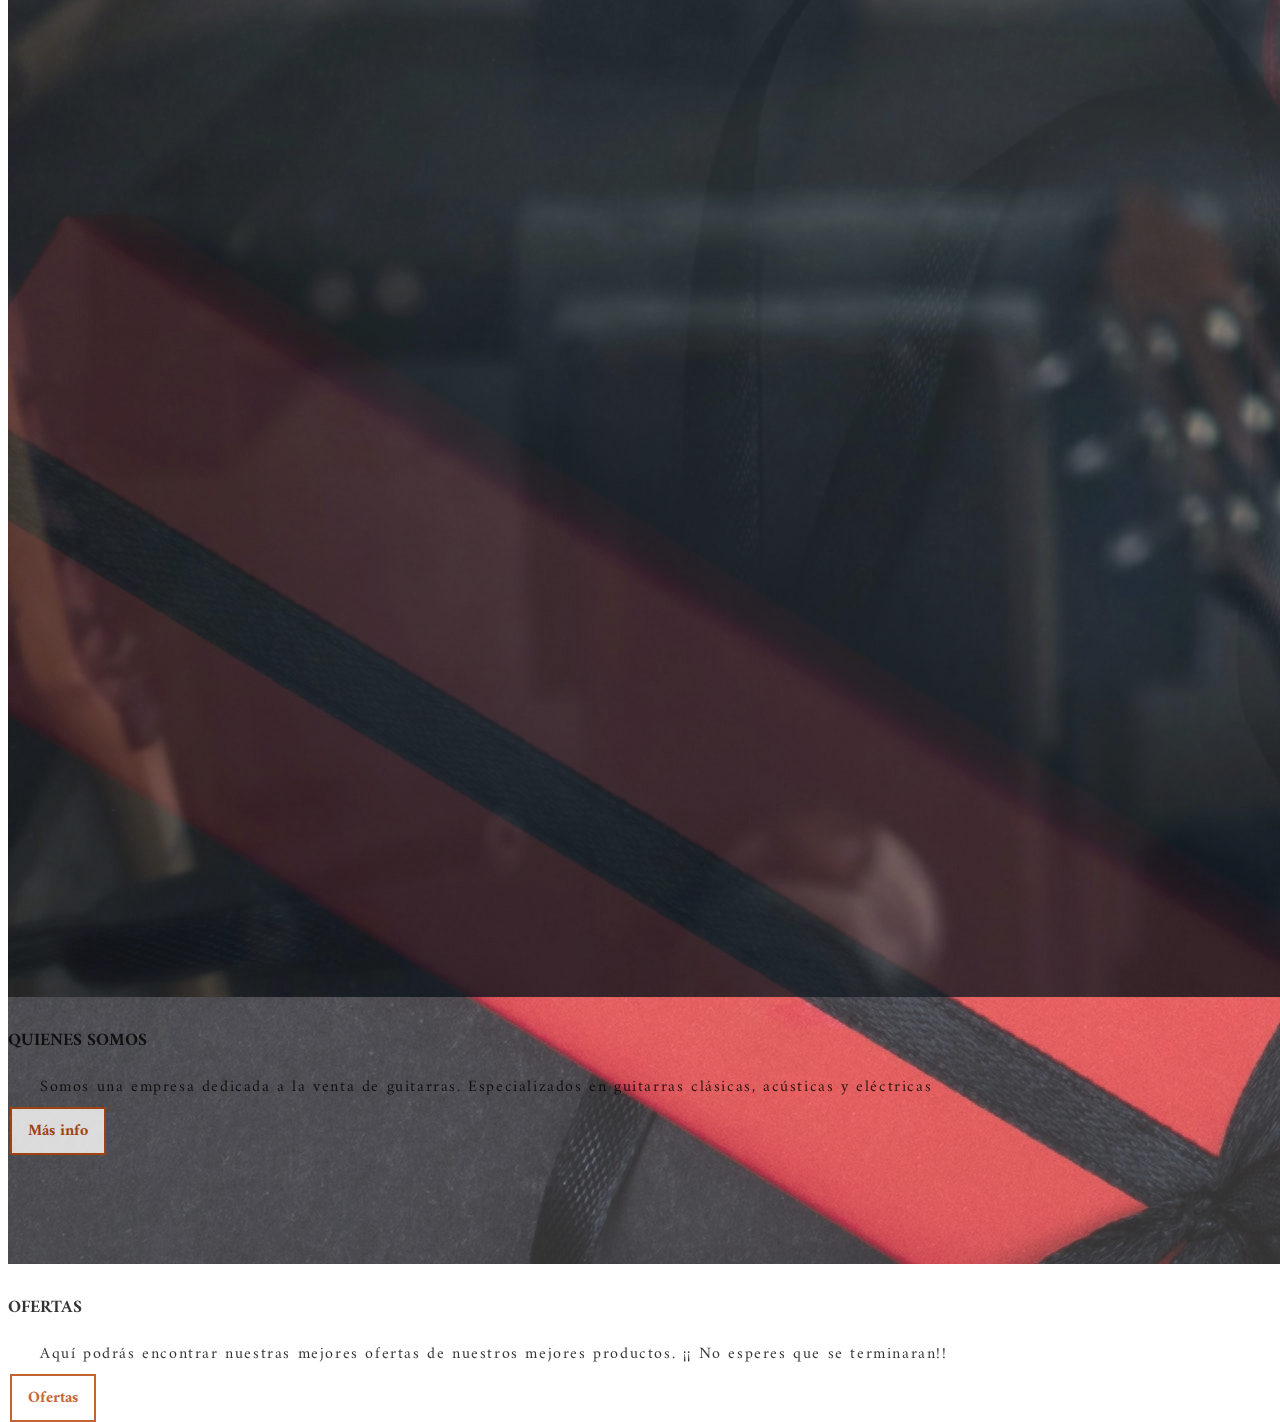
==== commit 038c5810: "carrusel" ====
--- a/index.html
+++ b/index.html
@@ -51,7 +51,7 @@
             <div class="collapse navbar-collapse navbar-light" id="opciones">
               <ul class="nav justify-content-end">
                 <li class="nav-item">
-                  <a class="nav-link" id="enllaç" href="index.html" style="margin-left: 0.81em;" >Inicio</a>
+                  <a class="nav-link" id="enllaç" href="index.html" style="margin-left: 0.81em;">Inicio</a>
                 </li>
                 <li class="nav-item">
                   <a class="nav-link" id="enllaç" href="comprar.html" style="margin-left: 0.81em;">Comprar</a>
@@ -74,64 +74,84 @@
   <section>
 
     <div class="container mt-3">
-      <div class="row">
-
-        <div class="col-xl-12 col-lg-12 col-md-12 col-sm-12">
-          <div id="contenedorOpacity">
-            <article id="index">
-
-              <h2>¡Bienvenido a GuitarrasVal!</h2>
-              <p class="lh-lg">En GuitarrasVal encontrarás todo lo que necesitas para tu guitarra, desde guitarras
-                nuevas y de segunda
-                mano, hasta accesorios y repuestos. <br>¡¡¡Puedes comprar o alquilar las guitarras!!! <br>Además,
-                contamos
-                con un taller de reparación de guitarras y amplificadores, donde podrás llevar tu guitarra para que la
-                arreglemos o le hagamos un mantenimiento.</p>
-              <p>¡No dudes en visitarnos!</p>
-              <p>¡Te esperamos!</p>
-              <h5>Pim ! Pam ! GuitarrasVal !</h5>
-            </article>
-          </div>
-        </div>
-      </div>
-    </div>
-
-    <div class="container">
-      <div class="row">
-        <div class="col-md mt-2">
-          <div class="card text-center" style="height: 30em;" id="opacity">
-            <div class="card-body">
-              <a href="comprar.html"><img class="card-img-top" src="img/shop.jpg" alt="guitarras en tienda"></a>
-              <h3 class="card-title mt-3">COMPRAR</h3>
-              <p class="card-text">En GuitarrasVal encontrarás una gran variedad de guitarras, desde guitarras
-                eléctricas, acústicas, clásicas, españolas</p>
-              <a href="comprar.html" class="btn" id="boto">Comprar</a>
-            </div>
-          </div>
-        </div>
-
-        <div class="col-md mt-2">
-          <div class="card text-center" style="height: 30em;" id="opacity">
-            <div class="card-body">
-              <a href="clasica.html"><img class="card-img-top" src="img/ofertas.jpg" alt="ofertas"></a>
-              <h3 class="card-title mt-3">OFERTAS</h3>
-              <p class="card-text">
-                Aquí podrás encontrar nuestras mejores ofertas de nuestros mejores productos. ¡¡ No esperes que se
-                terminaran!!
-              </p>
-              <a href="clasica.html" class="btn" id="boto">Ofertas</a>
-            </div>
-          </div>
-        </div>
-
-        <div class="col-md mt-2">
-          <div class="card text-center" style="height: 30em;" id="opacity">
-            <div class="card-body">
-              <a href="quiSom.html"><img class="card-img-top" src="img/quisom.jpg" alt="empleado haciendo una guitarra"></a>
-              <h3 class="card-title mt-3">QUIENES SOMOS</h3>
-              <p class="card-text"> Somos una empresa dedicada a la venta de guitarras.
-                Especializados en guitarras clásicas, acústicas y eléctricas </p>
-              <a href="quiSom.html" class="btn" id="boto">Más info</a>
+      <div class="row justify-content-center" style="height: 30em;">
+
+        <div class="col-xl-10 col-lg-10 col-md-10 col-sm-10">
+          <div class="slide">
+            <div class="slide-inner">
+              <input class="slide-open" type="radio" id="slide-1" name="slide" aria-hidden="true" hidden=""
+                checked="checked">
+              <div class="slide-item">
+                <img src="img/carrusel1.jpg" alt="Guitarra acústica">
+              </div>
+              <input class="slide-open" type="radio" id="slide-2" name="slide" aria-hidden="true" hidden="">
+              <div class="slide-item">
+                <img src="img/carrusel20.jpg" alt="hombre en el taller probando una nueva guitarra">
+              </div>
+              <input class="slide-open" type="radio" id="slide-3" name="slide" aria-hidden="true" hidden="">
+              <div class="slide-item">
+                <img src="img/carrusel3.jpg" alt="grupo de amigos disfrutando de la música">
+              </div>
+              <label for="slide-3" class="slide-control prev control-1">‹</label>
+              <label for="slide-2" class="slide-control next control-1">›</label>
+              <label for="slide-1" class="slide-control prev control-2">‹</label>
+              <label for="slide-3" class="slide-control next control-2">›</label>
+              <label for="slide-2" class="slide-control prev control-3">‹</label>
+              <label for="slide-1" class="slide-control next control-3">›</label>
+              <ol class="slide-indicador">
+                <li>
+                  <label for="slide-1" class="slide-circulo">•</label>
+                </li>
+                <li>
+                  <label for="slide-2" class="slide-circulo">•</label>
+                </li>
+                <li>
+                  <label for="slide-3" class="slide-circulo">•</label>
+                </li>
+              </ol>
+            </div>
+          </div>
+        </div>
+      </div>
+
+      <div class="container mt-5">
+        <div class="row">
+          <div class="col-md mt-5">
+            <div class="card text-center" style="height: 30em;" id="opacity">
+              <div class="card-body">
+                <a href="comprar.html"><img class="card-img-top" src="img/shop.jpg" alt="guitarras en tienda"></a>
+                <h3 class="card-title mt-3">COMPRAR</h3>
+                <p class="card-text">En GuitarrasVal encontrarás una gran variedad de guitarras, desde guitarras
+                  eléctricas, acústicas, clásicas, españolas</p>
+                <a href="comprar.html" class="btn" id="boto">Comprar</a>
+              </div>
+            </div>
+          </div>
+
+          <div class="col-md mt-5">
+            <div class="card text-center" style="height: 30em;" id="opacity">
+              <div class="card-body">
+                <a href="clasica.html"><img class="card-img-top" src="img/ofertas.jpg" alt="ofertas"></a>
+                <h3 class="card-title mt-3">OFERTAS</h3>
+                <p class="card-text">
+                  Aquí podrás encontrar nuestras mejores ofertas de nuestros mejores productos. ¡¡ No esperes que se
+                  terminaran!!
+                </p>
+                <a href="clasica.html" class="btn" id="boto">Ofertas</a>
+              </div>
+            </div>
+          </div>
+
+          <div class="col-md mt-5">
+            <div class="card text-center" style="height: 30em;" id="opacity">
+              <div class="card-body">
+                <a href="quiSom.html"><img class="card-img-top" src="img/quisom.jpg"
+                    alt="empleado haciendo una guitarra"></a>
+                <h3 class="card-title mt-3">QUIENES SOMOS</h3>
+                <p class="card-text"> Somos una empresa dedicada a la venta de guitarras.
+                  Especializados en guitarras clásicas, acústicas y eléctricas </p>
+                <a href="quiSom.html" class="btn" id="boto">Más info</a>
+              </div>
             </div>
           </div>
         </div>
--- a/guitarres.css
+++ b/guitarres.css
@@ -332,6 +332,102 @@
 }
 
 
+/*              CARRUSEL           */
+
+.slide {
+    box-shadow: 0px 1px 6px rgba(0, 0, 0, 0.64);
+}
+.slide-inner {
+    position: relative;
+    overflow: hidden;
+    width: 100%;
+    height: 30em;
+}
+.slide-open:checked + .slide-item {
+    position: static;
+    opacity: 100;
+}
+.slide-item {
+    position: absolute;
+    opacity: 0;
+    -webkit-transition: opacity 0.6s ease-out;
+    transition: opacity 0.6s ease-out;
+}
+.slide-item img {
+    display: block;
+    height: auto;
+    max-width: 100%;
+    object-fit:cover;
+    overflow: hidden;
+}
+.slide-control {
+    background: rgba(0, 0, 0, 0.28);
+    border-radius: 50%;
+    color: #fff;
+    cursor: pointer;
+    display: none;
+    font-size: 40px;
+    height: 40px;
+    line-height: 35px;
+    position: absolute;
+    top: 50%;
+    -webkit-transform: translate(0, -50%);
+    cursor: pointer;
+    -ms-transform: translate(0, -50%);
+    transform: translate(0, -50%);
+    text-align: center;
+    width: 40px;
+    z-index: 10;
+}
+.slide-control.prev {
+    left: 2%;
+}
+.slide-control.next {
+    right: 2%;
+}
+.slide-control:hover {
+    background: rgba(0, 0, 0, 0.8);
+    color: #aaaaaa;
+}
+#slide-1:checked ~ .control-1,
+#slide-2:checked ~ .control-2,
+#slide-3:checked ~ .control-3 {
+    display: block;
+}
+.slide-indicador {
+    list-style: none;
+    margin: 0;
+    padding: 0;
+    position: absolute;
+    bottom: 2%;
+    left: 0;
+    right: 0;
+    text-align: center;
+    z-index: 10;
+}
+.slide-indicador li {
+    display: inline-block;
+    margin: 0 5px;
+}
+.slide-circulo {
+    color: #828282;
+    cursor: pointer;
+    display: block;
+    font-size: 35px;
+}
+.slide-circulo:hover {
+    color: #aaaaaa;
+}
+#slide-1:checked ~ .control-1 ~ .slide-indicador 
+     li:nth-child(1) .slide-circulo,
+#slide-2:checked ~ .control-2 ~ .slide-indicador 
+      li:nth-child(2) .slide-circulo,
+#slide-3:checked ~ .control-3 ~ .slide-indicador 
+      li:nth-child(3) .slide-circulo {
+    color: #428bca;
+}
+
+
 
 
 
